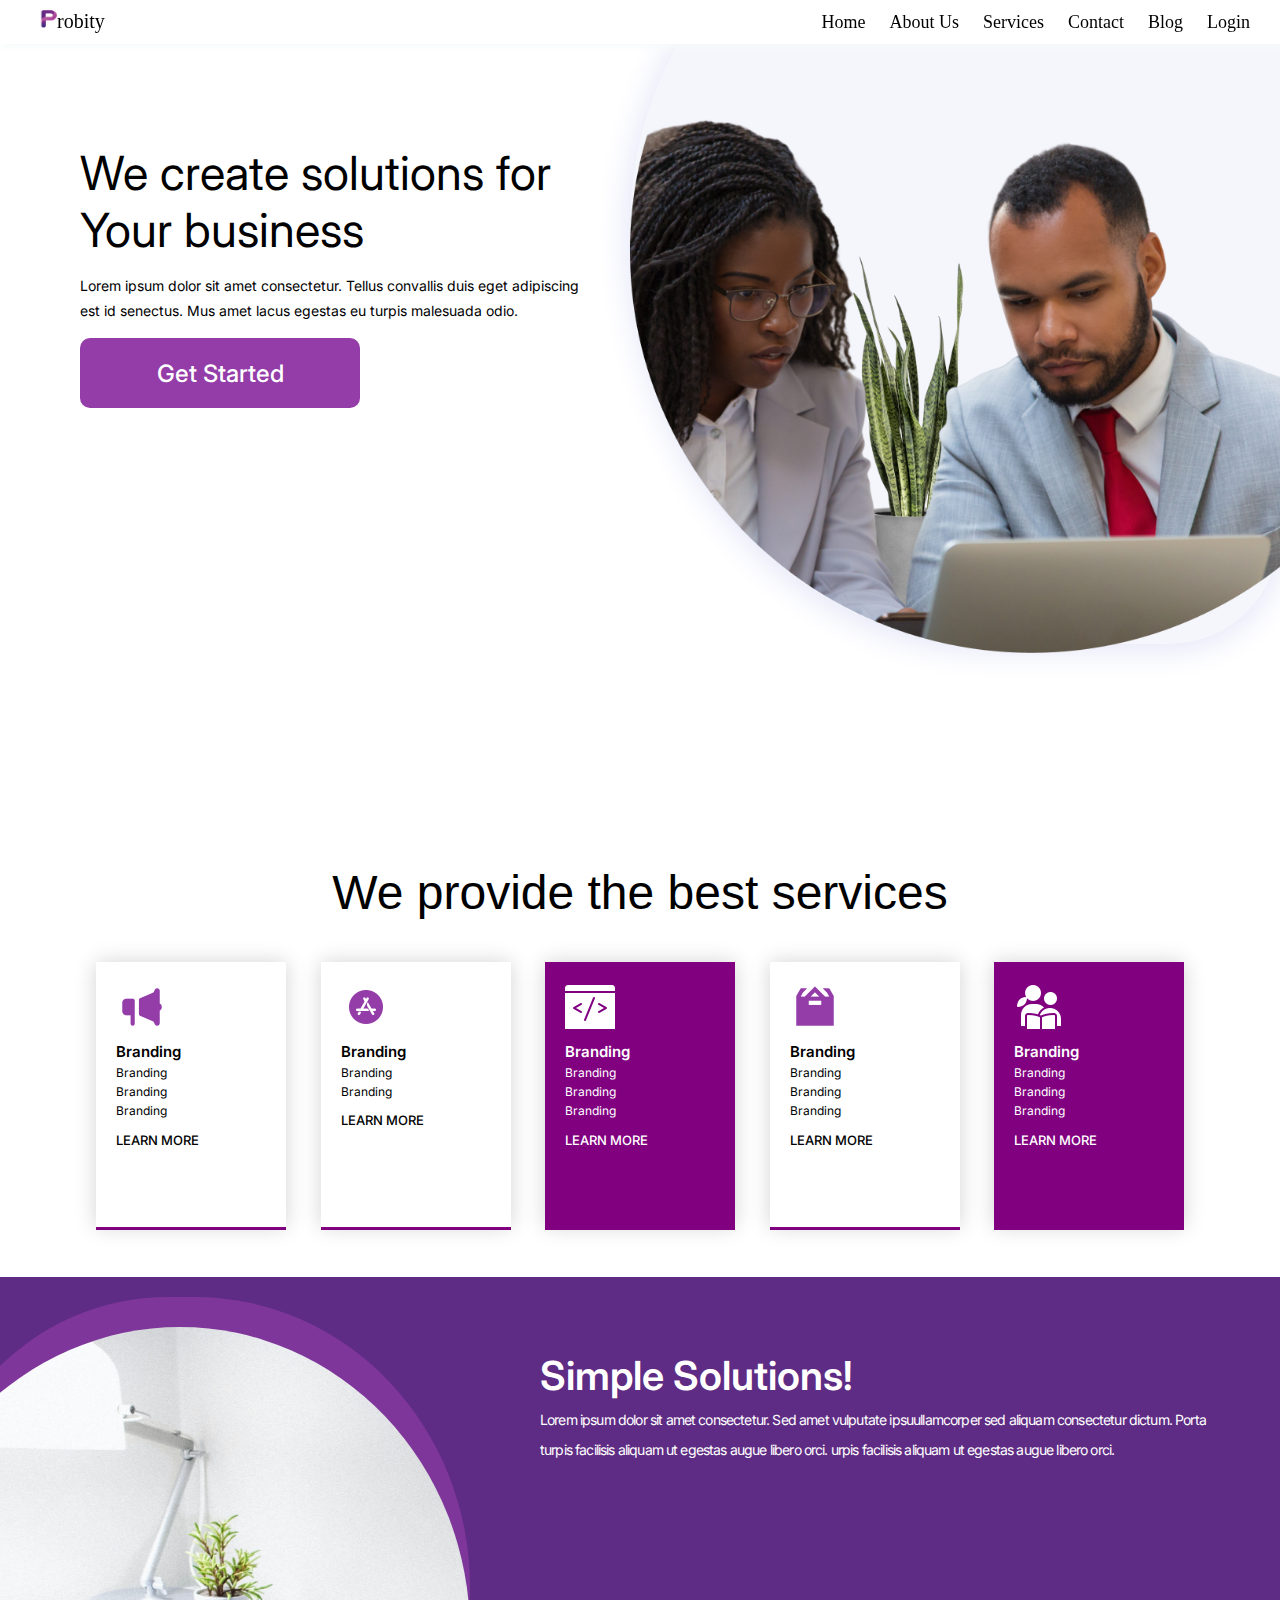
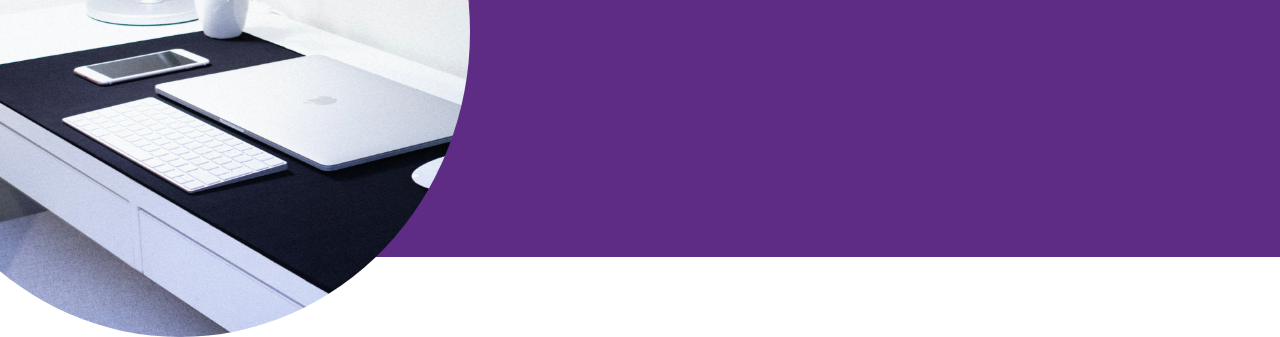
==== index.html @ b0c6412b "first commit" ====
<!DOCTYPE html>
<html lang="en">
<head>
    <meta charset="UTF-8">
    <meta http-equiv="X-UA-Compatible" content="IE=edge">
    <meta name="viewport" content="width=device-width, initial-scale=1.0">
    <link rel="preconnect" href="https://fonts.googleapis.com">
<link rel="preconnect" href="https://fonts.gstatic.com" crossorigin>
<link href="https://fonts.googleapis.com/css2?family=Inter:wght@300;400&display=swap" rel="stylesheet">
    <link rel="stylesheet" href="./css/style.css">
    <title>Probity</title>
</head>
<body>
    <nav class="header">
        <div class="logo"><img src="./img/Artboard 1 2.png" alt="logo"><span>robity</span></div>
    <div class="nav-links">
        <ul>
            <li><a href="#">Home</a></li>
            <li><a href="#">About Us</a></li>
            <li><a href="#">Services</a></li>
            <li><a href="#">Contact</a></li>
            <li><a href="#">Blog</a></li>
            <li><a href="#">Login</a></li>
        </ul>
    </div>
    </nav>
            <!-- solution-created -->
    <div class="solution-created">
        <div class="solution-created-text">
            <h1>We create solutions for Your business</h1>
            <p> Lorem ipsum dolor sit amet consectetur.
Tellus convallis duis eget adipiscing est id senectus. 
Mus amet lacus egestas eu turpis malesuada odio. </p>
<button class="get-started-purple">Get Started</button>
        </div>
        <div class="solution-created-img">
            <div class="img-circle">
            <img src="./img/Mask group.png" alt="">
        </div>
    </div>
    </div>



                <!-- services -->
    <div class="services">
        <h2>We provide the best services</h2>
        <div class="services-row">
            <div class="services-white">
                <img src="./img/Commercial.svg" alt="">
                <h3>Branding</h3>
                <ul>
                    <li>Branding</li>
                    <li>Branding</li>
                    <li>Branding</li>
                </ul>
                <h4>LEARN MORE</h4>
            </div>
            <div class="services-white">
                <img src="./img/App Store.svg" alt="">
                <h3>Branding</h3>
                <ul>
                    <li>Branding</li>
                    <!-- <li>Branding</li> -->
                    <li>Branding</li>
                </ul>
                <h4>LEARN MORE</h4>
            </div>
            <div class="services-purple">
                <img src="./img/Code.svg" alt="">
                <h3>Branding</h3>
                <ul>
                    <li>Branding</li>
                    <li>Branding</li>
                    <li>Branding</li>
                </ul>
                <h4>LEARN MORE</h4>
            </div>
            <div class="services-white">
                <img src="./img/Open Box.png" alt="">
                <h3>Branding</h3>
                <ul>
                    <li>Branding</li>
                    <li>Branding</li>
                    <li>Branding</li>
                </ul>
                <h4>LEARN MORE</h4>
            </div>
            <div class="services-purple">
                <img src="./img/Mommy and Me Classes.png" alt="">
                <h3>Branding</h3>
                <ul>
                    <li>Branding</li>
                    <li>Branding</li>
                    <li>Branding</li>
                </ul>
                <h4>LEARN MORE</h4>
            </div>
        </div>
    </div>

             <!-- simple-solution -->
    <div class="simple-solution">
        <div class="img-circle">
        <div class="simple-solution-img">
            <img src="./img/pexels-elvis-2528116.png" alt="">
        </div>
    </div>
        <div class="simple-solution-text">
            <h2>Simple Solutions!</h2>
            <p>Lorem ipsum dolor sit amet consectetur. Sed amet vulputate ipsuullamcorper sed
             aliquam consectetur dictum. Porta turpis facilisis aliquam ut egestas augue libero orci. 
                urpis facilisis aliquam  ut egestas augue libero orci.</p>
        </div>
    </div>
                <!-- Our Agency -->
    <div class="our-agency">
        <div class="our-agency-text">

        </div>
        <div class="our-agency-img">

        </div>
    </div>
              <!-- Testimonial -->
    <div class="what-clients-say">

    </div>

    <!-- footer -->
<div class="footer">
    
</div>




</body>
</html>
---- css/style.css ----
*{
    margin: 0;
    padding: 0;
}
.header{
    width: auto;
    height: 100%;
    display: flex;
    position:sticky;
    overflow: hidden;
    justify-content: space-between;
    background-color: white;
    box-shadow:6px -10px 15px #fff, 0px 3px 8px #f7f9fa;
    padding: 10px 20px 10px 39px;
    top: 0;
}
.nav-links ul li{
   display: inline-block;
   padding: 0 10px;
}
.nav-links ul li a{
    text-decoration: none;
        font-family: 'Inria Sans';
font-style: normal;
font-weight: 400;
font-size: 18px;
line-height: 24px;
color: #000000;
}

.logo img{
    width: 18px;
    height: 18px;
}
.logo span{
    margin: 0;
    padding: 0;
    font-size: 20px;
}

                /* SOLUTION CREATED */
.solution-created{
    display: flex;
    gap: 50px;
    justify-content: space-between;
}
.solution-created-text{
    padding: 100px 0 0 80px;
}
.solution-created-text h1{
    font-family: 'Inter';
font-style: normal;
font-weight: 400;
font-size: 47px;
line-height: 57px;
color: #000000;
}
.solution-created-text p{
    font-family: 'Inter';
font-style: normal;
font-weight: 400;
font-size: 14px;
line-height: 25px;
color: #000000;
padding: 15px 0;
}
.get-started-purple{
    width: 280px;
height: 70px;
background: #943DA9;
border-radius: 10px;
font-family: 'Inter';
font-style: normal;
font-weight: 500;
font-size: 24px;
line-height: 29px;
color: #FFFFFF;
border: none;
}

.solution-created-img .img-circle{
    position:relative;
    width: 650px;
    height: 750px;
    top: -150px;
    z-index: -1;
    background: #f5f6fc;
    padding:0 0 0px 0;
    border-radius: 80% 0 200px 100%;
    transform: rotate(0deg);
    /* filter: blur(15px); */
    box-shadow: 0px 3px 35px #DEE1F5;
}

.solution-created-img img{
    width: 100%;
}


            /* SERVICES */

.services{
    width: 85%;
  margin:50px auto;
}
.services h2{
    font-family: 'Inter';
    font-style: normal;
    font-weight: 500;
    font-size: 48px;
    line-height: 58px;
    color: #000000;
    text-align: center;
    padding: 20px 0;
}
.services-row{
    display: flex;
    justify-content: space-between;
    gap: 20px;
}
.services-white{
    background-color: white;
    width: 150px;
    height: 25vh;
    padding: 20px;
    box-shadow:0 3px 0  0px purple, 0 0 20px lightgrey;
}
.services-white h3{
    font-family: 'Inter';
font-style: normal;
font-weight: 600;
font-size: 15px;
line-height: 22px;
color: #000000;
padding-top: 5px;
}
.services-white h4{
    font-family: 'Inter';
font-style: normal;
font-weight: 500;
font-size: 13px;
line-height: 18px;
color: #000000;
padding-top: 10px;
}
.services-white ul li{
    list-style: none;
    font-family: 'Inter';
font-style: normal;
font-weight: 400;
font-size: 12px;
line-height: 160.02%;
color: #000000;
}
.services-purple{
    background-color:purple;
    width: 150px;
    height:25vh;
    box-shadow: 0 0 20px 0 lightgray;
    padding: 20px;
    box-shadow:0 3px 0  0px purple, 0 0 20px lightgrey;
    color: #FFFFFF;
}
.services-purple h3{
    font-family: 'Inter';
font-style: normal;
font-weight: 600;
font-size: 15px;
line-height: 22px;
padding-top: 5px;
}
.services-purple h4{
    font-family: 'Inter';
font-style: normal;
font-weight: 500;
font-size: 13px;
line-height: 18px;
padding-top: 10px;
}
.services-purple ul li{
    list-style: none;
    font-family: 'Inter';
    font-style: normal;
    font-weight: 400;
    font-size: 12px;
    line-height: 160.02%;
}



              /* SIMPLE SOLUTION */

    .simple-solution{
    display: flex;
    background: #5E2C84;
    padding: 20px;
    color: white;
    gap: 70px;
}
    .simple-solution .img-circle{
    width: 580px;
    height:580px;
    border-radius: 45% 50% 50% 50%;
    background: rgba(148, 61, 169, 0.6);
    margin-bottom: -40px;
    margin-left: -100px;
              }
.simple-solution-img img{
    width: 580px;
    height: 610px;
    border-radius: 50%;
    margin-bottom: -40px;
    margin-left: -30px;
    margin-top: 30px;
}
.simple-solution-text{
    padding: 50px 20px 0 0;
}
.simple-solution-text h2{
    font-family: 'Inter';
font-style: normal;
font-weight: 600;
font-size: 40px;
line-height: 58px;
color: #FFFFFF;
}
.simple-solution-text p{
    font-family: 'Inter';
font-style: normal;
font-weight: 400;
font-size: 14px;
line-height: 30px;
letter-spacing: -0.06em;
color: #FFFFFF;
}
.services h2{
    font-family:Arial, Helvetica, sans-serif;
    margin: 20px;
}
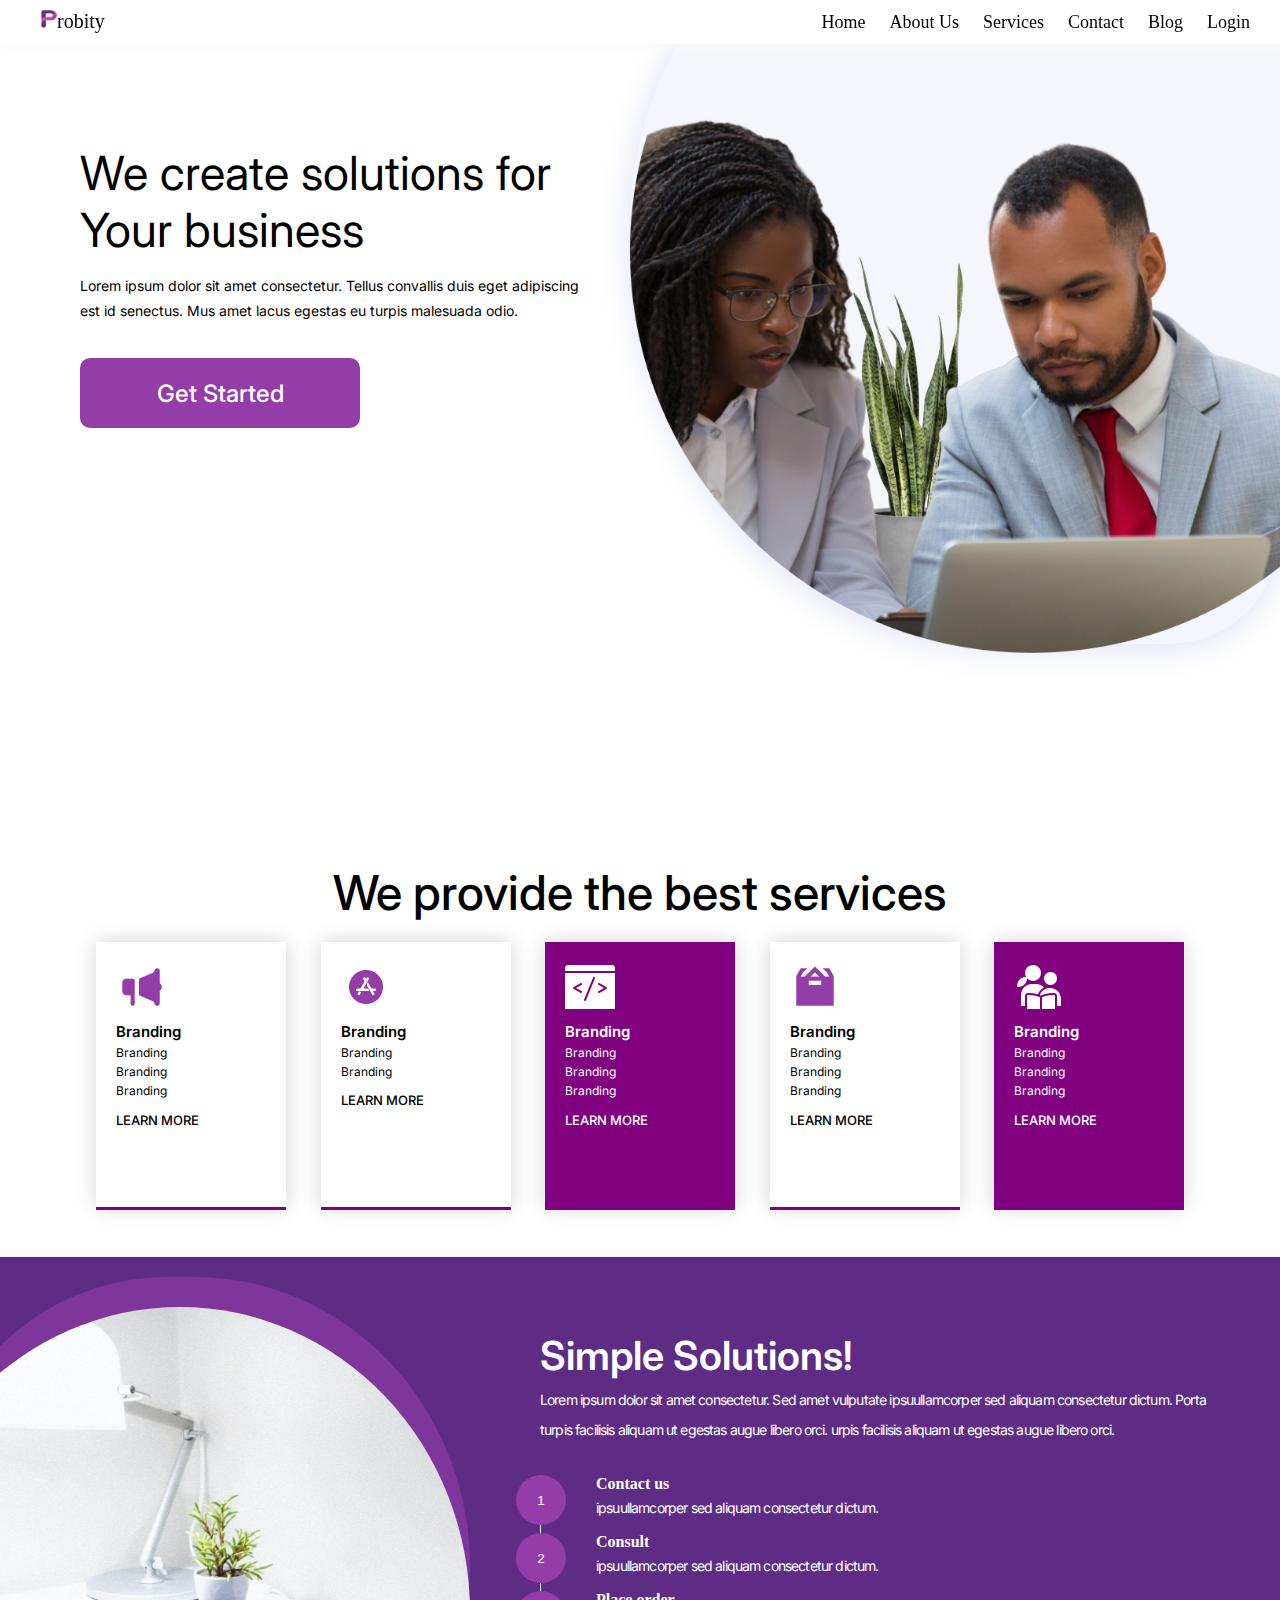
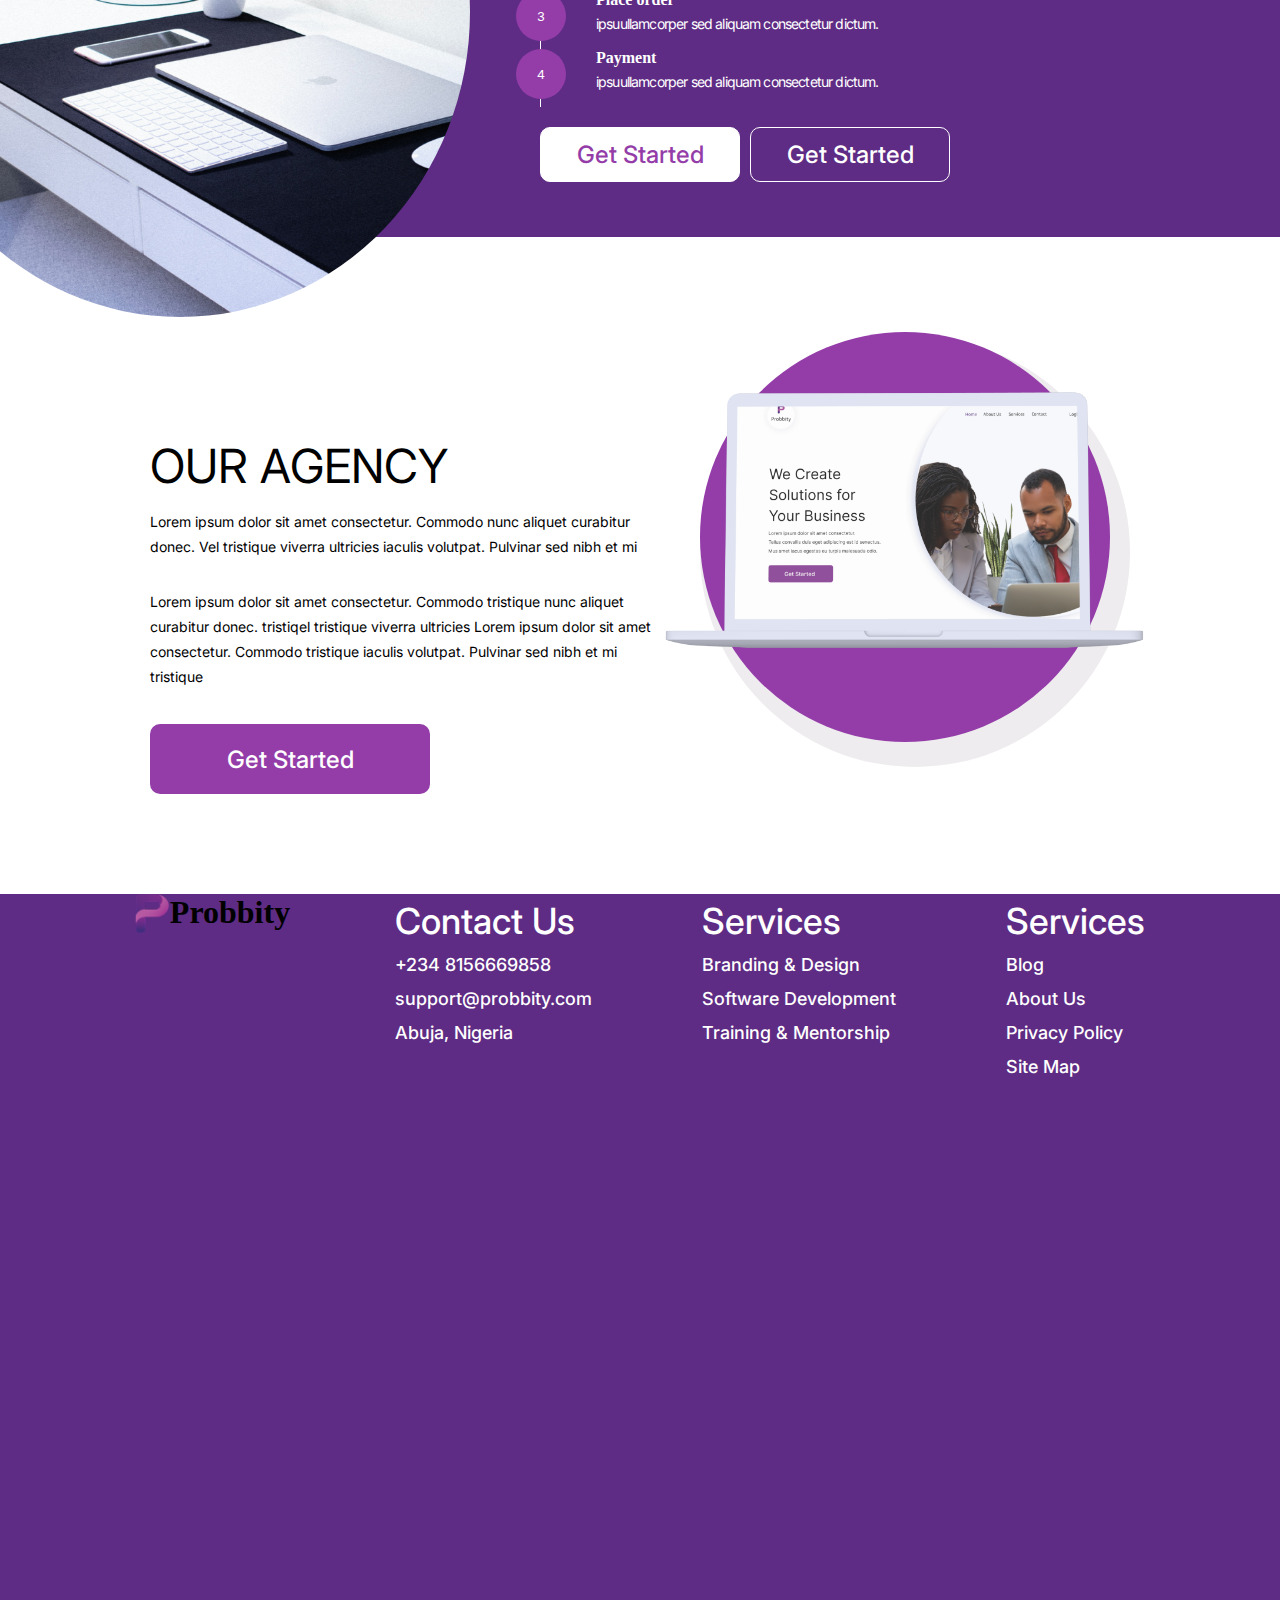
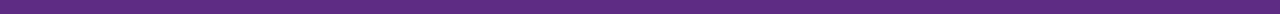
==== commit 77e9bece: "updated" ====
--- a/index.html
+++ b/index.html
@@ -8,7 +8,7 @@
 <link rel="preconnect" href="https://fonts.gstatic.com" crossorigin>
 <link href="https://fonts.googleapis.com/css2?family=Inter:wght@300;400&display=swap" rel="stylesheet">
     <link rel="stylesheet" href="./css/style.css">
-    <title>Probity</title>
+    <title>Probbity</title>
 </head>
 <body>
     <nav class="header">
@@ -111,16 +111,72 @@
             <p>Lorem ipsum dolor sit amet consectetur. Sed amet vulputate ipsuullamcorper sed
              aliquam consectetur dictum. Porta turpis facilisis aliquam ut egestas augue libero orci. 
                 urpis facilisis aliquam  ut egestas augue libero orci.</p>
-        </div>
-    </div>
+        <div class="listed-solution">
+                <div class="listed-solution-row">
+        <div class="listed-solution-col">
+      <button>1</button>
+    </div>
+        <div class="listed-solution-col">
+        <h4>Contact us</h4>
+        <p>ipsuullamcorper sed aliquam consectetur dictum.</p>
+        </div>
+    </div>
+    <div class="listed-solution-row">
+        <div class="listed-solution-col">
+      <button>2</button>
+    </div>
+        <div class="listed-solution-col">
+        <h4>Consult</h4>
+        <p>ipsuullamcorper sed aliquam consectetur dictum.</p>
+        </div>
+    </div>
+    <div class="listed-solution-row">
+        <div class="listed-solution-col">
+      <button>3</button>
+    </div>
+        <div class="listed-solution-col">
+        <h4>Place order</h4>
+        <p>ipsuullamcorper sed aliquam consectetur dictum.</p>
+        </div>
+    </div>
+    <div class="listed-solution-row">
+        <div class="listed-solution-col">
+      <button>4</button>
+    </div>
+        <div class="listed-solution-col">
+        <h4>Payment</h4>
+        <p>ipsuullamcorper sed aliquam consectetur dictum.</p>
+        </div>
+    </div>
+</div>
+<div class="btn-row">
+<button class="get-started-white">Get Started</button>
+<button>Get Started</button>
+</div>
+</div>
+</div>
                 <!-- Our Agency -->
     <div class="our-agency">
         <div class="our-agency-text">
+            <h1>OUR AGENCY</h1>
+                <p>Lorem ipsum dolor sit amet consectetur. Commodo 
+                    nunc aliquet curabitur donec. Vel tristique viverra ultricies 
+                    iaculis volutpat. Pulvinar sed nibh et mi</p>
+                    <p>Lorem ipsum dolor sit amet consectetur. Commodo tristique
+                        nunc aliquet curabitur donec. tristiqel tristique viverra ultricies
+                        Lorem ipsum dolor sit amet consectetur. Commodo tristique 
+                        iaculis volutpat. Pulvinar sed nibh et mi tristique
+                        </p>
+                        <button class="get-started-purple">Get Started</button>
 
         </div>
         <div class="our-agency-img">
-
-        </div>
+            <div class="our-agency-grey">
+            <div class="our-agency-purple">
+            <img src="./img/Rectangle (1).png" alt="">
+        </div>
+    </div>
+    </div>
     </div>
               <!-- Testimonial -->
     <div class="what-clients-say">
@@ -129,7 +185,35 @@
 
     <!-- footer -->
 <div class="footer">
-    
+    <div class="footer-col1">
+        <img src="./img/Artboard 1 2.svg" alt="">
+        <h1>Probbity</h1>
+    </div>
+    <div class="footer-col">
+        <h4>Contact Us</h4>
+        <ul>
+            <li><a href="">+234 8156669858</a></li>
+                <li><a href="">support@probbity.com</a></li>
+                <li><a href="">Abuja, Nigeria</a></li>
+        </ul>
+    </div>
+    <div class="footer-col">
+        <h4>Services</h4>
+        <ul>
+            <li><a href="">Branding & Design</a></li>
+                <li><a href="">Software Development</a></li>
+                <li><a href="">Training & Mentorship</a></li>
+        </ul>
+    </div>
+    <div class="footer-col">
+        <h4>Services</h4>
+        <ul>
+            <li><a href="">Blog</a></li>
+                <li><a href="">About Us</a></li>
+                <li><a href="">Privacy Policy</a></li>
+                <li><a href=""> Site Map</a></li>
+        </ul>
+    </div>
 </div>
 
 
--- a/css/style.css
+++ b/css/style.css
@@ -76,6 +76,7 @@
 line-height: 29px;
 color: #FFFFFF;
 border: none;
+margin-top: 20px;
 }
 
 .solution-created-img .img-circle{
@@ -113,6 +114,7 @@
     text-align: center;
     padding: 20px 0;
 }
+
 .services-row{
     display: flex;
     justify-content: space-between;
@@ -125,6 +127,9 @@
     padding: 20px;
     box-shadow:0 3px 0  0px purple, 0 0 20px lightgrey;
 }
+/* .services-white:hover{
+    box-shadow:0 3px 0  0px purple, 0 0 30px lightgrey;
+} */
 .services-white h3{
     font-family: 'Inter';
 font-style: normal;
@@ -161,6 +166,9 @@
     box-shadow:0 3px 0  0px purple, 0 0 20px lightgrey;
     color: #FFFFFF;
 }
+/* .services-purple:hover{
+    box-shadow:0 3px 0  0px purple, 0 0 50px lightgrey;
+} */
 .services-purple h3{
     font-family: 'Inter';
 font-style: normal;
@@ -233,18 +241,142 @@
 letter-spacing: -0.06em;
 color: #FFFFFF;
 }
-.services h2{
-    font-family:Arial, Helvetica, sans-serif;
-    margin: 20px;
-}
-
-
-
-
-
-
-
-
-
-
-
+
+.listed-solution{
+    margin-top: 30px;
+}
+.listed-solution-row {
+    display: flex;
+    gap: 30px;
+    padding-bottom: 8px;
+    border-left: 1px solid #fff;
+}
+
+.listed-solution-col button{
+border-radius: 50%;
+width: 50px;
+height: 50px;
+background-color: #943DA9;
+color: white;
+border: none;
+margin-left: -25px;
+}
+
+.btn-row button{
+    width: 200px;
+height: 55px;
+background: transparent;
+border-radius: 10px;
+font-family: 'Inter';
+font-style: normal;
+font-weight: 500;
+font-size: 24px;
+line-height: 29px;
+color: #ffffff;
+border: none;
+display: flex;
+flex-direction: column;
+justify-content: center;
+align-items: center;
+border: 1px solid white;
+}
+.btn-row .get-started-white{
+    color: #943DA9;
+    background-color: #FFFFFF;
+}
+.btn-row{
+    display: flex;
+    gap: 10px;
+    margin-top: 20px;
+}
+
+.our-agency{
+    display: flex;
+    margin: 100px 150px;
+    gap: 30px;
+}
+
+.our-agency-text{
+    padding: 100px 0 0 0;
+}
+
+.our-agency-text h1{
+    font-family: 'Inter';
+font-style: normal;
+font-weight: 400;
+font-size: 47px;
+line-height: 57px;
+color: #000000;
+}
+.our-agency-text p{
+    font-family: 'Inter';
+font-style: normal;
+font-weight: 400;
+font-size: 14px;
+line-height: 25px;
+color: #000000;
+padding: 15px 0;
+}
+.our-agency-purple{
+    width: 410px;
+    height: 410px;
+    border-radius: 50%;
+    background-color: #943DA9;
+    display: flex;
+flex-direction: column;
+justify-content: center;
+align-items: center;
+margin-top: -30px;
+margin-left: -20px;
+}
+.our-agency-grey{
+    width: 430px;
+    height: 430px;
+    border-radius: 50%;
+    background-color: #eeecee;
+    display: flex;
+flex-direction: column;
+justify-content: center;
+align-items: center;
+}
+.our-agency-purple img{
+    width: 480px;
+}
+
+.footer{
+    height: 80vh;
+    width: auto;
+    background-color: #5E2C84;
+    display: flex;
+    justify-content: center;
+    gap: 100px;
+}
+.footer-col h4{
+    font-family: 'Inter';
+font-style: normal;
+font-weight: 500;
+font-size: 36px;
+line-height: 44px;
+color: #FFFFFF;
+padding: 5px;
+}
+.footer-col ul li{
+    list-style: none;
+    padding: 5px;
+}
+.footer-col ul li a{
+    font-family: 'Inter';
+font-style: normal;
+font-weight: 500;
+font-size: 18px;
+line-height: 24px;
+color: #FFFFFF;
+text-decoration: none;
+}
+.footer-col1{
+    display: flex;
+}
+.footer-col1 img{
+    width: 40px;
+    height: 40px;
+}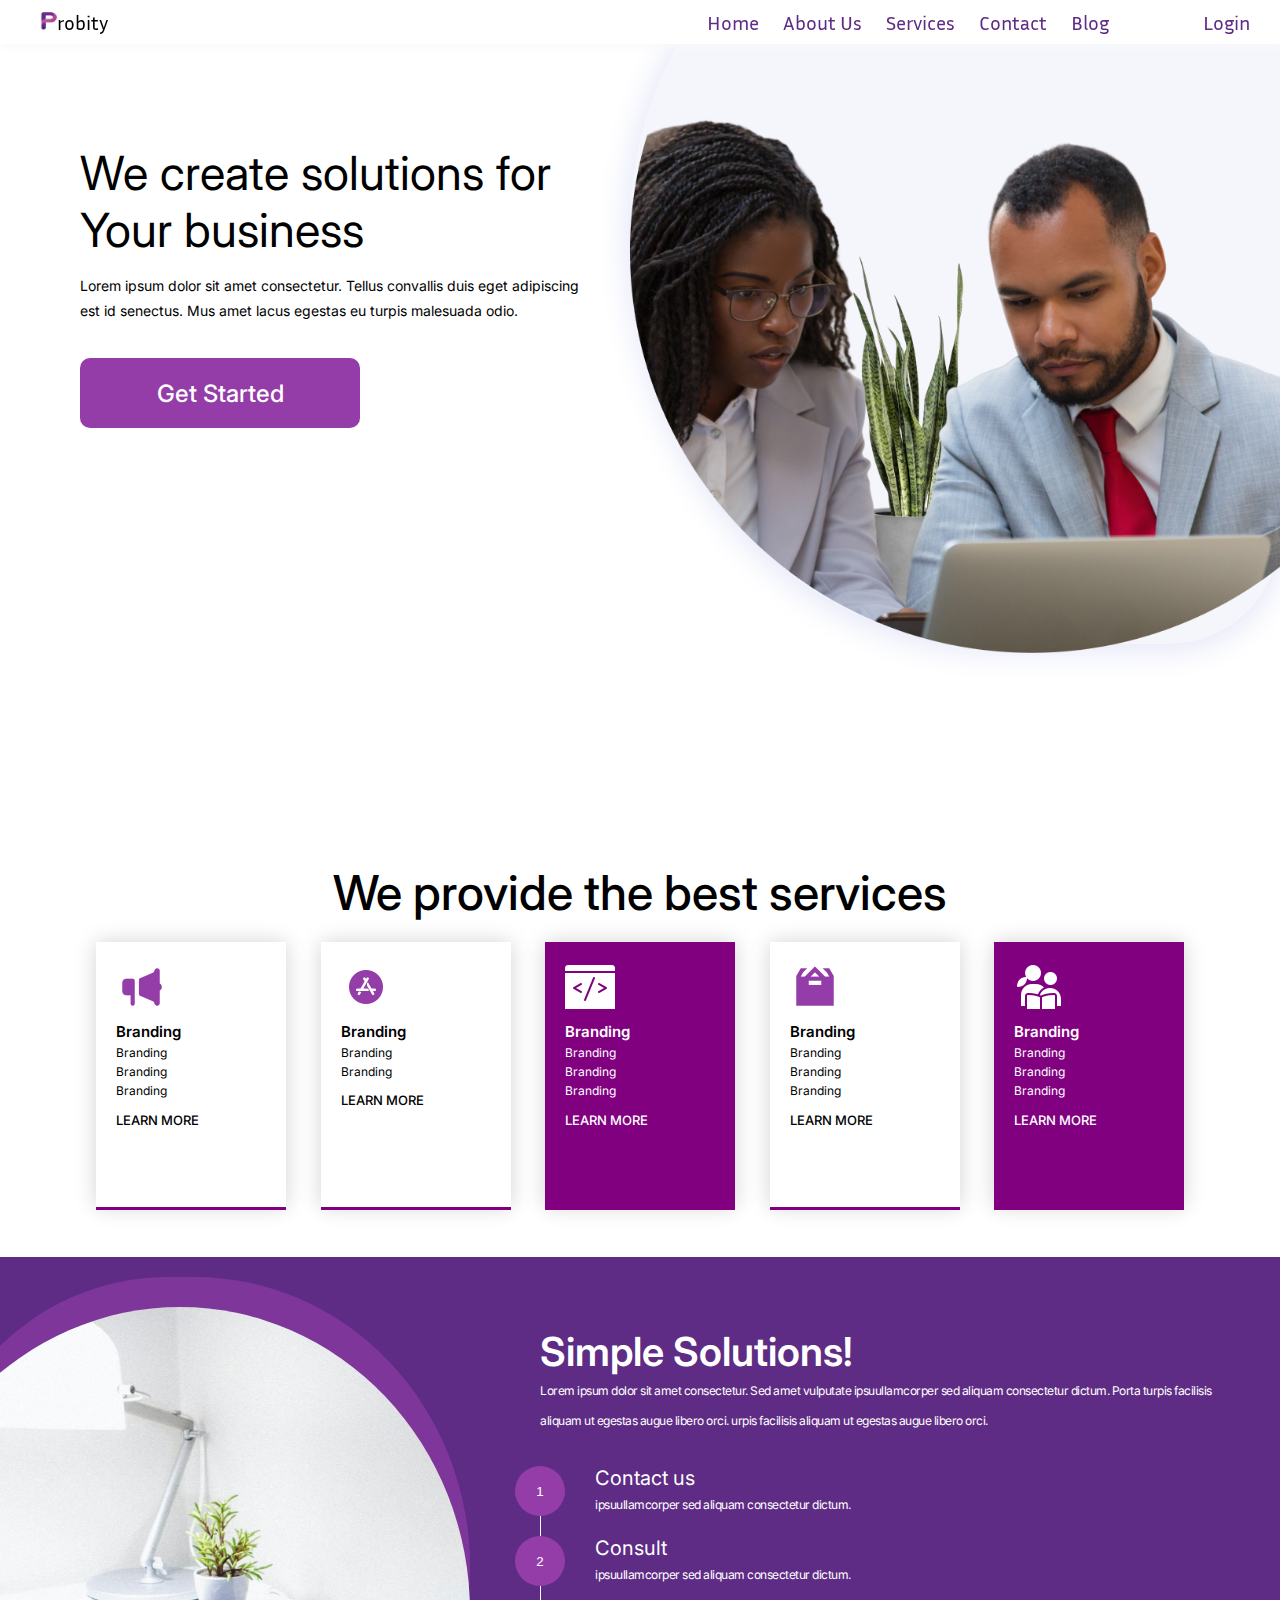
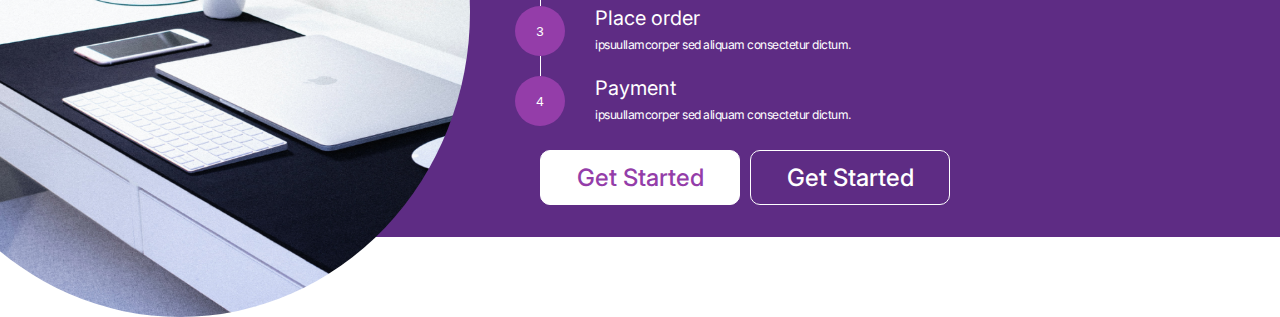
==== commit ad05c38b: "updated" ====
--- a/index.html
+++ b/index.html
@@ -20,7 +20,7 @@
             <li><a href="#">Services</a></li>
             <li><a href="#">Contact</a></li>
             <li><a href="#">Blog</a></li>
-            <li><a href="#">Login</a></li>
+            <li><a href="#" class="login">Login</a></li>
         </ul>
     </div>
     </nav>
@@ -115,6 +115,7 @@
                 <div class="listed-solution-row">
         <div class="listed-solution-col">
       <button>1</button>
+      <div class="line"></div>
     </div>
         <div class="listed-solution-col">
         <h4>Contact us</h4>
@@ -124,6 +125,7 @@
     <div class="listed-solution-row">
         <div class="listed-solution-col">
       <button>2</button>
+      <div class="line"></div>
     </div>
         <div class="listed-solution-col">
         <h4>Consult</h4>
@@ -133,6 +135,7 @@
     <div class="listed-solution-row">
         <div class="listed-solution-col">
       <button>3</button>
+      <div class="line"></div>
     </div>
         <div class="listed-solution-col">
         <h4>Place order</h4>
@@ -142,6 +145,7 @@
     <div class="listed-solution-row">
         <div class="listed-solution-col">
       <button>4</button>
+      
     </div>
         <div class="listed-solution-col">
         <h4>Payment</h4>
@@ -156,7 +160,7 @@
 </div>
 </div>
                 <!-- Our Agency -->
-    <div class="our-agency">
+    <!-- <div class="our-agency">
         <div class="our-agency-text">
             <h1>OUR AGENCY</h1>
                 <p>Lorem ipsum dolor sit amet consectetur. Commodo 
@@ -177,18 +181,29 @@
         </div>
     </div>
     </div>
-    </div>
+    </div> -->
               <!-- Testimonial -->
     <div class="what-clients-say">
 
     </div>
 
     <!-- footer -->
-<div class="footer">
+<!-- <div class="footer">
+    <div class="footer-row">
+    <div class="footer-col">
     <div class="footer-col1">
         <img src="./img/Artboard 1 2.svg" alt="">
-        <h1>Probbity</h1>
-    </div>
+        <h4>Probbity</h4>
+    </div>
+    <table>
+        <tr>
+            <td><img src="./img/Facebook.png" alt="Facebook"></td>
+            <td><img src="./img/WhatsApp.png" alt="WhatsApp"></td>
+            <td><img src="./img/Instagram.png" alt="Instagram"></td>
+        </tr>
+    </table>
+</div>
+
     <div class="footer-col">
         <h4>Contact Us</h4>
         <ul>
@@ -215,8 +230,10 @@
         </ul>
     </div>
 </div>
-
-
+<div class="footer-lgh-pur">
+    <p>Copyright 2023  Probbity. All Right Reserved</p>
+</div>
+</div> -->
 
 
 </body>
--- a/css/style.css
+++ b/css/style.css
@@ -1,3 +1,6 @@
+  @import url('https://fonts.googleapis.com/css2?family=Inria+Sans&display=swap');
+
+
 *{
     margin: 0;
     padding: 0;
@@ -14,18 +17,22 @@
     padding: 10px 20px 10px 39px;
     top: 0;
 }
+.login{
+    padding-left: 70px;
+}
 .nav-links ul li{
    display: inline-block;
    padding: 0 10px;
 }
 .nav-links ul li a{
     text-decoration: none;
-        font-family: 'Inria Sans';
-font-style: normal;
-font-weight: 400;
-font-size: 18px;
-line-height: 24px;
-color: #000000;
+    font-family: 'Inria Sans', sans-serif;
+    font-style: normal;
+    font-weight: 400;
+    font-size: 20px;
+    line-height: 24px;
+    color: #5E2C84;
+    
 }
 
 .logo img{
@@ -36,6 +43,7 @@
     margin: 0;
     padding: 0;
     font-size: 20px;
+    font-family: 'Inria Sans', sans-serif;
 }
 
                 /* SOLUTION CREATED */
@@ -229,29 +237,41 @@
 font-style: normal;
 font-weight: 600;
 font-size: 40px;
-line-height: 58px;
+/* line-height: 58px; */
 color: #FFFFFF;
 }
 .simple-solution-text p{
     font-family: 'Inter';
 font-style: normal;
 font-weight: 400;
-font-size: 14px;
+font-size: 12px;
 line-height: 30px;
-letter-spacing: -0.06em;
-color: #FFFFFF;
-}
-
+letter-spacing: -0.5px;
+color: #FFFFFF;
+}
+
+.line{
+   width: 1px;
+   height: 20px;
+   background-color: white;
+   margin-bottom: 0;
+}
 .listed-solution{
     margin-top: 30px;
 }
 .listed-solution-row {
     display: flex;
     gap: 30px;
-    padding-bottom: 8px;
-    border-left: 1px solid #fff;
-}
-
+    /* padding-bottom: 8px; */
+    /* border-left: 1px solid #fff; */
+}
+.listed-solution-col h4{
+    line-height: normal;
+    font-family: 'Inter';
+font-style: normal;
+font-weight: 400;
+font-size: 20px;
+}
 .listed-solution-col button{
 border-radius: 50%;
 width: 50px;
@@ -260,6 +280,7 @@
 color: white;
 border: none;
 margin-left: -25px;
+margin-top: 0;
 }
 
 .btn-row button{
@@ -344,12 +365,14 @@
 }
 
 .footer{
-    height: 80vh;
+    height:100%;
     width: auto;
     background-color: #5E2C84;
+}
+.footer-row{
     display: flex;
     justify-content: center;
-    gap: 100px;
+    gap: 70px;
 }
 .footer-col h4{
     font-family: 'Inter';
@@ -376,7 +399,29 @@
 .footer-col1{
     display: flex;
 }
+.footer-col1 h4{
+    font-family: 'Inria Sans', sans-serif;
+font-style: normal;
+font-weight: 400;
+font-size: 33px;
+line-height: 44px;
+color: #FFFFFF;
+}
 .footer-col1 img{
     width: 40px;
     height: 40px;
-}+}
+.footer-col1 table, td{
+border: 1px solid salmon;
+}
+
+.footer-lgh-pur p{
+    height: auto;
+    width: auto;
+    text-align: center;
+    color: white;
+    background-color: #943DA9;
+    padding: 40px 0 0px 0;
+    border-radius: 50% 50% 0 0;
+    margin-bottom: -50px;
+}
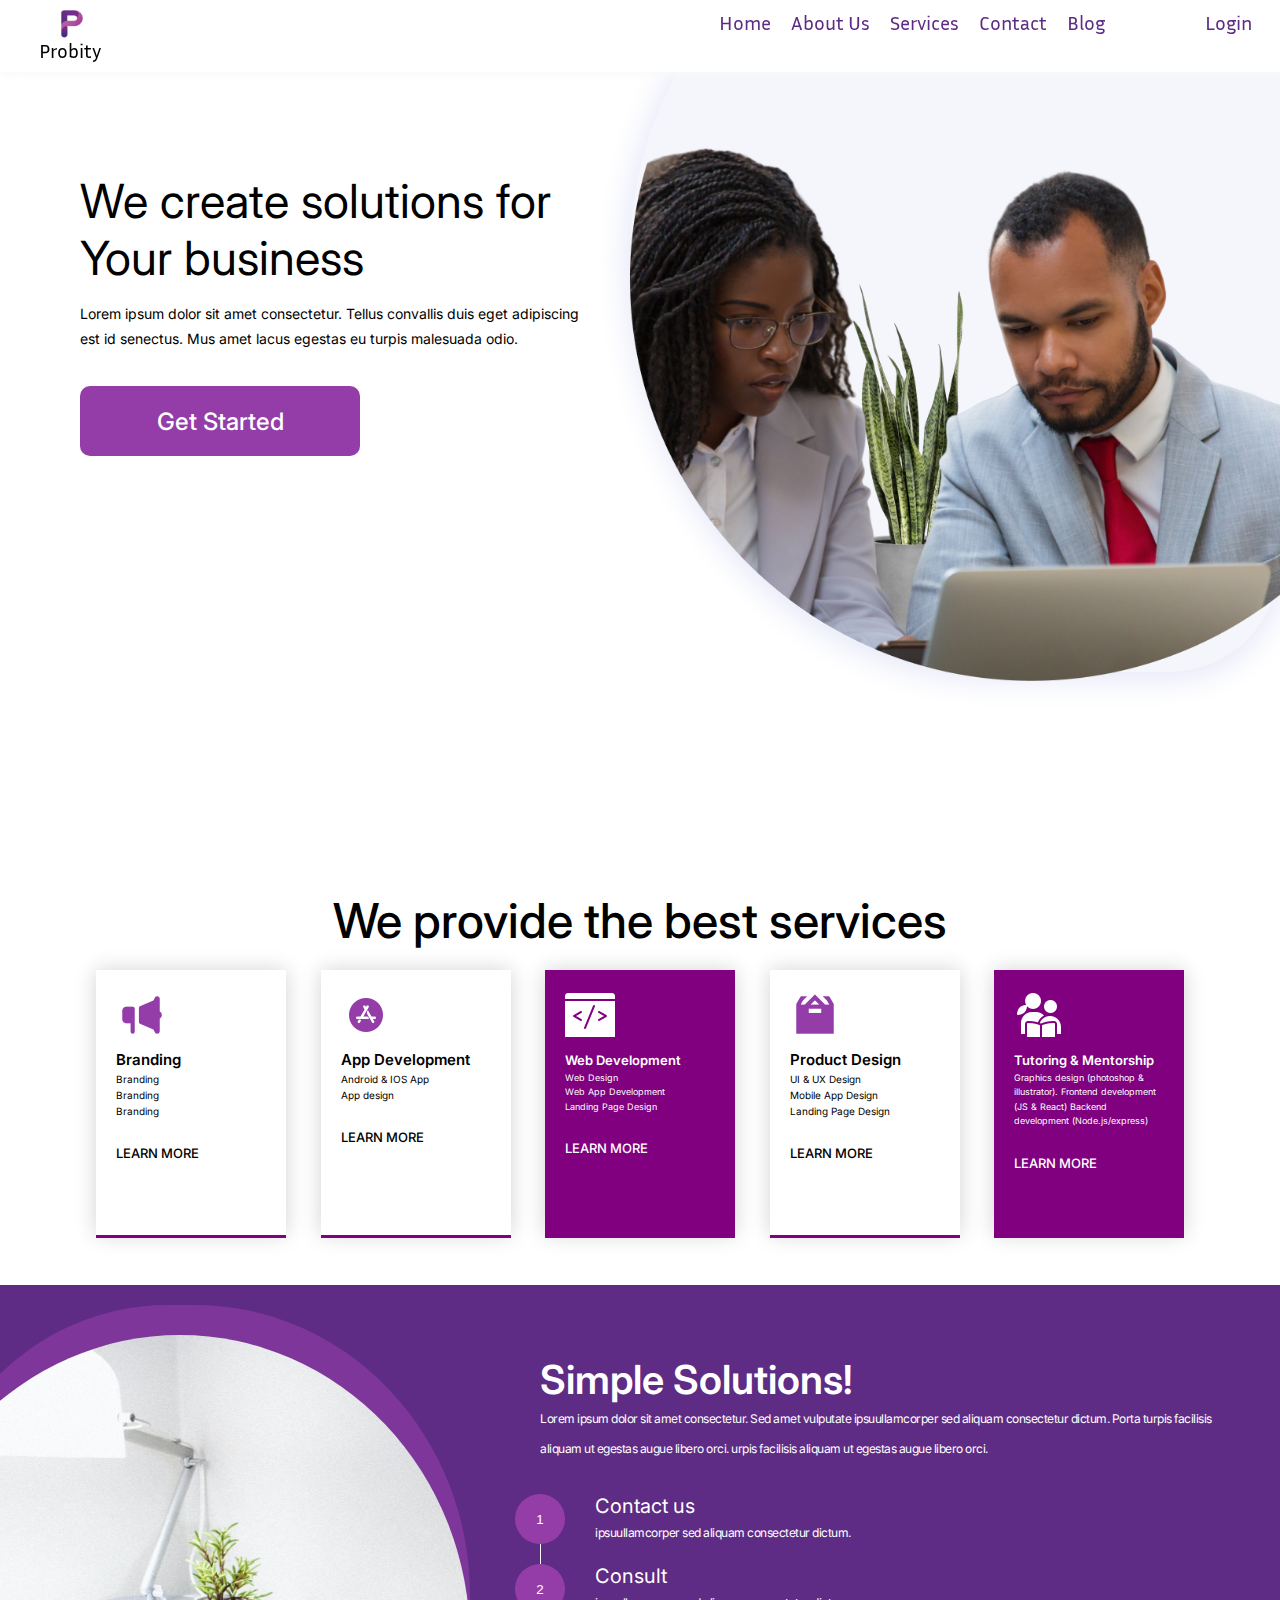
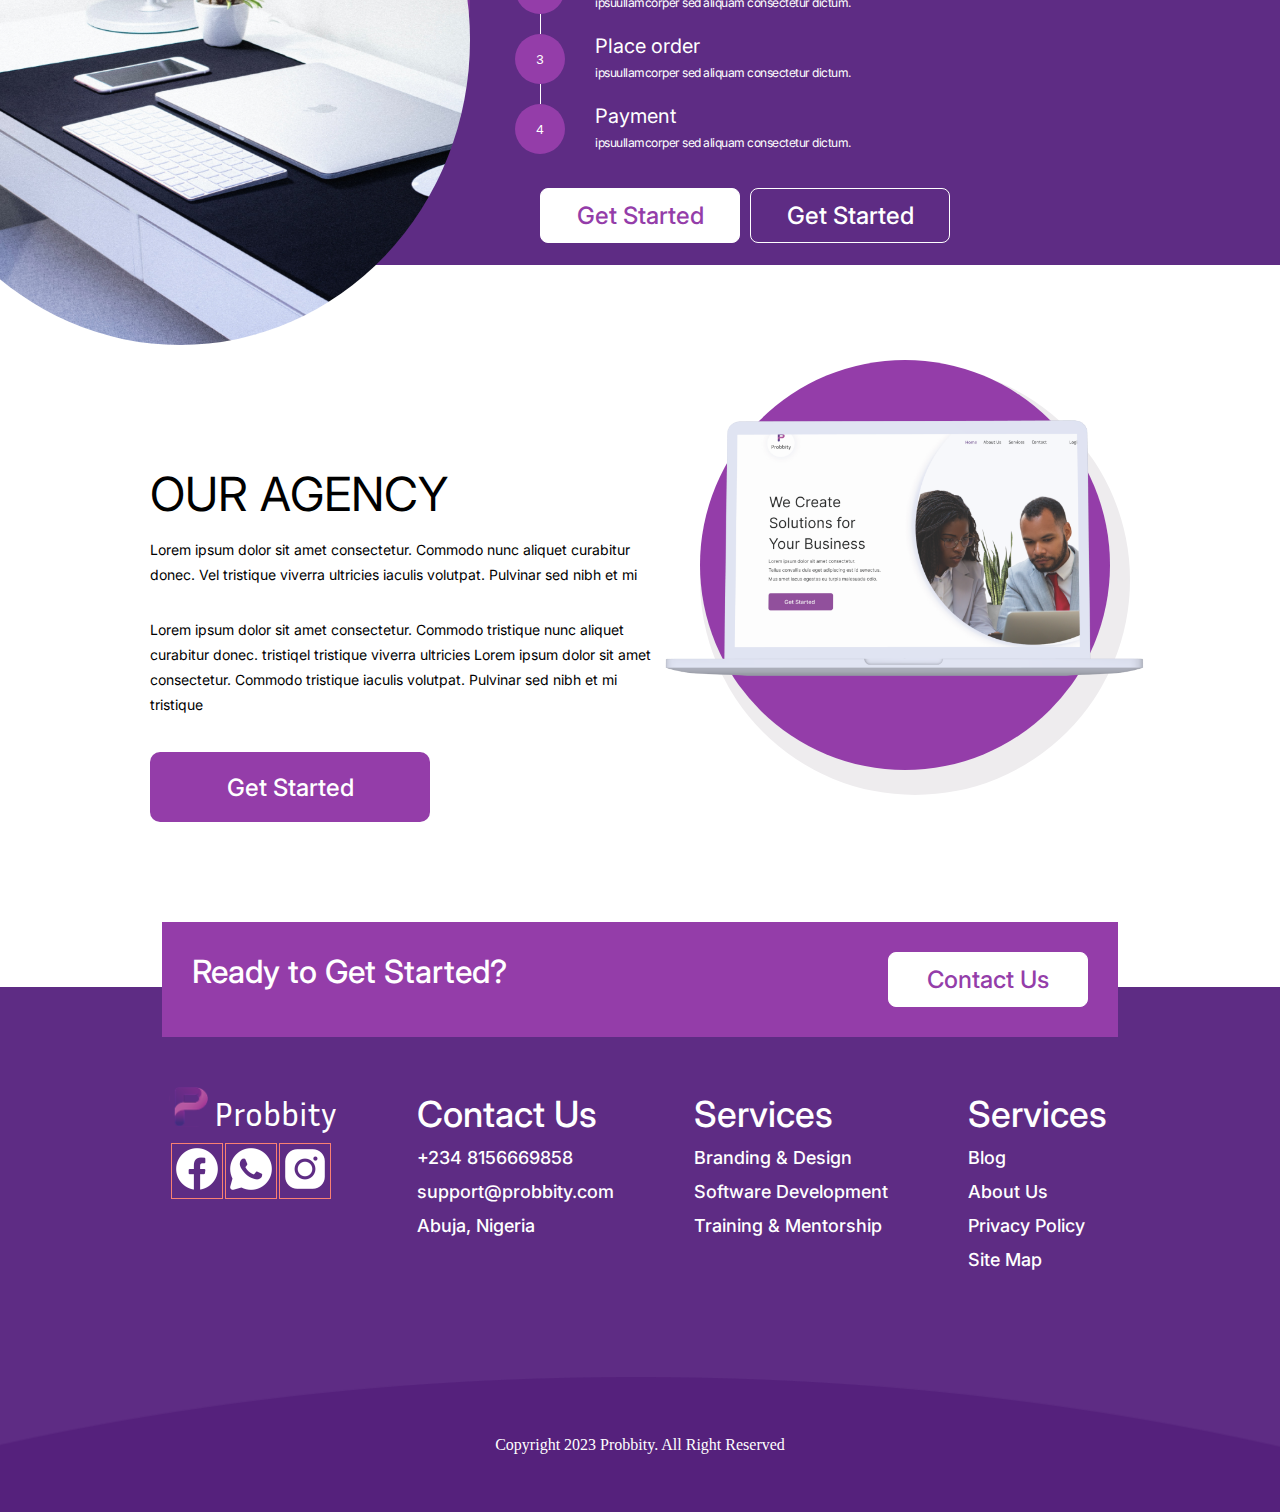
==== commit e57b50cf: "updated" ====
--- a/index.html
+++ b/index.html
@@ -7,12 +7,17 @@
     <link rel="preconnect" href="https://fonts.googleapis.com">
 <link rel="preconnect" href="https://fonts.gstatic.com" crossorigin>
 <link href="https://fonts.googleapis.com/css2?family=Inter:wght@300;400&display=swap" rel="stylesheet">
-    <link rel="stylesheet" href="./css/style.css">
+
+<link rel="stylesheet" href="./css/owl.carousel.min.css">
+   <link rel="stylesheet" href="./css/owl.theme.default.css">
+
+<link rel="stylesheet" href="./css/all.min.css">
+<link rel="stylesheet" href="./css/style.css">
     <title>Probbity</title>
 </head>
 <body>
     <nav class="header">
-        <div class="logo"><img src="./img/Artboard 1 2.png" alt="logo"><span>robity</span></div>
+        <div class="logo"><img src="./img/Artboard 1 2.png" alt="logo"><p>Probity</p></div>
     <div class="nav-links">
         <ul>
             <li><a href="#">Home</a></li>
@@ -58,41 +63,44 @@
             </div>
             <div class="services-white">
                 <img src="./img/App Store.svg" alt="">
-                <h3>Branding</h3>
-                <ul>
-                    <li>Branding</li>
+                <h3>App Development</h3>
+                <ul>
+                    <li>Android & IOS App </li>
                     <!-- <li>Branding</li> -->
-                    <li>Branding</li>
+                    <li> App design</li>
                 </ul>
                 <h4>LEARN MORE</h4>
             </div>
             <div class="services-purple">
                 <img src="./img/Code.svg" alt="">
-                <h3>Branding</h3>
-                <ul>
-                    <li>Branding</li>
-                    <li>Branding</li>
-                    <li>Branding</li>
+                <h3>Web Development</h3>
+                <ul>
+                    <li>Web Design</li>
+                    <li>Web App Development</li>
+                    <li>Landing Page Design</li>
                 </ul>
                 <h4>LEARN MORE</h4>
             </div>
             <div class="services-white">
                 <img src="./img/Open Box.png" alt="">
-                <h3>Branding</h3>
-                <ul>
-                    <li>Branding</li>
-                    <li>Branding</li>
-                    <li>Branding</li>
+                <h3>Product Design</h3>
+                <ul>
+                    <li>UI & UX Design</li>
+                    <li>Mobile App Design</li>
+                    <li>Landing Page Design</li>
                 </ul>
                 <h4>LEARN MORE</h4>
             </div>
             <div class="services-purple">
                 <img src="./img/Mommy and Me Classes.png" alt="">
-                <h3>Branding</h3>
-                <ul>
-                    <li>Branding</li>
-                    <li>Branding</li>
-                    <li>Branding</li>
+                <h3>Tutoring & Mentorship</h3>
+                <ul>
+                    <li>Graphics design (photoshop & 
+                        illustrator).
+                        Frontend development (JS & React)
+                        Backend development 
+                        (Node.js/express)</li>
+                    
                 </ul>
                 <h4>LEARN MORE</h4>
             </div>
@@ -160,7 +168,7 @@
 </div>
 </div>
                 <!-- Our Agency -->
-    <!-- <div class="our-agency">
+    <div class="our-agency">
         <div class="our-agency-text">
             <h1>OUR AGENCY</h1>
                 <p>Lorem ipsum dolor sit amet consectetur. Commodo 
@@ -181,14 +189,44 @@
         </div>
     </div>
     </div>
+    </div>
+              <!-- Testimonial -->
+    <!-- <div class="what-clients-say">
+        <div class="owl-theme">
+            <div class="owl-nav">
+        <h4>What Client Say</h4>
+    </div>
+    </div>
+        <div class="owl-carousel">
+            <div class="item">
+                <h2>Hello</h2>
+        </div>
+        <div class="item">
+            <h2>Hello</h2>
+    </div>
+    <div class="item">
+        <h2>Hello</h2>
+</div>
+<div class="item">
+    <h2>Hello</h2>
+</div>
+<div class="item">
+    <h2>Hello</h2>
+</div>
+ </div>
     </div> -->
-              <!-- Testimonial -->
-    <div class="what-clients-say">
-
+
+    
+    <!-- Ready To Start -->
+    <div class="ready-to-start">
+        <h3>Ready to Get Started?</h3>
+        <div class="btn-row">
+        <button class="get-started-white">Contact Us</button>
+    </div>
     </div>
 
     <!-- footer -->
-<!-- <div class="footer">
+<div class="footer">
     <div class="footer-row">
     <div class="footer-col">
     <div class="footer-col1">
@@ -233,8 +271,35 @@
 <div class="footer-lgh-pur">
     <p>Copyright 2023  Probbity. All Right Reserved</p>
 </div>
-</div> -->
-
+</div>
+
+<script src="./js/script.js"></script>
+<script src="./js/jquery.min.js"></script>
+<script src="./js/owl.carousel.min.js"></script>
+
+
+<script>
+       $('.owl-carousel').owlCarousel({
+    loop:true,
+    margin:10,
+    responsiveClass:true,
+    responsive:{
+        0:{
+            items:1,
+            nav:true
+        },
+        600:{
+            items:2,
+            nav:false
+        },
+        1000:{
+            items:4,
+            nav:true,
+            loop:false
+        }
+    }
+})
+</script>
 
 </body>
 </html>--- a/css/all.min.css
+++ b/css/all.min.css
@@ -0,0 +1,6 @@
+/*!
+ * Font Awesome Free 6.1.1 by @fontawesome - https://fontawesome.com
+ * License - https://fontawesome.com/license/free (Icons: CC BY 4.0, Fonts: SIL OFL 1.1, Code: MIT License)
+ * Copyright 2022 Fonticons, Inc.
+ */
+.fa{font-family:var(--fa-style-family,"Font Awesome 6 Free");font-weight:var(--fa-style,900)}.fa,.fa-brands,.fa-duotone,.fa-light,.fa-regular,.fa-solid,.fa-thin,.fab,.fad,.fal,.far,.fas,.fat{-moz-osx-font-smoothing:grayscale;-webkit-font-smoothing:antialiased;display:var(--fa-display,inline-block);font-style:normal;font-variant:normal;line-height:1;text-rendering:auto}.fa-1x{font-size:1em}.fa-2x{font-size:2em}.fa-3x{font-size:3em}.fa-4x{font-size:4em}.fa-5x{font-size:5em}.fa-6x{font-size:6em}.fa-7x{font-size:7em}.fa-8x{font-size:8em}.fa-9x{font-size:9em}.fa-10x{font-size:10em}.fa-2xs{font-size:.625em;line-height:.1em;vertical-align:.225em}.fa-xs{font-size:.75em;line-height:.08333em;vertical-align:.125em}.fa-sm{font-size:.875em;line-height:.07143em;vertical-align:.05357em}.fa-lg{font-size:1.25em;line-height:.05em;vertical-align:-.075em}.fa-xl{font-size:1.5em;line-height:.04167em;vertical-align:-.125em}.fa-2xl{font-size:2em;line-height:.03125em;vertical-align:-.1875em}.fa-fw{text-align:center;width:1.25em}.fa-ul{list-style-type:none;margin-left:var(--fa-li-margin,2.5em);padding-left:0}.fa-ul>li{position:relative}.fa-li{left:calc(var(--fa-li-width, 2em)*-1);position:absolute;text-align:center;width:var(--fa-li-width,2em);line-height:inherit}.fa-border{border-radius:var(--fa-border-radius,.1em);border:var(--fa-border-width,.08em) var(--fa-border-style,solid) var(--fa-border-color,#eee);padding:var(--fa-border-padding,.2em .25em .15em)}.fa-pull-left{float:left;margin-right:var(--fa-pull-margin,.3em)}.fa-pull-right{float:right;margin-left:var(--fa-pull-margin,.3em)}.fa-beat{-webkit-animation-name:fa-beat;animation-name:fa-beat;-webkit-animation-delay:var(--fa-animation-delay,0);animation-delay:var(--fa-animation-delay,0);-webkit-animation-direction:var(--fa-animation-direction,normal);animation-direction:var(--fa-animation-direction,normal);-webkit-animation-duration:var(--fa-animation-duration,1s);animation-duration:var(--fa-animation-duration,1s);-webkit-animation-iteration-count:var(--fa-animation-iteration-count,infinite);animation-iteration-count:var(--fa-animation-iteration-count,infinite);-webkit-animation-timing-function:var(--fa-animation-timing,ease-in-out);animation-timing-function:var(--fa-animation-timing,ease-in-out)}.fa-bounce{-webkit-animation-name:fa-bounce;animation-name:fa-bounce;-webkit-animation-delay:var(--fa-animation-delay,0);animation-delay:var(--fa-animation-delay,0);-webkit-animation-direction:var(--fa-animation-direction,normal);animation-direction:var(--fa-animation-direction,normal);-webkit-animation-duration:var(--fa-animation-duration,1s);animation-duration:var(--fa-animation-duration,1s);-webkit-animation-iteration-count:var(--fa-animation-iteration-count,infinite);animation-iteration-count:var(--fa-animation-iteration-count,infinite);-webkit-animation-timing-function:var(--fa-animation-timing,cubic-bezier(.28,.84,.42,1));animation-timing-function:var(--fa-animation-timing,cubic-bezier(.28,.84,.42,1))}.fa-fade{-webkit-animation-name:fa-fade;animation-name:fa-fade;-webkit-animation-iteration-count:var(--fa-animation-iteration-count,infinite);animation-iteration-count:var(--fa-animation-iteration-count,infinite);-webkit-animation-timing-function:var(--fa-animation-timing,cubic-bezier(.4,0,.6,1));animation-timing-function:var(--fa-animation-timing,cubic-bezier(.4,0,.6,1))}.fa-beat-fade,.fa-fade{-webkit-animation-delay:var(--fa-animation-delay,0);animation-delay:var(--fa-animation-delay,0);-webkit-animation-direction:var(--fa-animation-direction,normal);animation-direction:var(--fa-animation-direction,normal);-webkit-animation-duration:var(--fa-animation-duration,1s);animation-duration:var(--fa-animation-duration,1s)}.fa-beat-fade{-webkit-animation-name:fa-beat-fade;animation-name:fa-beat-fade;-webkit-animation-iteration-count:var(--fa-animation-iteration-count,infinite);animation-iteration-count:var(--fa-animation-iteration-count,infinite);-webkit-animation-timing-function:var(--fa-animation-timing,cubic-bezier(.4,0,.6,1));animation-timing-function:var(--fa-animation-timing,cubic-bezier(.4,0,.6,1))}.fa-flip{-webkit-animation-name:fa-flip;animation-name:fa-flip;-webkit-animation-delay:var(--fa-animation-delay,0);animation-delay:var(--fa-animation-delay,0);-webkit-animation-direction:var(--fa-animation-direction,normal);animation-direction:var(--fa-animation-direction,normal);-webkit-animation-duration:var(--fa-animation-duration,1s);animation-duration:var(--fa-animation-duration,1s);-webkit-animation-iteration-count:var(--fa-animation-iteration-count,infinite);animation-iteration-count:var(--fa-animation-iteration-count,infinite);-webkit-animation-timing-function:var(--fa-animation-timing,ease-in-out);animation-timing-function:var(--fa-animation-timing,ease-in-out)}.fa-shake{-webkit-animation-name:fa-shake;animation-name:fa-shake;-webkit-animation-duration:var(--fa-animation-duration,1s);animation-duration:var(--fa-animation-duration,1s);-webkit-animation-iteration-count:var(--fa-animation-iteration-count,infinite);animation-iteration-count:var(--fa-animation-iteration-count,infinite);-webkit-animation-timing-function:var(--fa-animation-timing,linear);animation-timing-function:var(--fa-animation-timing,linear)}.fa-shake,.fa-spin{-webkit-animation-delay:var(--fa-animation-delay,0);animation-delay:var(--fa-animation-delay,0);-webkit-animation-direction:var(--fa-animation-direction,normal);animation-direction:var(--fa-animation-direction,normal)}.fa-spin{-webkit-animation-name:fa-spin;animation-name:fa-spin;-webkit-animation-duration:var(--fa-animation-duration,2s);animation-duration:var(--fa-animation-duration,2s);-webkit-animation-iteration-count:var(--fa-animation-iteration-count,infinite);animation-iteration-count:var(--fa-animation-iteration-count,infinite);-webkit-animation-timing-function:var(--fa-animation-timing,linear);animation-timing-function:var(--fa-animation-timing,linear)}.fa-spin-reverse{--fa-animation-direction:reverse}.fa-pulse,.fa-spin-pulse{-webkit-animation-name:fa-spin;animation-name:fa-spin;-webkit-animation-direction:var(--fa-animation-direction,normal);animation-direction:var(--fa-animation-direction,normal);-webkit-animation-duration:var(--fa-animation-duration,1s);animation-duration:var(--fa-animation-duration,1s);-webkit-animation-iteration-count:var(--fa-animation-iteration-count,infinite);animation-iteration-count:var(--fa-animation-iteration-count,infinite);-webkit-animation-timing-function:var(--fa-animation-timing,steps(8));animation-timing-function:var(--fa-animation-timing,steps(8))}@media (prefers-reduced-motion:reduce){.fa-beat,.fa-beat-fade,.fa-bounce,.fa-fade,.fa-flip,.fa-pulse,.fa-shake,.fa-spin,.fa-spin-pulse{-webkit-animation-delay:-1ms;animation-delay:-1ms;-webkit-animation-duration:1ms;animation-duration:1ms;-webkit-animation-iteration-count:1;animation-iteration-count:1;transition-delay:0s;transition-duration:0s}}@-webkit-keyframes fa-beat{0%,90%{-webkit-transform:scale(1);transform:scale(1)}45%{-webkit-transform:scale(var(--fa-beat-scale,1.25));transform:scale(var(--fa-beat-scale,1.25))}}@keyframes fa-beat{0%,90%{-webkit-transform:scale(1);transform:scale(1)}45%{-webkit-transform:scale(var(--fa-beat-scale,1.25));transform:scale(var(--fa-beat-scale,1.25))}}@-webkit-keyframes fa-bounce{0%{-webkit-transform:scale(1) translateY(0);transform:scale(1) translateY(0)}10%{-webkit-transform:scale(var(--fa-bounce-start-scale-x,1.1),var(--fa-bounce-start-scale-y,.9)) translateY(0);transform:scale(var(--fa-bounce-start-scale-x,1.1),var(--fa-bounce-start-scale-y,.9)) translateY(0)}30%{-webkit-transform:scale(var(--fa-bounce-jump-scale-x,.9),var(--fa-bounce-jump-scale-y,1.1)) translateY(var(--fa-bounce-height,-.5em));transform:scale(var(--fa-bounce-jump-scale-x,.9),var(--fa-bounce-jump-scale-y,1.1)) translateY(var(--fa-bounce-height,-.5em))}50%{-webkit-transform:scale(var(--fa-bounce-land-scale-x,1.05),var(--fa-bounce-land-scale-y,.95)) translateY(0);transform:scale(var(--fa-bounce-land-scale-x,1.05),var(--fa-bounce-land-scale-y,.95)) translateY(0)}57%{-webkit-transform:scale(1) translateY(var(--fa-bounce-rebound,-.125em));transform:scale(1) translateY(var(--fa-bounce-rebound,-.125em))}64%{-webkit-transform:scale(1) translateY(0);transform:scale(1) translateY(0)}to{-webkit-transform:scale(1) translateY(0);transform:scale(1) translateY(0)}}@keyframes fa-bounce{0%{-webkit-transform:scale(1) translateY(0);transform:scale(1) translateY(0)}10%{-webkit-transform:scale(var(--fa-bounce-start-scale-x,1.1),var(--fa-bounce-start-scale-y,.9)) translateY(0);transform:scale(var(--fa-bounce-start-scale-x,1.1),var(--fa-bounce-start-scale-y,.9)) translateY(0)}30%{-webkit-transform:scale(var(--fa-bounce-jump-scale-x,.9),var(--fa-bounce-jump-scale-y,1.1)) translateY(var(--fa-bounce-height,-.5em));transform:scale(var(--fa-bounce-jump-scale-x,.9),var(--fa-bounce-jump-scale-y,1.1)) translateY(var(--fa-bounce-height,-.5em))}50%{-webkit-transform:scale(var(--fa-bounce-land-scale-x,1.05),var(--fa-bounce-land-scale-y,.95)) translateY(0);transform:scale(var(--fa-bounce-land-scale-x,1.05),var(--fa-bounce-land-scale-y,.95)) translateY(0)}57%{-webkit-transform:scale(1) translateY(var(--fa-bounce-rebound,-.125em));transform:scale(1) translateY(var(--fa-bounce-rebound,-.125em))}64%{-webkit-transform:scale(1) translateY(0);transform:scale(1) translateY(0)}to{-webkit-transform:scale(1) translateY(0);transform:scale(1) translateY(0)}}@-webkit-keyframes fa-fade{50%{opacity:var(--fa-fade-opacity,.4)}}@keyframes fa-fade{50%{opacity:var(--fa-fade-opacity,.4)}}@-webkit-keyframes fa-beat-fade{0%,to{opacity:var(--fa-beat-fade-opacity,.4);-webkit-transform:scale(1);transform:scale(1)}50%{opacity:1;-webkit-transform:scale(var(--fa-beat-fade-scale,1.125));transform:scale(var(--fa-beat-fade-scale,1.125))}}@keyframes fa-beat-fade{0%,to{opacity:var(--fa-beat-fade-opacity,.4);-webkit-transform:scale(1);transform:scale(1)}50%{opacity:1;-webkit-transform:scale(var(--fa-beat-fade-scale,1.125));transform:scale(var(--fa-beat-fade-scale,1.125))}}@-webkit-keyframes fa-flip{50%{-webkit-transform:rotate3d(var(--fa-flip-x,0),var(--fa-flip-y,1),var(--fa-flip-z,0),var(--fa-flip-angle,-180deg));transform:rotate3d(var(--fa-flip-x,0),var(--fa-flip-y,1),var(--fa-flip-z,0),var(--fa-flip-angle,-180deg))}}@keyframes fa-flip{50%{-webkit-transform:rotate3d(var(--fa-flip-x,0),var(--fa-flip-y,1),var(--fa-flip-z,0),var(--fa-flip-angle,-180deg));transform:rotate3d(var(--fa-flip-x,0),var(--fa-flip-y,1),var(--fa-flip-z,0),var(--fa-flip-angle,-180deg))}}@-webkit-keyframes fa-shake{0%{-webkit-transform:rotate(-15deg);transform:rotate(-15deg)}4%{-webkit-transform:rotate(15deg);transform:rotate(15deg)}8%,24%{-webkit-transform:rotate(-18deg);transform:rotate(-18deg)}12%,28%{-webkit-transform:rotate(18deg);transform:rotate(18deg)}16%{-webkit-transform:rotate(-22deg);transform:rotate(-22deg)}20%{-webkit-transform:rotate(22deg);transform:rotate(22deg)}32%{-webkit-transform:rotate(-12deg);transform:rotate(-12deg)}36%{-webkit-transform:rotate(12deg);transform:rotate(12deg)}40%,to{-webkit-transform:rotate(0deg);transform:rotate(0deg)}}@keyframes fa-shake{0%{-webkit-transform:rotate(-15deg);transform:rotate(-15deg)}4%{-webkit-transform:rotate(15deg);transform:rotate(15deg)}8%,24%{-webkit-transform:rotate(-18deg);transform:rotate(-18deg)}12%,28%{-webkit-transform:rotate(18deg);transform:rotate(18deg)}16%{-webkit-transform:rotate(-22deg);transform:rotate(-22deg)}20%{-webkit-transform:rotate(22deg);transform:rotate(22deg)}32%{-webkit-transform:rotate(-12deg);transform:rotate(-12deg)}36%{-webkit-transform:rotate(12deg);transform:rotate(12deg)}40%,to{-webkit-transform:rotate(0deg);transform:rotate(0deg)}}@-webkit-keyframes fa-spin{0%{-webkit-transform:rotate(0deg);transform:rotate(0deg)}to{-webkit-transform:rotate(1turn);transform:rotate(1turn)}}@keyframes fa-spin{0%{-webkit-transform:rotate(0deg);transform:rotate(0deg)}to{-webkit-transform:rotate(1turn);transform:rotate(1turn)}}.fa-rotate-90{-webkit-transform:rotate(90deg);transform:rotate(90deg)}.fa-rotate-180{-webkit-transform:rotate(180deg);transform:rotate(180deg)}.fa-rotate-270{-webkit-transform:rotate(270deg);transform:rotate(270deg)}.fa-flip-horizontal{-webkit-transform:scaleX(-1);transform:scaleX(-1)}.fa-flip-vertical{-webkit-transform:scaleY(-1);transform:scaleY(-1)}.fa-flip-both,.fa-flip-horizontal.fa-flip-vertical{-webkit-transform:scale(-1);transform:scale(-1)}.fa-rotate-by{-webkit-transform:rotate(var(--fa-rotate-angle,none));transform:rotate(var(--fa-rotate-angle,none))}.fa-stack{display:inline-block;height:2em;line-height:2em;position:relative;vertical-align:middle;width:2.5em}.fa-stack-1x,.fa-stack-2x{left:0;position:absolute;text-align:center;width:100%;z-index:var(--fa-stack-z-index,auto)}.fa-stack-1x{line-height:inherit}.fa-stack-2x{font-size:2em}.fa-inverse{color:var(--fa-inverse,#fff)}.fa-0:before{content:"\30"}.fa-1:before{content:"\31"}.fa-2:before{content:"\32"}.fa-3:before{content:"\33"}.fa-4:before{content:"\34"}.fa-5:before{content:"\35"}.fa-6:before{content:"\36"}.fa-7:before{content:"\37"}.fa-8:before{content:"\38"}.fa-9:before{content:"\39"}.fa-a:before{content:"\41"}.fa-address-book:before,.fa-contact-book:before{content:"\f2b9"}.fa-address-card:before,.fa-contact-card:before,.fa-vcard:before{content:"\f2bb"}.fa-align-center:before{content:"\f037"}.fa-align-justify:before{content:"\f039"}.fa-align-left:before{content:"\f036"}.fa-align-right:before{content:"\f038"}.fa-anchor:before{content:"\f13d"}.fa-anchor-circle-check:before{content:"\e4aa"}.fa-anchor-circle-exclamation:before{content:"\e4ab"}.fa-anchor-circle-xmark:before{content:"\e4ac"}.fa-anchor-lock:before{content:"\e4ad"}.fa-angle-down:before{content:"\f107"}.fa-angle-left:before{content:"\f104"}.fa-angle-right:before{content:"\f105"}.fa-angle-up:before{content:"\f106"}.fa-angle-double-down:before,.fa-angles-down:before{content:"\f103"}.fa-angle-double-left:before,.fa-angles-left:before{content:"\f100"}.fa-angle-double-right:before,.fa-angles-right:before{content:"\f101"}.fa-angle-double-up:before,.fa-angles-up:before{content:"\f102"}.fa-ankh:before{content:"\f644"}.fa-apple-alt:before,.fa-apple-whole:before{content:"\f5d1"}.fa-archway:before{content:"\f557"}.fa-arrow-down:before{content:"\f063"}.fa-arrow-down-1-9:before,.fa-sort-numeric-asc:before,.fa-sort-numeric-down:before{content:"\f162"}.fa-arrow-down-9-1:before,.fa-sort-numeric-desc:before,.fa-sort-numeric-down-alt:before{content:"\f886"}.fa-arrow-down-a-z:before,.fa-sort-alpha-asc:before,.fa-sort-alpha-down:before{content:"\f15d"}.fa-arrow-down-long:before,.fa-long-arrow-down:before{content:"\f175"}.fa-arrow-down-short-wide:before,.fa-sort-amount-desc:before,.fa-sort-amount-down-alt:before{content:"\f884"}.fa-arrow-down-up-across-line:before{content:"\e4af"}.fa-arrow-down-up-lock:before{content:"\e4b0"}.fa-arrow-down-wide-short:before,.fa-sort-amount-asc:before,.fa-sort-amount-down:before{content:"\f160"}.fa-arrow-down-z-a:before,.fa-sort-alpha-desc:before,.fa-sort-alpha-down-alt:before{content:"\f881"}.fa-arrow-left:before{content:"\f060"}.fa-arrow-left-long:before,.fa-long-arrow-left:before{content:"\f177"}.fa-arrow-pointer:before,.fa-mouse-pointer:before{content:"\f245"}.fa-arrow-right:before{content:"\f061"}.fa-arrow-right-arrow-left:before,.fa-exchange:before{content:"\f0ec"}.fa-arrow-right-from-bracket:before,.fa-sign-out:before{content:"\f08b"}.fa-arrow-right-long:before,.fa-long-arrow-right:before{content:"\f178"}.fa-arrow-right-to-bracket:before,.fa-sign-in:before{content:"\f090"}.fa-arrow-right-to-city:before{content:"\e4b3"}.fa-arrow-left-rotate:before,.fa-arrow-rotate-back:before,.fa-arrow-rotate-backward:before,.fa-arrow-rotate-left:before,.fa-undo:before{content:"\f0e2"}.fa-arrow-right-rotate:before,.fa-arrow-rotate-forward:before,.fa-arrow-rotate-right:before,.fa-redo:before{content:"\f01e"}.fa-arrow-trend-down:before{content:"\e097"}.fa-arrow-trend-up:before{content:"\e098"}.fa-arrow-turn-down:before,.fa-level-down:before{content:"\f149"}.fa-arrow-turn-up:before,.fa-level-up:before{content:"\f148"}.fa-arrow-up:before{content:"\f062"}.fa-arrow-up-1-9:before,.fa-sort-numeric-up:before{content:"\f163"}.fa-arrow-up-9-1:before,.fa-sort-numeric-up-alt:before{content:"\f887"}.fa-arrow-up-a-z:before,.fa-sort-alpha-up:before{content:"\f15e"}.fa-arrow-up-from-bracket:before{content:"\e09a"}.fa-arrow-up-from-ground-water:before{content:"\e4b5"}.fa-arrow-up-from-water-pump:before{content:"\e4b6"}.fa-arrow-up-long:before,.fa-long-arrow-up:before{content:"\f176"}.fa-arrow-up-right-dots:before{content:"\e4b7"}.fa-arrow-up-right-from-square:before,.fa-external-link:before{content:"\f08e"}.fa-arrow-up-short-wide:before,.fa-sort-amount-up-alt:before{content:"\f885"}.fa-arrow-up-wide-short:before,.fa-sort-amount-up:before{content:"\f161"}.fa-arrow-up-z-a:before,.fa-sort-alpha-up-alt:before{content:"\f882"}.fa-arrows-down-to-line:before{content:"\e4b8"}.fa-arrows-down-to-people:before{content:"\e4b9"}.fa-arrows-h:before,.fa-arrows-left-right:before{content:"\f07e"}.fa-arrows-left-right-to-line:before{content:"\e4ba"}.fa-arrows-rotate:before,.fa-refresh:before,.fa-sync:before{content:"\f021"}.fa-arrows-spin:before{content:"\e4bb"}.fa-arrows-split-up-and-left:before{content:"\e4bc"}.fa-arrows-to-circle:before{content:"\e4bd"}.fa-arrows-to-dot:before{content:"\e4be"}.fa-arrows-to-eye:before{content:"\e4bf"}.fa-arrows-turn-right:before{content:"\e4c0"}.fa-arrows-turn-to-dots:before{content:"\e4c1"}.fa-arrows-up-down:before,.fa-arrows-v:before{content:"\f07d"}.fa-arrows-up-down-left-right:before,.fa-arrows:before{content:"\f047"}.fa-arrows-up-to-line:before{content:"\e4c2"}.fa-asterisk:before{content:"\2a"}.fa-at:before{content:"\40"}.fa-atom:before{content:"\f5d2"}.fa-audio-description:before{content:"\f29e"}.fa-austral-sign:before{content:"\e0a9"}.fa-award:before{content:"\f559"}.fa-b:before{content:"\42"}.fa-baby:before{content:"\f77c"}.fa-baby-carriage:before,.fa-carriage-baby:before{content:"\f77d"}.fa-backward:before{content:"\f04a"}.fa-backward-fast:before,.fa-fast-backward:before{content:"\f049"}.fa-backward-step:before,.fa-step-backward:before{content:"\f048"}.fa-bacon:before{content:"\f7e5"}.fa-bacteria:before{content:"\e059"}.fa-bacterium:before{content:"\e05a"}.fa-bag-shopping:before,.fa-shopping-bag:before{content:"\f290"}.fa-bahai:before{content:"\f666"}.fa-baht-sign:before{content:"\e0ac"}.fa-ban:before,.fa-cancel:before{content:"\f05e"}.fa-ban-smoking:before,.fa-smoking-ban:before{content:"\f54d"}.fa-band-aid:before,.fa-bandage:before{content:"\f462"}.fa-barcode:before{content:"\f02a"}.fa-bars:before,.fa-navicon:before{content:"\f0c9"}.fa-bars-progress:before,.fa-tasks-alt:before{content:"\f828"}.fa-bars-staggered:before,.fa-reorder:before,.fa-stream:before{content:"\f550"}.fa-baseball-ball:before,.fa-baseball:before{content:"\f433"}.fa-baseball-bat-ball:before{content:"\f432"}.fa-basket-shopping:before,.fa-shopping-basket:before{content:"\f291"}.fa-basketball-ball:before,.fa-basketball:before{content:"\f434"}.fa-bath:before,.fa-bathtub:before{content:"\f2cd"}.fa-battery-0:before,.fa-battery-empty:before{content:"\f244"}.fa-battery-5:before,.fa-battery-full:before,.fa-battery:before{content:"\f240"}.fa-battery-3:before,.fa-battery-half:before{content:"\f242"}.fa-battery-2:before,.fa-battery-quarter:before{content:"\f243"}.fa-battery-4:before,.fa-battery-three-quarters:before{content:"\f241"}.fa-bed:before{content:"\f236"}.fa-bed-pulse:before,.fa-procedures:before{content:"\f487"}.fa-beer-mug-empty:before,.fa-beer:before{content:"\f0fc"}.fa-bell:before{content:"\f0f3"}.fa-bell-concierge:before,.fa-concierge-bell:before{content:"\f562"}.fa-bell-slash:before{content:"\f1f6"}.fa-bezier-curve:before{content:"\f55b"}.fa-bicycle:before{content:"\f206"}.fa-binoculars:before{content:"\f1e5"}.fa-biohazard:before{content:"\f780"}.fa-bitcoin-sign:before{content:"\e0b4"}.fa-blender:before{content:"\f517"}.fa-blender-phone:before{content:"\f6b6"}.fa-blog:before{content:"\f781"}.fa-bold:before{content:"\f032"}.fa-bolt:before,.fa-zap:before{content:"\f0e7"}.fa-bolt-lightning:before{content:"\e0b7"}.fa-bomb:before{content:"\f1e2"}.fa-bone:before{content:"\f5d7"}.fa-bong:before{content:"\f55c"}.fa-book:before{content:"\f02d"}.fa-atlas:before,.fa-book-atlas:before{content:"\f558"}.fa-bible:before,.fa-book-bible:before{content:"\f647"}.fa-book-bookmark:before{content:"\e0bb"}.fa-book-journal-whills:before,.fa-journal-whills:before{content:"\f66a"}.fa-book-medical:before{content:"\f7e6"}.fa-book-open:before{content:"\f518"}.fa-book-open-reader:before,.fa-book-reader:before{content:"\f5da"}.fa-book-quran:before,.fa-quran:before{content:"\f687"}.fa-book-dead:before,.fa-book-skull:before{content:"\f6b7"}.fa-bookmark:before{content:"\f02e"}.fa-border-all:before{content:"\f84c"}.fa-border-none:before{content:"\f850"}.fa-border-style:before,.fa-border-top-left:before{content:"\f853"}.fa-bore-hole:before{content:"\e4c3"}.fa-bottle-droplet:before{content:"\e4c4"}.fa-bottle-water:before{content:"\e4c5"}.fa-bowl-food:before{content:"\e4c6"}.fa-bowl-rice:before{content:"\e2eb"}.fa-bowling-ball:before{content:"\f436"}.fa-box:before{content:"\f466"}.fa-archive:before,.fa-box-archive:before{content:"\f187"}.fa-box-open:before{content:"\f49e"}.fa-box-tissue:before{content:"\e05b"}.fa-boxes-packing:before{content:"\e4c7"}.fa-boxes-alt:before,.fa-boxes-stacked:before,.fa-boxes:before{content:"\f468"}.fa-braille:before{content:"\f2a1"}.fa-brain:before{content:"\f5dc"}.fa-brazilian-real-sign:before{content:"\e46c"}.fa-bread-slice:before{content:"\f7ec"}.fa-bridge:before{content:"\e4c8"}.fa-bridge-circle-check:before{content:"\e4c9"}.fa-bridge-circle-exclamation:before{content:"\e4ca"}.fa-bridge-circle-xmark:before{content:"\e4cb"}.fa-bridge-lock:before{content:"\e4cc"}.fa-bridge-water:before{content:"\e4ce"}.fa-briefcase:before{content:"\f0b1"}.fa-briefcase-medical:before{content:"\f469"}.fa-broom:before{content:"\f51a"}.fa-broom-ball:before,.fa-quidditch-broom-ball:before,.fa-quidditch:before{content:"\f458"}.fa-brush:before{content:"\f55d"}.fa-bucket:before{content:"\e4cf"}.fa-bug:before{content:"\f188"}.fa-bug-slash:before{content:"\e490"}.fa-bugs:before{content:"\e4d0"}.fa-building:before{content:"\f1ad"}.fa-building-circle-arrow-right:before{content:"\e4d1"}.fa-building-circle-check:before{content:"\e4d2"}.fa-building-circle-exclamation:before{content:"\e4d3"}.fa-building-circle-xmark:before{content:"\e4d4"}.fa-bank:before,.fa-building-columns:before,.fa-institution:before,.fa-museum:before,.fa-university:before{content:"\f19c"}.fa-building-flag:before{content:"\e4d5"}.fa-building-lock:before{content:"\e4d6"}.fa-building-ngo:before{content:"\e4d7"}.fa-building-shield:before{content:"\e4d8"}.fa-building-un:before{content:"\e4d9"}.fa-building-user:before{content:"\e4da"}.fa-building-wheat:before{content:"\e4db"}.fa-bullhorn:before{content:"\f0a1"}.fa-bullseye:before{content:"\f140"}.fa-burger:before,.fa-hamburger:before{content:"\f805"}.fa-burst:before{content:"\e4dc"}.fa-bus:before{content:"\f207"}.fa-bus-alt:before,.fa-bus-simple:before{content:"\f55e"}.fa-briefcase-clock:before,.fa-business-time:before{content:"\f64a"}.fa-c:before{content:"\43"}.fa-birthday-cake:before,.fa-cake-candles:before,.fa-cake:before{content:"\f1fd"}.fa-calculator:before{content:"\f1ec"}.fa-calendar:before{content:"\f133"}.fa-calendar-check:before{content:"\f274"}.fa-calendar-day:before{content:"\f783"}.fa-calendar-alt:before,.fa-calendar-days:before{content:"\f073"}.fa-calendar-minus:before{content:"\f272"}.fa-calendar-plus:before{content:"\f271"}.fa-calendar-week:before{content:"\f784"}.fa-calendar-times:before,.fa-calendar-xmark:before{content:"\f273"}.fa-camera-alt:before,.fa-camera:before{content:"\f030"}.fa-camera-retro:before{content:"\f083"}.fa-camera-rotate:before{content:"\e0d8"}.fa-campground:before{content:"\f6bb"}.fa-candy-cane:before{content:"\f786"}.fa-cannabis:before{content:"\f55f"}.fa-capsules:before{content:"\f46b"}.fa-automobile:before,.fa-car:before{content:"\f1b9"}.fa-battery-car:before,.fa-car-battery:before{content:"\f5df"}.fa-car-burst:before,.fa-car-crash:before{content:"\f5e1"}.fa-car-on:before{content:"\e4dd"}.fa-car-alt:before,.fa-car-rear:before{content:"\f5de"}.fa-car-side:before{content:"\f5e4"}.fa-car-tunnel:before{content:"\e4de"}.fa-caravan:before{content:"\f8ff"}.fa-caret-down:before{content:"\f0d7"}.fa-caret-left:before{content:"\f0d9"}.fa-caret-right:before{content:"\f0da"}.fa-caret-up:before{content:"\f0d8"}.fa-carrot:before{content:"\f787"}.fa-cart-arrow-down:before{content:"\f218"}.fa-cart-flatbed:before,.fa-dolly-flatbed:before{content:"\f474"}.fa-cart-flatbed-suitcase:before,.fa-luggage-cart:before{content:"\f59d"}.fa-cart-plus:before{content:"\f217"}.fa-cart-shopping:before,.fa-shopping-cart:before{content:"\f07a"}.fa-cash-register:before{content:"\f788"}.fa-cat:before{content:"\f6be"}.fa-cedi-sign:before{content:"\e0df"}.fa-cent-sign:before{content:"\e3f5"}.fa-certificate:before{content:"\f0a3"}.fa-chair:before{content:"\f6c0"}.fa-blackboard:before,.fa-chalkboard:before{content:"\f51b"}.fa-chalkboard-teacher:before,.fa-chalkboard-user:before{content:"\f51c"}.fa-champagne-glasses:before,.fa-glass-cheers:before{content:"\f79f"}.fa-charging-station:before{content:"\f5e7"}.fa-area-chart:before,.fa-chart-area:before{content:"\f1fe"}.fa-bar-chart:before,.fa-chart-bar:before{content:"\f080"}.fa-chart-column:before{content:"\e0e3"}.fa-chart-gantt:before{content:"\e0e4"}.fa-chart-line:before,.fa-line-chart:before{content:"\f201"}.fa-chart-pie:before,.fa-pie-chart:before{content:"\f200"}.fa-chart-simple:before{content:"\e473"}.fa-check:before{content:"\f00c"}.fa-check-double:before{content:"\f560"}.fa-check-to-slot:before,.fa-vote-yea:before{content:"\f772"}.fa-cheese:before{content:"\f7ef"}.fa-chess:before{content:"\f439"}.fa-chess-bishop:before{content:"\f43a"}.fa-chess-board:before{content:"\f43c"}.fa-chess-king:before{content:"\f43f"}.fa-chess-knight:before{content:"\f441"}.fa-chess-pawn:before{content:"\f443"}.fa-chess-queen:before{content:"\f445"}.fa-chess-rook:before{content:"\f447"}.fa-chevron-down:before{content:"\f078"}.fa-chevron-left:before{content:"\f053"}.fa-chevron-right:before{content:"\f054"}.fa-chevron-up:before{content:"\f077"}.fa-child:before{content:"\f1ae"}.fa-child-dress:before{content:"\e59c"}.fa-child-reaching:before{content:"\e59d"}.fa-child-rifle:before{content:"\e4e0"}.fa-children:before{content:"\e4e1"}.fa-church:before{content:"\f51d"}.fa-circle:before{content:"\f111"}.fa-arrow-circle-down:before,.fa-circle-arrow-down:before{content:"\f0ab"}.fa-arrow-circle-left:before,.fa-circle-arrow-left:before{content:"\f0a8"}.fa-arrow-circle-right:before,.fa-circle-arrow-right:before{content:"\f0a9"}.fa-arrow-circle-up:before,.fa-circle-arrow-up:before{content:"\f0aa"}.fa-check-circle:before,.fa-circle-check:before{content:"\f058"}.fa-chevron-circle-down:before,.fa-circle-chevron-down:before{content:"\f13a"}.fa-chevron-circle-left:before,.fa-circle-chevron-left:before{content:"\f137"}.fa-chevron-circle-right:before,.fa-circle-chevron-right:before{content:"\f138"}.fa-chevron-circle-up:before,.fa-circle-chevron-up:before{content:"\f139"}.fa-circle-dollar-to-slot:before,.fa-donate:before{content:"\f4b9"}.fa-circle-dot:before,.fa-dot-circle:before{content:"\f192"}.fa-arrow-alt-circle-down:before,.fa-circle-down:before{content:"\f358"}.fa-circle-exclamation:before,.fa-exclamation-circle:before{content:"\f06a"}.fa-circle-h:before,.fa-hospital-symbol:before{content:"\f47e"}.fa-adjust:before,.fa-circle-half-stroke:before{content:"\f042"}.fa-circle-info:before,.fa-info-circle:before{content:"\f05a"}.fa-arrow-alt-circle-left:before,.fa-circle-left:before{content:"\f359"}.fa-circle-minus:before,.fa-minus-circle:before{content:"\f056"}.fa-circle-nodes:before{content:"\e4e2"}.fa-circle-notch:before{content:"\f1ce"}.fa-circle-pause:before,.fa-pause-circle:before{content:"\f28b"}.fa-circle-play:before,.fa-play-circle:before{content:"\f144"}.fa-circle-plus:before,.fa-plus-circle:before{content:"\f055"}.fa-circle-question:before,.fa-question-circle:before{content:"\f059"}.fa-circle-radiation:before,.fa-radiation-alt:before{content:"\f7ba"}.fa-arrow-alt-circle-right:before,.fa-circle-right:before{content:"\f35a"}.fa-circle-stop:before,.fa-stop-circle:before{content:"\f28d"}.fa-arrow-alt-circle-up:before,.fa-circle-up:before{content:"\f35b"}.fa-circle-user:before,.fa-user-circle:before{content:"\f2bd"}.fa-circle-xmark:before,.fa-times-circle:before,.fa-xmark-circle:before{content:"\f057"}.fa-city:before{content:"\f64f"}.fa-clapperboard:before{content:"\e131"}.fa-clipboard:before{content:"\f328"}.fa-clipboard-check:before{content:"\f46c"}.fa-clipboard-list:before{content:"\f46d"}.fa-clipboard-question:before{content:"\e4e3"}.fa-clipboard-user:before{content:"\f7f3"}.fa-clock-four:before,.fa-clock:before{content:"\f017"}.fa-clock-rotate-left:before,.fa-history:before{content:"\f1da"}.fa-clone:before{content:"\f24d"}.fa-closed-captioning:before{content:"\f20a"}.fa-cloud:before{content:"\f0c2"}.fa-cloud-arrow-down:before,.fa-cloud-download-alt:before,.fa-cloud-download:before{content:"\f0ed"}.fa-cloud-arrow-up:before,.fa-cloud-upload-alt:before,.fa-cloud-upload:before{content:"\f0ee"}.fa-cloud-bolt:before,.fa-thunderstorm:before{content:"\f76c"}.fa-cloud-meatball:before{content:"\f73b"}.fa-cloud-moon:before{content:"\f6c3"}.fa-cloud-moon-rain:before{content:"\f73c"}.fa-cloud-rain:before{content:"\f73d"}.fa-cloud-showers-heavy:before{content:"\f740"}.fa-cloud-showers-water:before{content:"\e4e4"}.fa-cloud-sun:before{content:"\f6c4"}.fa-cloud-sun-rain:before{content:"\f743"}.fa-clover:before{content:"\e139"}.fa-code:before{content:"\f121"}.fa-code-branch:before{content:"\f126"}.fa-code-commit:before{content:"\f386"}.fa-code-compare:before{content:"\e13a"}.fa-code-fork:before{content:"\e13b"}.fa-code-merge:before{content:"\f387"}.fa-code-pull-request:before{content:"\e13c"}.fa-coins:before{content:"\f51e"}.fa-colon-sign:before{content:"\e140"}.fa-comment:before{content:"\f075"}.fa-comment-dollar:before{content:"\f651"}.fa-comment-dots:before,.fa-commenting:before{content:"\f4ad"}.fa-comment-medical:before{content:"\f7f5"}.fa-comment-slash:before{content:"\f4b3"}.fa-comment-sms:before,.fa-sms:before{content:"\f7cd"}.fa-comments:before{content:"\f086"}.fa-comments-dollar:before{content:"\f653"}.fa-compact-disc:before{content:"\f51f"}.fa-compass:before{content:"\f14e"}.fa-compass-drafting:before,.fa-drafting-compass:before{content:"\f568"}.fa-compress:before{content:"\f066"}.fa-computer:before{content:"\e4e5"}.fa-computer-mouse:before,.fa-mouse:before{content:"\f8cc"}.fa-cookie:before{content:"\f563"}.fa-cookie-bite:before{content:"\f564"}.fa-copy:before{content:"\f0c5"}.fa-copyright:before{content:"\f1f9"}.fa-couch:before{content:"\f4b8"}.fa-cow:before{content:"\f6c8"}.fa-credit-card-alt:before,.fa-credit-card:before{content:"\f09d"}.fa-crop:before{content:"\f125"}.fa-crop-alt:before,.fa-crop-simple:before{content:"\f565"}.fa-cross:before{content:"\f654"}.fa-crosshairs:before{content:"\f05b"}.fa-crow:before{content:"\f520"}.fa-crown:before{content:"\f521"}.fa-crutch:before{content:"\f7f7"}.fa-cruzeiro-sign:before{content:"\e152"}.fa-cube:before{content:"\f1b2"}.fa-cubes:before{content:"\f1b3"}.fa-cubes-stacked:before{content:"\e4e6"}.fa-d:before{content:"\44"}.fa-database:before{content:"\f1c0"}.fa-backspace:before,.fa-delete-left:before{content:"\f55a"}.fa-democrat:before{content:"\f747"}.fa-desktop-alt:before,.fa-desktop:before{content:"\f390"}.fa-dharmachakra:before{content:"\f655"}.fa-diagram-next:before{content:"\e476"}.fa-diagram-predecessor:before{content:"\e477"}.fa-diagram-project:before,.fa-project-diagram:before{content:"\f542"}.fa-diagram-successor:before{content:"\e47a"}.fa-diamond:before{content:"\f219"}.fa-diamond-turn-right:before,.fa-directions:before{content:"\f5eb"}.fa-dice:before{content:"\f522"}.fa-dice-d20:before{content:"\f6cf"}.fa-dice-d6:before{content:"\f6d1"}.fa-dice-five:before{content:"\f523"}.fa-dice-four:before{content:"\f524"}.fa-dice-one:before{content:"\f525"}.fa-dice-six:before{content:"\f526"}.fa-dice-three:before{content:"\f527"}.fa-dice-two:before{content:"\f528"}.fa-disease:before{content:"\f7fa"}.fa-display:before{content:"\e163"}.fa-divide:before{content:"\f529"}.fa-dna:before{content:"\f471"}.fa-dog:before{content:"\f6d3"}.fa-dollar-sign:before,.fa-dollar:before,.fa-usd:before{content:"\24"}.fa-dolly-box:before,.fa-dolly:before{content:"\f472"}.fa-dong-sign:before{content:"\e169"}.fa-door-closed:before{content:"\f52a"}.fa-door-open:before{content:"\f52b"}.fa-dove:before{content:"\f4ba"}.fa-compress-alt:before,.fa-down-left-and-up-right-to-center:before{content:"\f422"}.fa-down-long:before,.fa-long-arrow-alt-down:before{content:"\f309"}.fa-download:before{content:"\f019"}.fa-dragon:before{content:"\f6d5"}.fa-draw-polygon:before{content:"\f5ee"}.fa-droplet:before,.fa-tint:before{content:"\f043"}.fa-droplet-slash:before,.fa-tint-slash:before{content:"\f5c7"}.fa-drum:before{content:"\f569"}.fa-drum-steelpan:before{content:"\f56a"}.fa-drumstick-bite:before{content:"\f6d7"}.fa-dumbbell:before{content:"\f44b"}.fa-dumpster:before{content:"\f793"}.fa-dumpster-fire:before{content:"\f794"}.fa-dungeon:before{content:"\f6d9"}.fa-e:before{content:"\45"}.fa-deaf:before,.fa-deafness:before,.fa-ear-deaf:before,.fa-hard-of-hearing:before{content:"\f2a4"}.fa-assistive-listening-systems:before,.fa-ear-listen:before{content:"\f2a2"}.fa-earth-africa:before,.fa-globe-africa:before{content:"\f57c"}.fa-earth-america:before,.fa-earth-americas:before,.fa-earth:before,.fa-globe-americas:before{content:"\f57d"}.fa-earth-asia:before,.fa-globe-asia:before{content:"\f57e"}.fa-earth-europe:before,.fa-globe-europe:before{content:"\f7a2"}.fa-earth-oceania:before,.fa-globe-oceania:before{content:"\e47b"}.fa-egg:before{content:"\f7fb"}.fa-eject:before{content:"\f052"}.fa-elevator:before{content:"\e16d"}.fa-ellipsis-h:before,.fa-ellipsis:before{content:"\f141"}.fa-ellipsis-v:before,.fa-ellipsis-vertical:before{content:"\f142"}.fa-envelope:before{content:"\f0e0"}.fa-envelope-circle-check:before{content:"\e4e8"}.fa-envelope-open:before{content:"\f2b6"}.fa-envelope-open-text:before{content:"\f658"}.fa-envelopes-bulk:before,.fa-mail-bulk:before{content:"\f674"}.fa-equals:before{content:"\3d"}.fa-eraser:before{content:"\f12d"}.fa-ethernet:before{content:"\f796"}.fa-eur:before,.fa-euro-sign:before,.fa-euro:before{content:"\f153"}.fa-exclamation:before{content:"\21"}.fa-expand:before{content:"\f065"}.fa-explosion:before{content:"\e4e9"}.fa-eye:before{content:"\f06e"}.fa-eye-dropper-empty:before,.fa-eye-dropper:before,.fa-eyedropper:before{content:"\f1fb"}.fa-eye-low-vision:before,.fa-low-vision:before{content:"\f2a8"}.fa-eye-slash:before{content:"\f070"}.fa-f:before{content:"\46"}.fa-angry:before,.fa-face-angry:before{content:"\f556"}.fa-dizzy:before,.fa-face-dizzy:before{content:"\f567"}.fa-face-flushed:before,.fa-flushed:before{content:"\f579"}.fa-face-frown:before,.fa-frown:before{content:"\f119"}.fa-face-frown-open:before,.fa-frown-open:before{content:"\f57a"}.fa-face-grimace:before,.fa-grimace:before{content:"\f57f"}.fa-face-grin:before,.fa-grin:before{content:"\f580"}.fa-face-grin-beam:before,.fa-grin-beam:before{content:"\f582"}.fa-face-grin-beam-sweat:before,.fa-grin-beam-sweat:before{content:"\f583"}.fa-face-grin-hearts:before,.fa-grin-hearts:before{content:"\f584"}.fa-face-grin-squint:before,.fa-grin-squint:before{content:"\f585"}.fa-face-grin-squint-tears:before,.fa-grin-squint-tears:before{content:"\f586"}.fa-face-grin-stars:before,.fa-grin-stars:before{content:"\f587"}.fa-face-grin-tears:before,.fa-grin-tears:before{content:"\f588"}.fa-face-grin-tongue:before,.fa-grin-tongue:before{content:"\f589"}.fa-face-grin-tongue-squint:before,.fa-grin-tongue-squint:before{content:"\f58a"}.fa-face-grin-tongue-wink:before,.fa-grin-tongue-wink:before{content:"\f58b"}.fa-face-grin-wide:before,.fa-grin-alt:before{content:"\f581"}.fa-face-grin-wink:before,.fa-grin-wink:before{content:"\f58c"}.fa-face-kiss:before,.fa-kiss:before{content:"\f596"}.fa-face-kiss-beam:before,.fa-kiss-beam:before{content:"\f597"}.fa-face-kiss-wink-heart:before,.fa-kiss-wink-heart:before{content:"\f598"}.fa-face-laugh:before,.fa-laugh:before{content:"\f599"}.fa-face-laugh-beam:before,.fa-laugh-beam:before{content:"\f59a"}.fa-face-laugh-squint:before,.fa-laugh-squint:before{content:"\f59b"}.fa-face-laugh-wink:before,.fa-laugh-wink:before{content:"\f59c"}.fa-face-meh:before,.fa-meh:before{content:"\f11a"}.fa-face-meh-blank:before,.fa-meh-blank:before{content:"\f5a4"}.fa-face-rolling-eyes:before,.fa-meh-rolling-eyes:before{content:"\f5a5"}.fa-face-sad-cry:before,.fa-sad-cry:before{content:"\f5b3"}.fa-face-sad-tear:before,.fa-sad-tear:before{content:"\f5b4"}.fa-face-smile:before,.fa-smile:before{content:"\f118"}.fa-face-smile-beam:before,.fa-smile-beam:before{content:"\f5b8"}.fa-face-smile-wink:before,.fa-smile-wink:before{content:"\f4da"}.fa-face-surprise:before,.fa-surprise:before{content:"\f5c2"}.fa-face-tired:before,.fa-tired:before{content:"\f5c8"}.fa-fan:before{content:"\f863"}.fa-faucet:before{content:"\e005"}.fa-faucet-drip:before{content:"\e006"}.fa-fax:before{content:"\f1ac"}.fa-feather:before{content:"\f52d"}.fa-feather-alt:before,.fa-feather-pointed:before{content:"\f56b"}.fa-ferry:before{content:"\e4ea"}.fa-file:before{content:"\f15b"}.fa-file-arrow-down:before,.fa-file-download:before{content:"\f56d"}.fa-file-arrow-up:before,.fa-file-upload:before{content:"\f574"}.fa-file-audio:before{content:"\f1c7"}.fa-file-circle-check:before{content:"\e493"}.fa-file-circle-exclamation:before{content:"\e4eb"}.fa-file-circle-minus:before{content:"\e4ed"}.fa-file-circle-plus:before{content:"\e4ee"}.fa-file-circle-question:before{content:"\e4ef"}.fa-file-circle-xmark:before{content:"\e494"}.fa-file-code:before{content:"\f1c9"}.fa-file-contract:before{content:"\f56c"}.fa-file-csv:before{content:"\f6dd"}.fa-file-excel:before{content:"\f1c3"}.fa-arrow-right-from-file:before,.fa-file-export:before{content:"\f56e"}.fa-file-image:before{content:"\f1c5"}.fa-arrow-right-to-file:before,.fa-file-import:before{content:"\f56f"}.fa-file-invoice:before{content:"\f570"}.fa-file-invoice-dollar:before{content:"\f571"}.fa-file-alt:before,.fa-file-lines:before,.fa-file-text:before{content:"\f15c"}.fa-file-medical:before{content:"\f477"}.fa-file-pdf:before{content:"\f1c1"}.fa-file-edit:before,.fa-file-pen:before{content:"\f31c"}.fa-file-powerpoint:before{content:"\f1c4"}.fa-file-prescription:before{content:"\f572"}.fa-file-shield:before{content:"\e4f0"}.fa-file-signature:before{content:"\f573"}.fa-file-video:before{content:"\f1c8"}.fa-file-medical-alt:before,.fa-file-waveform:before{content:"\f478"}.fa-file-word:before{content:"\f1c2"}.fa-file-archive:before,.fa-file-zipper:before{content:"\f1c6"}.fa-fill:before{content:"\f575"}.fa-fill-drip:before{content:"\f576"}.fa-film:before{content:"\f008"}.fa-filter:before{content:"\f0b0"}.fa-filter-circle-dollar:before,.fa-funnel-dollar:before{content:"\f662"}.fa-filter-circle-xmark:before{content:"\e17b"}.fa-fingerprint:before{content:"\f577"}.fa-fire:before{content:"\f06d"}.fa-fire-burner:before{content:"\e4f1"}.fa-fire-extinguisher:before{content:"\f134"}.fa-fire-alt:before,.fa-fire-flame-curved:before{content:"\f7e4"}.fa-burn:before,.fa-fire-flame-simple:before{content:"\f46a"}.fa-fish:before{content:"\f578"}.fa-fish-fins:before{content:"\e4f2"}.fa-flag:before{content:"\f024"}.fa-flag-checkered:before{content:"\f11e"}.fa-flag-usa:before{content:"\f74d"}.fa-flask:before{content:"\f0c3"}.fa-flask-vial:before{content:"\e4f3"}.fa-floppy-disk:before,.fa-save:before{content:"\f0c7"}.fa-florin-sign:before{content:"\e184"}.fa-folder-blank:before,.fa-folder:before{content:"\f07b"}.fa-folder-closed:before{content:"\e185"}.fa-folder-minus:before{content:"\f65d"}.fa-folder-open:before{content:"\f07c"}.fa-folder-plus:before{content:"\f65e"}.fa-folder-tree:before{content:"\f802"}.fa-font:before{content:"\f031"}.fa-football-ball:before,.fa-football:before{content:"\f44e"}.fa-forward:before{content:"\f04e"}.fa-fast-forward:before,.fa-forward-fast:before{content:"\f050"}.fa-forward-step:before,.fa-step-forward:before{content:"\f051"}.fa-franc-sign:before{content:"\e18f"}.fa-frog:before{content:"\f52e"}.fa-futbol-ball:before,.fa-futbol:before,.fa-soccer-ball:before{content:"\f1e3"}.fa-g:before{content:"\47"}.fa-gamepad:before{content:"\f11b"}.fa-gas-pump:before{content:"\f52f"}.fa-dashboard:before,.fa-gauge-med:before,.fa-gauge:before,.fa-tachometer-alt-average:before{content:"\f624"}.fa-gauge-high:before,.fa-tachometer-alt-fast:before,.fa-tachometer-alt:before{content:"\f625"}.fa-gauge-simple-med:before,.fa-gauge-simple:before,.fa-tachometer-average:before{content:"\f629"}.fa-gauge-simple-high:before,.fa-tachometer-fast:before,.fa-tachometer:before{content:"\f62a"}.fa-gavel:before,.fa-legal:before{content:"\f0e3"}.fa-cog:before,.fa-gear:before{content:"\f013"}.fa-cogs:before,.fa-gears:before{content:"\f085"}.fa-gem:before{content:"\f3a5"}.fa-genderless:before{content:"\f22d"}.fa-ghost:before{content:"\f6e2"}.fa-gift:before{content:"\f06b"}.fa-gifts:before{content:"\f79c"}.fa-glass-water:before{content:"\e4f4"}.fa-glass-water-droplet:before{content:"\e4f5"}.fa-glasses:before{content:"\f530"}.fa-globe:before{content:"\f0ac"}.fa-golf-ball-tee:before,.fa-golf-ball:before{content:"\f450"}.fa-gopuram:before{content:"\f664"}.fa-graduation-cap:before,.fa-mortar-board:before{content:"\f19d"}.fa-greater-than:before{content:"\3e"}.fa-greater-than-equal:before{content:"\f532"}.fa-grip-horizontal:before,.fa-grip:before{content:"\f58d"}.fa-grip-lines:before{content:"\f7a4"}.fa-grip-lines-vertical:before{content:"\f7a5"}.fa-grip-vertical:before{content:"\f58e"}.fa-group-arrows-rotate:before{content:"\e4f6"}.fa-guarani-sign:before{content:"\e19a"}.fa-guitar:before{content:"\f7a6"}.fa-gun:before{content:"\e19b"}.fa-h:before{content:"\48"}.fa-hammer:before{content:"\f6e3"}.fa-hamsa:before{content:"\f665"}.fa-hand-paper:before,.fa-hand:before{content:"\f256"}.fa-hand-back-fist:before,.fa-hand-rock:before{content:"\f255"}.fa-allergies:before,.fa-hand-dots:before{content:"\f461"}.fa-fist-raised:before,.fa-hand-fist:before{content:"\f6de"}.fa-hand-holding:before{content:"\f4bd"}.fa-hand-holding-dollar:before,.fa-hand-holding-usd:before{content:"\f4c0"}.fa-hand-holding-droplet:before,.fa-hand-holding-water:before{content:"\f4c1"}.fa-hand-holding-hand:before{content:"\e4f7"}.fa-hand-holding-heart:before{content:"\f4be"}.fa-hand-holding-medical:before{content:"\e05c"}.fa-hand-lizard:before{content:"\f258"}.fa-hand-middle-finger:before{content:"\f806"}.fa-hand-peace:before{content:"\f25b"}.fa-hand-point-down:before{content:"\f0a7"}.fa-hand-point-left:before{content:"\f0a5"}.fa-hand-point-right:before{content:"\f0a4"}.fa-hand-point-up:before{content:"\f0a6"}.fa-hand-pointer:before{content:"\f25a"}.fa-hand-scissors:before{content:"\f257"}.fa-hand-sparkles:before{content:"\e05d"}.fa-hand-spock:before{content:"\f259"}.fa-handcuffs:before{content:"\e4f8"}.fa-hands:before,.fa-sign-language:before,.fa-signing:before{content:"\f2a7"}.fa-american-sign-language-interpreting:before,.fa-asl-interpreting:before,.fa-hands-american-sign-language-interpreting:before,.fa-hands-asl-interpreting:before{content:"\f2a3"}.fa-hands-bound:before{content:"\e4f9"}.fa-hands-bubbles:before,.fa-hands-wash:before{content:"\e05e"}.fa-hands-clapping:before{content:"\e1a8"}.fa-hands-holding:before{content:"\f4c2"}.fa-hands-holding-child:before{content:"\e4fa"}.fa-hands-holding-circle:before{content:"\e4fb"}.fa-hands-praying:before,.fa-praying-hands:before{content:"\f684"}.fa-handshake:before{content:"\f2b5"}.fa-hands-helping:before,.fa-handshake-angle:before{content:"\f4c4"}.fa-handshake-alt:before,.fa-handshake-simple:before{content:"\f4c6"}.fa-handshake-alt-slash:before,.fa-handshake-simple-slash:before{content:"\e05f"}.fa-handshake-slash:before{content:"\e060"}.fa-hanukiah:before{content:"\f6e6"}.fa-hard-drive:before,.fa-hdd:before{content:"\f0a0"}.fa-hashtag:before{content:"\23"}.fa-hat-cowboy:before{content:"\f8c0"}.fa-hat-cowboy-side:before{content:"\f8c1"}.fa-hat-wizard:before{content:"\f6e8"}.fa-head-side-cough:before{content:"\e061"}.fa-head-side-cough-slash:before{content:"\e062"}.fa-head-side-mask:before{content:"\e063"}.fa-head-side-virus:before{content:"\e064"}.fa-header:before,.fa-heading:before{content:"\f1dc"}.fa-headphones:before{content:"\f025"}.fa-headphones-alt:before,.fa-headphones-simple:before{content:"\f58f"}.fa-headset:before{content:"\f590"}.fa-heart:before{content:"\f004"}.fa-heart-circle-bolt:before{content:"\e4fc"}.fa-heart-circle-check:before{content:"\e4fd"}.fa-heart-circle-exclamation:before{content:"\e4fe"}.fa-heart-circle-minus:before{content:"\e4ff"}.fa-heart-circle-plus:before{content:"\e500"}.fa-heart-circle-xmark:before{content:"\e501"}.fa-heart-broken:before,.fa-heart-crack:before{content:"\f7a9"}.fa-heart-pulse:before,.fa-heartbeat:before{content:"\f21e"}.fa-helicopter:before{content:"\f533"}.fa-helicopter-symbol:before{content:"\e502"}.fa-hard-hat:before,.fa-hat-hard:before,.fa-helmet-safety:before{content:"\f807"}.fa-helmet-un:before{content:"\e503"}.fa-highlighter:before{content:"\f591"}.fa-hill-avalanche:before{content:"\e507"}.fa-hill-rockslide:before{content:"\e508"}.fa-hippo:before{content:"\f6ed"}.fa-hockey-puck:before{content:"\f453"}.fa-holly-berry:before{content:"\f7aa"}.fa-horse:before{content:"\f6f0"}.fa-horse-head:before{content:"\f7ab"}.fa-hospital-alt:before,.fa-hospital-wide:before,.fa-hospital:before{content:"\f0f8"}.fa-hospital-user:before{content:"\f80d"}.fa-hot-tub-person:before,.fa-hot-tub:before{content:"\f593"}.fa-hotdog:before{content:"\f80f"}.fa-hotel:before{content:"\f594"}.fa-hourglass-2:before,.fa-hourglass-half:before,.fa-hourglass:before{content:"\f254"}.fa-hourglass-empty:before{content:"\f252"}.fa-hourglass-3:before,.fa-hourglass-end:before{content:"\f253"}.fa-hourglass-1:before,.fa-hourglass-start:before{content:"\f251"}.fa-home-alt:before,.fa-home-lg-alt:before,.fa-home:before,.fa-house:before{content:"\f015"}.fa-home-lg:before,.fa-house-chimney:before{content:"\e3af"}.fa-house-chimney-crack:before,.fa-house-damage:before{content:"\f6f1"}.fa-clinic-medical:before,.fa-house-chimney-medical:before{content:"\f7f2"}.fa-house-chimney-user:before{content:"\e065"}.fa-house-chimney-window:before{content:"\e00d"}.fa-house-circle-check:before{content:"\e509"}.fa-house-circle-exclamation:before{content:"\e50a"}.fa-house-circle-xmark:before{content:"\e50b"}.fa-house-crack:before{content:"\e3b1"}.fa-house-fire:before{content:"\e50c"}.fa-house-flag:before{content:"\e50d"}.fa-house-flood-water:before{content:"\e50e"}.fa-house-flood-water-circle-arrow-right:before{content:"\e50f"}.fa-house-laptop:before,.fa-laptop-house:before{content:"\e066"}.fa-house-lock:before{content:"\e510"}.fa-house-medical:before{content:"\e3b2"}.fa-house-medical-circle-check:before{content:"\e511"}.fa-house-medical-circle-exclamation:before{content:"\e512"}.fa-house-medical-circle-xmark:before{content:"\e513"}.fa-house-medical-flag:before{content:"\e514"}.fa-house-signal:before{content:"\e012"}.fa-house-tsunami:before{content:"\e515"}.fa-home-user:before,.fa-house-user:before{content:"\e1b0"}.fa-hryvnia-sign:before,.fa-hryvnia:before{content:"\f6f2"}.fa-hurricane:before{content:"\f751"}.fa-i:before{content:"\49"}.fa-i-cursor:before{content:"\f246"}.fa-ice-cream:before{content:"\f810"}.fa-icicles:before{content:"\f7ad"}.fa-heart-music-camera-bolt:before,.fa-icons:before{content:"\f86d"}.fa-id-badge:before{content:"\f2c1"}.fa-drivers-license:before,.fa-id-card:before{content:"\f2c2"}.fa-id-card-alt:before,.fa-id-card-clip:before{content:"\f47f"}.fa-igloo:before{content:"\f7ae"}.fa-image:before{content:"\f03e"}.fa-image-portrait:before,.fa-portrait:before{content:"\f3e0"}.fa-images:before{content:"\f302"}.fa-inbox:before{content:"\f01c"}.fa-indent:before{content:"\f03c"}.fa-indian-rupee-sign:before,.fa-indian-rupee:before,.fa-inr:before{content:"\e1bc"}.fa-industry:before{content:"\f275"}.fa-infinity:before{content:"\f534"}.fa-info:before{content:"\f129"}.fa-italic:before{content:"\f033"}.fa-j:before{content:"\4a"}.fa-jar:before{content:"\e516"}.fa-jar-wheat:before{content:"\e517"}.fa-jedi:before{content:"\f669"}.fa-fighter-jet:before,.fa-jet-fighter:before{content:"\f0fb"}.fa-jet-fighter-up:before{content:"\e518"}.fa-joint:before{content:"\f595"}.fa-jug-detergent:before{content:"\e519"}.fa-k:before{content:"\4b"}.fa-kaaba:before{content:"\f66b"}.fa-key:before{content:"\f084"}.fa-keyboard:before{content:"\f11c"}.fa-khanda:before{content:"\f66d"}.fa-kip-sign:before{content:"\e1c4"}.fa-first-aid:before,.fa-kit-medical:before{content:"\f479"}.fa-kitchen-set:before{content:"\e51a"}.fa-kiwi-bird:before{content:"\f535"}.fa-l:before{content:"\4c"}.fa-land-mine-on:before{content:"\e51b"}.fa-landmark:before{content:"\f66f"}.fa-landmark-alt:before,.fa-landmark-dome:before{content:"\f752"}.fa-landmark-flag:before{content:"\e51c"}.fa-language:before{content:"\f1ab"}.fa-laptop:before{content:"\f109"}.fa-laptop-code:before{content:"\f5fc"}.fa-laptop-file:before{content:"\e51d"}.fa-laptop-medical:before{content:"\f812"}.fa-lari-sign:before{content:"\e1c8"}.fa-layer-group:before{content:"\f5fd"}.fa-leaf:before{content:"\f06c"}.fa-left-long:before,.fa-long-arrow-alt-left:before{content:"\f30a"}.fa-arrows-alt-h:before,.fa-left-right:before{content:"\f337"}.fa-lemon:before{content:"\f094"}.fa-less-than:before{content:"\3c"}.fa-less-than-equal:before{content:"\f537"}.fa-life-ring:before{content:"\f1cd"}.fa-lightbulb:before{content:"\f0eb"}.fa-lines-leaning:before{content:"\e51e"}.fa-chain:before,.fa-link:before{content:"\f0c1"}.fa-chain-broken:before,.fa-chain-slash:before,.fa-link-slash:before,.fa-unlink:before{content:"\f127"}.fa-lira-sign:before{content:"\f195"}.fa-list-squares:before,.fa-list:before{content:"\f03a"}.fa-list-check:before,.fa-tasks:before{content:"\f0ae"}.fa-list-1-2:before,.fa-list-numeric:before,.fa-list-ol:before{content:"\f0cb"}.fa-list-dots:before,.fa-list-ul:before{content:"\f0ca"}.fa-litecoin-sign:before{content:"\e1d3"}.fa-location-arrow:before{content:"\f124"}.fa-location-crosshairs:before,.fa-location:before{content:"\f601"}.fa-location-dot:before,.fa-map-marker-alt:before{content:"\f3c5"}.fa-location-pin:before,.fa-map-marker:before{content:"\f041"}.fa-location-pin-lock:before{content:"\e51f"}.fa-lock:before{content:"\f023"}.fa-lock-open:before{content:"\f3c1"}.fa-locust:before{content:"\e520"}.fa-lungs:before{content:"\f604"}.fa-lungs-virus:before{content:"\e067"}.fa-m:before{content:"\4d"}.fa-magnet:before{content:"\f076"}.fa-magnifying-glass:before,.fa-search:before{content:"\f002"}.fa-magnifying-glass-arrow-right:before{content:"\e521"}.fa-magnifying-glass-chart:before{content:"\e522"}.fa-magnifying-glass-dollar:before,.fa-search-dollar:before{content:"\f688"}.fa-magnifying-glass-location:before,.fa-search-location:before{content:"\f689"}.fa-magnifying-glass-minus:before,.fa-search-minus:before{content:"\f010"}.fa-magnifying-glass-plus:before,.fa-search-plus:before{content:"\f00e"}.fa-manat-sign:before{content:"\e1d5"}.fa-map:before{content:"\f279"}.fa-map-location:before,.fa-map-marked:before{content:"\f59f"}.fa-map-location-dot:before,.fa-map-marked-alt:before{content:"\f5a0"}.fa-map-pin:before{content:"\f276"}.fa-marker:before{content:"\f5a1"}.fa-mars:before{content:"\f222"}.fa-mars-and-venus:before{content:"\f224"}.fa-mars-and-venus-burst:before{content:"\e523"}.fa-mars-double:before{content:"\f227"}.fa-mars-stroke:before{content:"\f229"}.fa-mars-stroke-h:before,.fa-mars-stroke-right:before{content:"\f22b"}.fa-mars-stroke-up:before,.fa-mars-stroke-v:before{content:"\f22a"}.fa-glass-martini-alt:before,.fa-martini-glass:before{content:"\f57b"}.fa-cocktail:before,.fa-martini-glass-citrus:before{content:"\f561"}.fa-glass-martini:before,.fa-martini-glass-empty:before{content:"\f000"}.fa-mask:before{content:"\f6fa"}.fa-mask-face:before{content:"\e1d7"}.fa-mask-ventilator:before{content:"\e524"}.fa-masks-theater:before,.fa-theater-masks:before{content:"\f630"}.fa-mattress-pillow:before{content:"\e525"}.fa-expand-arrows-alt:before,.fa-maximize:before{content:"\f31e"}.fa-medal:before{content:"\f5a2"}.fa-memory:before{content:"\f538"}.fa-menorah:before{content:"\f676"}.fa-mercury:before{content:"\f223"}.fa-comment-alt:before,.fa-message:before{content:"\f27a"}.fa-meteor:before{content:"\f753"}.fa-microchip:before{content:"\f2db"}.fa-microphone:before{content:"\f130"}.fa-microphone-alt:before,.fa-microphone-lines:before{content:"\f3c9"}.fa-microphone-alt-slash:before,.fa-microphone-lines-slash:before{content:"\f539"}.fa-microphone-slash:before{content:"\f131"}.fa-microscope:before{content:"\f610"}.fa-mill-sign:before{content:"\e1ed"}.fa-compress-arrows-alt:before,.fa-minimize:before{content:"\f78c"}.fa-minus:before,.fa-subtract:before{content:"\f068"}.fa-mitten:before{content:"\f7b5"}.fa-mobile-android:before,.fa-mobile-phone:before,.fa-mobile:before{content:"\f3ce"}.fa-mobile-button:before{content:"\f10b"}.fa-mobile-retro:before{content:"\e527"}.fa-mobile-android-alt:before,.fa-mobile-screen:before{content:"\f3cf"}.fa-mobile-alt:before,.fa-mobile-screen-button:before{content:"\f3cd"}.fa-money-bill:before{content:"\f0d6"}.fa-money-bill-1:before,.fa-money-bill-alt:before{content:"\f3d1"}.fa-money-bill-1-wave:before,.fa-money-bill-wave-alt:before{content:"\f53b"}.fa-money-bill-transfer:before{content:"\e528"}.fa-money-bill-trend-up:before{content:"\e529"}.fa-money-bill-wave:before{content:"\f53a"}.fa-money-bill-wheat:before{content:"\e52a"}.fa-money-bills:before{content:"\e1f3"}.fa-money-check:before{content:"\f53c"}.fa-money-check-alt:before,.fa-money-check-dollar:before{content:"\f53d"}.fa-monument:before{content:"\f5a6"}.fa-moon:before{content:"\f186"}.fa-mortar-pestle:before{content:"\f5a7"}.fa-mosque:before{content:"\f678"}.fa-mosquito:before{content:"\e52b"}.fa-mosquito-net:before{content:"\e52c"}.fa-motorcycle:before{content:"\f21c"}.fa-mound:before{content:"\e52d"}.fa-mountain:before{content:"\f6fc"}.fa-mountain-city:before{content:"\e52e"}.fa-mountain-sun:before{content:"\e52f"}.fa-mug-hot:before{content:"\f7b6"}.fa-coffee:before,.fa-mug-saucer:before{content:"\f0f4"}.fa-music:before{content:"\f001"}.fa-n:before{content:"\4e"}.fa-naira-sign:before{content:"\e1f6"}.fa-network-wired:before{content:"\f6ff"}.fa-neuter:before{content:"\f22c"}.fa-newspaper:before{content:"\f1ea"}.fa-not-equal:before{content:"\f53e"}.fa-note-sticky:before,.fa-sticky-note:before{content:"\f249"}.fa-notes-medical:before{content:"\f481"}.fa-o:before{content:"\4f"}.fa-object-group:before{content:"\f247"}.fa-object-ungroup:before{content:"\f248"}.fa-oil-can:before{content:"\f613"}.fa-oil-well:before{content:"\e532"}.fa-om:before{content:"\f679"}.fa-otter:before{content:"\f700"}.fa-dedent:before,.fa-outdent:before{content:"\f03b"}.fa-p:before{content:"\50"}.fa-pager:before{content:"\f815"}.fa-paint-roller:before{content:"\f5aa"}.fa-paint-brush:before,.fa-paintbrush:before{content:"\f1fc"}.fa-palette:before{content:"\f53f"}.fa-pallet:before{content:"\f482"}.fa-panorama:before{content:"\e209"}.fa-paper-plane:before{content:"\f1d8"}.fa-paperclip:before{content:"\f0c6"}.fa-parachute-box:before{content:"\f4cd"}.fa-paragraph:before{content:"\f1dd"}.fa-passport:before{content:"\f5ab"}.fa-file-clipboard:before,.fa-paste:before{content:"\f0ea"}.fa-pause:before{content:"\f04c"}.fa-paw:before{content:"\f1b0"}.fa-peace:before{content:"\f67c"}.fa-pen:before{content:"\f304"}.fa-pen-alt:before,.fa-pen-clip:before{content:"\f305"}.fa-pen-fancy:before{content:"\f5ac"}.fa-pen-nib:before{content:"\f5ad"}.fa-pen-ruler:before,.fa-pencil-ruler:before{content:"\f5ae"}.fa-edit:before,.fa-pen-to-square:before{content:"\f044"}.fa-pencil-alt:before,.fa-pencil:before{content:"\f303"}.fa-people-arrows-left-right:before,.fa-people-arrows:before{content:"\e068"}.fa-people-carry-box:before,.fa-people-carry:before{content:"\f4ce"}.fa-people-group:before{content:"\e533"}.fa-people-line:before{content:"\e534"}.fa-people-pulling:before{content:"\e535"}.fa-people-robbery:before{content:"\e536"}.fa-people-roof:before{content:"\e537"}.fa-pepper-hot:before{content:"\f816"}.fa-percent:before,.fa-percentage:before{content:"\25"}.fa-male:before,.fa-person:before{content:"\f183"}.fa-person-arrow-down-to-line:before{content:"\e538"}.fa-person-arrow-up-from-line:before{content:"\e539"}.fa-biking:before,.fa-person-biking:before{content:"\f84a"}.fa-person-booth:before{content:"\f756"}.fa-person-breastfeeding:before{content:"\e53a"}.fa-person-burst:before{content:"\e53b"}.fa-person-cane:before{content:"\e53c"}.fa-person-chalkboard:before{content:"\e53d"}.fa-person-circle-check:before{content:"\e53e"}.fa-person-circle-exclamation:before{content:"\e53f"}.fa-person-circle-minus:before{content:"\e540"}.fa-person-circle-plus:before{content:"\e541"}.fa-person-circle-question:before{content:"\e542"}.fa-person-circle-xmark:before{content:"\e543"}.fa-digging:before,.fa-person-digging:before{content:"\f85e"}.fa-diagnoses:before,.fa-person-dots-from-line:before{content:"\f470"}.fa-female:before,.fa-person-dress:before{content:"\f182"}.fa-person-dress-burst:before{content:"\e544"}.fa-person-drowning:before{content:"\e545"}.fa-person-falling:before{content:"\e546"}.fa-person-falling-burst:before{content:"\e547"}.fa-person-half-dress:before{content:"\e548"}.fa-person-harassing:before{content:"\e549"}.fa-hiking:before,.fa-person-hiking:before{content:"\f6ec"}.fa-person-military-pointing:before{content:"\e54a"}.fa-person-military-rifle:before{content:"\e54b"}.fa-person-military-to-person:before{content:"\e54c"}.fa-person-praying:before,.fa-pray:before{content:"\f683"}.fa-person-pregnant:before{content:"\e31e"}.fa-person-rays:before{content:"\e54d"}.fa-person-rifle:before{content:"\e54e"}.fa-person-running:before,.fa-running:before{content:"\f70c"}.fa-person-shelter:before{content:"\e54f"}.fa-person-skating:before,.fa-skating:before{content:"\f7c5"}.fa-person-skiing:before,.fa-skiing:before{content:"\f7c9"}.fa-person-skiing-nordic:before,.fa-skiing-nordic:before{content:"\f7ca"}.fa-person-snowboarding:before,.fa-snowboarding:before{content:"\f7ce"}.fa-person-swimming:before,.fa-swimmer:before{content:"\f5c4"}.fa-person-through-window:before{content:"\e433"}.fa-person-walking:before,.fa-walking:before{content:"\f554"}.fa-person-walking-arrow-loop-left:before{content:"\e551"}.fa-person-walking-arrow-right:before{content:"\e552"}.fa-person-walking-dashed-line-arrow-right:before{content:"\e553"}.fa-person-walking-luggage:before{content:"\e554"}.fa-blind:before,.fa-person-walking-with-cane:before{content:"\f29d"}.fa-peseta-sign:before{content:"\e221"}.fa-peso-sign:before{content:"\e222"}.fa-phone:before{content:"\f095"}.fa-phone-alt:before,.fa-phone-flip:before{content:"\f879"}.fa-phone-slash:before{content:"\f3dd"}.fa-phone-volume:before,.fa-volume-control-phone:before{content:"\f2a0"}.fa-photo-film:before,.fa-photo-video:before{content:"\f87c"}.fa-piggy-bank:before{content:"\f4d3"}.fa-pills:before{content:"\f484"}.fa-pizza-slice:before{content:"\f818"}.fa-place-of-worship:before{content:"\f67f"}.fa-plane:before{content:"\f072"}.fa-plane-arrival:before{content:"\f5af"}.fa-plane-circle-check:before{content:"\e555"}.fa-plane-circle-exclamation:before{content:"\e556"}.fa-plane-circle-xmark:before{content:"\e557"}.fa-plane-departure:before{content:"\f5b0"}.fa-plane-lock:before{content:"\e558"}.fa-plane-slash:before{content:"\e069"}.fa-plane-up:before{content:"\e22d"}.fa-plant-wilt:before{content:"\e43b"}.fa-plate-wheat:before{content:"\e55a"}.fa-play:before{content:"\f04b"}.fa-plug:before{content:"\f1e6"}.fa-plug-circle-bolt:before{content:"\e55b"}.fa-plug-circle-check:before{content:"\e55c"}.fa-plug-circle-exclamation:before{content:"\e55d"}.fa-plug-circle-minus:before{content:"\e55e"}.fa-plug-circle-plus:before{content:"\e55f"}.fa-plug-circle-xmark:before{content:"\e560"}.fa-add:before,.fa-plus:before{content:"\2b"}.fa-plus-minus:before{content:"\e43c"}.fa-podcast:before{content:"\f2ce"}.fa-poo:before{content:"\f2fe"}.fa-poo-bolt:before,.fa-poo-storm:before{content:"\f75a"}.fa-poop:before{content:"\f619"}.fa-power-off:before{content:"\f011"}.fa-prescription:before{content:"\f5b1"}.fa-prescription-bottle:before{content:"\f485"}.fa-prescription-bottle-alt:before,.fa-prescription-bottle-medical:before{content:"\f486"}.fa-print:before{content:"\f02f"}.fa-pump-medical:before{content:"\e06a"}.fa-pump-soap:before{content:"\e06b"}.fa-puzzle-piece:before{content:"\f12e"}.fa-q:before{content:"\51"}.fa-qrcode:before{content:"\f029"}.fa-question:before{content:"\3f"}.fa-quote-left-alt:before,.fa-quote-left:before{content:"\f10d"}.fa-quote-right-alt:before,.fa-quote-right:before{content:"\f10e"}.fa-r:before{content:"\52"}.fa-radiation:before{content:"\f7b9"}.fa-radio:before{content:"\f8d7"}.fa-rainbow:before{content:"\f75b"}.fa-ranking-star:before{content:"\e561"}.fa-receipt:before{content:"\f543"}.fa-record-vinyl:before{content:"\f8d9"}.fa-ad:before,.fa-rectangle-ad:before{content:"\f641"}.fa-list-alt:before,.fa-rectangle-list:before{content:"\f022"}.fa-rectangle-times:before,.fa-rectangle-xmark:before,.fa-times-rectangle:before,.fa-window-close:before{content:"\f410"}.fa-recycle:before{content:"\f1b8"}.fa-registered:before{content:"\f25d"}.fa-repeat:before{content:"\f363"}.fa-mail-reply:before,.fa-reply:before{content:"\f3e5"}.fa-mail-reply-all:before,.fa-reply-all:before{content:"\f122"}.fa-republican:before{content:"\f75e"}.fa-restroom:before{content:"\f7bd"}.fa-retweet:before{content:"\f079"}.fa-ribbon:before{content:"\f4d6"}.fa-right-from-bracket:before,.fa-sign-out-alt:before{content:"\f2f5"}.fa-exchange-alt:before,.fa-right-left:before{content:"\f362"}.fa-long-arrow-alt-right:before,.fa-right-long:before{content:"\f30b"}.fa-right-to-bracket:before,.fa-sign-in-alt:before{content:"\f2f6"}.fa-ring:before{content:"\f70b"}.fa-road:before{content:"\f018"}.fa-road-barrier:before{content:"\e562"}.fa-road-bridge:before{content:"\e563"}.fa-road-circle-check:before{content:"\e564"}.fa-road-circle-exclamation:before{content:"\e565"}.fa-road-circle-xmark:before{content:"\e566"}.fa-road-lock:before{content:"\e567"}.fa-road-spikes:before{content:"\e568"}.fa-robot:before{content:"\f544"}.fa-rocket:before{content:"\f135"}.fa-rotate:before,.fa-sync-alt:before{content:"\f2f1"}.fa-rotate-back:before,.fa-rotate-backward:before,.fa-rotate-left:before,.fa-undo-alt:before{content:"\f2ea"}.fa-redo-alt:before,.fa-rotate-forward:before,.fa-rotate-right:before{content:"\f2f9"}.fa-route:before{content:"\f4d7"}.fa-feed:before,.fa-rss:before{content:"\f09e"}.fa-rouble:before,.fa-rub:before,.fa-ruble-sign:before,.fa-ruble:before{content:"\f158"}.fa-rug:before{content:"\e569"}.fa-ruler:before{content:"\f545"}.fa-ruler-combined:before{content:"\f546"}.fa-ruler-horizontal:before{content:"\f547"}.fa-ruler-vertical:before{content:"\f548"}.fa-rupee-sign:before,.fa-rupee:before{content:"\f156"}.fa-rupiah-sign:before{content:"\e23d"}.fa-s:before{content:"\53"}.fa-sack-dollar:before{content:"\f81d"}.fa-sack-xmark:before{content:"\e56a"}.fa-sailboat:before{content:"\e445"}.fa-satellite:before{content:"\f7bf"}.fa-satellite-dish:before{content:"\f7c0"}.fa-balance-scale:before,.fa-scale-balanced:before{content:"\f24e"}.fa-balance-scale-left:before,.fa-scale-unbalanced:before{content:"\f515"}.fa-balance-scale-right:before,.fa-scale-unbalanced-flip:before{content:"\f516"}.fa-school:before{content:"\f549"}.fa-school-circle-check:before{content:"\e56b"}.fa-school-circle-exclamation:before{content:"\e56c"}.fa-school-circle-xmark:before{content:"\e56d"}.fa-school-flag:before{content:"\e56e"}.fa-school-lock:before{content:"\e56f"}.fa-cut:before,.fa-scissors:before{content:"\f0c4"}.fa-screwdriver:before{content:"\f54a"}.fa-screwdriver-wrench:before,.fa-tools:before{content:"\f7d9"}.fa-scroll:before{content:"\f70e"}.fa-scroll-torah:before,.fa-torah:before{content:"\f6a0"}.fa-sd-card:before{content:"\f7c2"}.fa-section:before{content:"\e447"}.fa-seedling:before,.fa-sprout:before{content:"\f4d8"}.fa-server:before{content:"\f233"}.fa-shapes:before,.fa-triangle-circle-square:before{content:"\f61f"}.fa-arrow-turn-right:before,.fa-mail-forward:before,.fa-share:before{content:"\f064"}.fa-share-from-square:before,.fa-share-square:before{content:"\f14d"}.fa-share-alt:before,.fa-share-nodes:before{content:"\f1e0"}.fa-sheet-plastic:before{content:"\e571"}.fa-ils:before,.fa-shekel-sign:before,.fa-shekel:before,.fa-sheqel-sign:before,.fa-sheqel:before{content:"\f20b"}.fa-shield-blank:before,.fa-shield:before{content:"\f132"}.fa-shield-cat:before{content:"\e572"}.fa-shield-dog:before{content:"\e573"}.fa-shield-alt:before,.fa-shield-halved:before{content:"\f3ed"}.fa-shield-heart:before{content:"\e574"}.fa-shield-virus:before{content:"\e06c"}.fa-ship:before{content:"\f21a"}.fa-shirt:before,.fa-t-shirt:before,.fa-tshirt:before{content:"\f553"}.fa-shoe-prints:before{content:"\f54b"}.fa-shop:before,.fa-store-alt:before{content:"\f54f"}.fa-shop-lock:before{content:"\e4a5"}.fa-shop-slash:before,.fa-store-alt-slash:before{content:"\e070"}.fa-shower:before{content:"\f2cc"}.fa-shrimp:before{content:"\e448"}.fa-random:before,.fa-shuffle:before{content:"\f074"}.fa-shuttle-space:before,.fa-space-shuttle:before{content:"\f197"}.fa-sign-hanging:before,.fa-sign:before{content:"\f4d9"}.fa-signal-5:before,.fa-signal-perfect:before,.fa-signal:before{content:"\f012"}.fa-signature:before{content:"\f5b7"}.fa-map-signs:before,.fa-signs-post:before{content:"\f277"}.fa-sim-card:before{content:"\f7c4"}.fa-sink:before{content:"\e06d"}.fa-sitemap:before{content:"\f0e8"}.fa-skull:before{content:"\f54c"}.fa-skull-crossbones:before{content:"\f714"}.fa-slash:before{content:"\f715"}.fa-sleigh:before{content:"\f7cc"}.fa-sliders-h:before,.fa-sliders:before{content:"\f1de"}.fa-smog:before{content:"\f75f"}.fa-smoking:before{content:"\f48d"}.fa-snowflake:before{content:"\f2dc"}.fa-snowman:before{content:"\f7d0"}.fa-snowplow:before{content:"\f7d2"}.fa-soap:before{content:"\e06e"}.fa-socks:before{content:"\f696"}.fa-solar-panel:before{content:"\f5ba"}.fa-sort:before,.fa-unsorted:before{content:"\f0dc"}.fa-sort-desc:before,.fa-sort-down:before{content:"\f0dd"}.fa-sort-asc:before,.fa-sort-up:before{content:"\f0de"}.fa-spa:before{content:"\f5bb"}.fa-pastafarianism:before,.fa-spaghetti-monster-flying:before{content:"\f67b"}.fa-spell-check:before{content:"\f891"}.fa-spider:before{content:"\f717"}.fa-spinner:before{content:"\f110"}.fa-splotch:before{content:"\f5bc"}.fa-spoon:before,.fa-utensil-spoon:before{content:"\f2e5"}.fa-spray-can:before{content:"\f5bd"}.fa-air-freshener:before,.fa-spray-can-sparkles:before{content:"\f5d0"}.fa-square:before{content:"\f0c8"}.fa-external-link-square:before,.fa-square-arrow-up-right:before{content:"\f14c"}.fa-caret-square-down:before,.fa-square-caret-down:before{content:"\f150"}.fa-caret-square-left:before,.fa-square-caret-left:before{content:"\f191"}.fa-caret-square-right:before,.fa-square-caret-right:before{content:"\f152"}.fa-caret-square-up:before,.fa-square-caret-up:before{content:"\f151"}.fa-check-square:before,.fa-square-check:before{content:"\f14a"}.fa-envelope-square:before,.fa-square-envelope:before{content:"\f199"}.fa-square-full:before{content:"\f45c"}.fa-h-square:before,.fa-square-h:before{content:"\f0fd"}.fa-minus-square:before,.fa-square-minus:before{content:"\f146"}.fa-square-nfi:before{content:"\e576"}.fa-parking:before,.fa-square-parking:before{content:"\f540"}.fa-pen-square:before,.fa-pencil-square:before,.fa-square-pen:before{content:"\f14b"}.fa-square-person-confined:before{content:"\e577"}.fa-phone-square:before,.fa-square-phone:before{content:"\f098"}.fa-phone-square-alt:before,.fa-square-phone-flip:before{content:"\f87b"}.fa-plus-square:before,.fa-square-plus:before{content:"\f0fe"}.fa-poll-h:before,.fa-square-poll-horizontal:before{content:"\f682"}.fa-poll:before,.fa-square-poll-vertical:before{content:"\f681"}.fa-square-root-alt:before,.fa-square-root-variable:before{content:"\f698"}.fa-rss-square:before,.fa-square-rss:before{content:"\f143"}.fa-share-alt-square:before,.fa-square-share-nodes:before{content:"\f1e1"}.fa-external-link-square-alt:before,.fa-square-up-right:before{content:"\f360"}.fa-square-virus:before{content:"\e578"}.fa-square-xmark:before,.fa-times-square:before,.fa-xmark-square:before{content:"\f2d3"}.fa-rod-asclepius:before,.fa-rod-snake:before,.fa-staff-aesculapius:before,.fa-staff-snake:before{content:"\e579"}.fa-stairs:before{content:"\e289"}.fa-stamp:before{content:"\f5bf"}.fa-star:before{content:"\f005"}.fa-star-and-crescent:before{content:"\f699"}.fa-star-half:before{content:"\f089"}.fa-star-half-alt:before,.fa-star-half-stroke:before{content:"\f5c0"}.fa-star-of-david:before{content:"\f69a"}.fa-star-of-life:before{content:"\f621"}.fa-gbp:before,.fa-pound-sign:before,.fa-sterling-sign:before{content:"\f154"}.fa-stethoscope:before{content:"\f0f1"}.fa-stop:before{content:"\f04d"}.fa-stopwatch:before{content:"\f2f2"}.fa-stopwatch-20:before{content:"\e06f"}.fa-store:before{content:"\f54e"}.fa-store-slash:before{content:"\e071"}.fa-street-view:before{content:"\f21d"}.fa-strikethrough:before{content:"\f0cc"}.fa-stroopwafel:before{content:"\f551"}.fa-subscript:before{content:"\f12c"}.fa-suitcase:before{content:"\f0f2"}.fa-medkit:before,.fa-suitcase-medical:before{content:"\f0fa"}.fa-suitcase-rolling:before{content:"\f5c1"}.fa-sun:before{content:"\f185"}.fa-sun-plant-wilt:before{content:"\e57a"}.fa-superscript:before{content:"\f12b"}.fa-swatchbook:before{content:"\f5c3"}.fa-synagogue:before{content:"\f69b"}.fa-syringe:before{content:"\f48e"}.fa-t:before{content:"\54"}.fa-table:before{content:"\f0ce"}.fa-table-cells:before,.fa-th:before{content:"\f00a"}.fa-table-cells-large:before,.fa-th-large:before{content:"\f009"}.fa-columns:before,.fa-table-columns:before{content:"\f0db"}.fa-table-list:before,.fa-th-list:before{content:"\f00b"}.fa-ping-pong-paddle-ball:before,.fa-table-tennis-paddle-ball:before,.fa-table-tennis:before{content:"\f45d"}.fa-tablet-android:before,.fa-tablet:before{content:"\f3fb"}.fa-tablet-button:before{content:"\f10a"}.fa-tablet-alt:before,.fa-tablet-screen-button:before{content:"\f3fa"}.fa-tablets:before{content:"\f490"}.fa-digital-tachograph:before,.fa-tachograph-digital:before{content:"\f566"}.fa-tag:before{content:"\f02b"}.fa-tags:before{content:"\f02c"}.fa-tape:before{content:"\f4db"}.fa-tarp:before{content:"\e57b"}.fa-tarp-droplet:before{content:"\e57c"}.fa-cab:before,.fa-taxi:before{content:"\f1ba"}.fa-teeth:before{content:"\f62e"}.fa-teeth-open:before{content:"\f62f"}.fa-temperature-arrow-down:before,.fa-temperature-down:before{content:"\e03f"}.fa-temperature-arrow-up:before,.fa-temperature-up:before{content:"\e040"}.fa-temperature-0:before,.fa-temperature-empty:before,.fa-thermometer-0:before,.fa-thermometer-empty:before{content:"\f2cb"}.fa-temperature-4:before,.fa-temperature-full:before,.fa-thermometer-4:before,.fa-thermometer-full:before{content:"\f2c7"}.fa-temperature-2:before,.fa-temperature-half:before,.fa-thermometer-2:before,.fa-thermometer-half:before{content:"\f2c9"}.fa-temperature-high:before{content:"\f769"}.fa-temperature-low:before{content:"\f76b"}.fa-temperature-1:before,.fa-temperature-quarter:before,.fa-thermometer-1:before,.fa-thermometer-quarter:before{content:"\f2ca"}.fa-temperature-3:before,.fa-temperature-three-quarters:before,.fa-thermometer-3:before,.fa-thermometer-three-quarters:before{content:"\f2c8"}.fa-tenge-sign:before,.fa-tenge:before{content:"\f7d7"}.fa-tent:before{content:"\e57d"}.fa-tent-arrow-down-to-line:before{content:"\e57e"}.fa-tent-arrow-left-right:before{content:"\e57f"}.fa-tent-arrow-turn-left:before{content:"\e580"}.fa-tent-arrows-down:before{content:"\e581"}.fa-tents:before{content:"\e582"}.fa-terminal:before{content:"\f120"}.fa-text-height:before{content:"\f034"}.fa-remove-format:before,.fa-text-slash:before{content:"\f87d"}.fa-text-width:before{content:"\f035"}.fa-thermometer:before{content:"\f491"}.fa-thumbs-down:before{content:"\f165"}.fa-thumbs-up:before{content:"\f164"}.fa-thumb-tack:before,.fa-thumbtack:before{content:"\f08d"}.fa-ticket:before{content:"\f145"}.fa-ticket-alt:before,.fa-ticket-simple:before{content:"\f3ff"}.fa-timeline:before{content:"\e29c"}.fa-toggle-off:before{content:"\f204"}.fa-toggle-on:before{content:"\f205"}.fa-toilet:before{content:"\f7d8"}.fa-toilet-paper:before{content:"\f71e"}.fa-toilet-paper-slash:before{content:"\e072"}.fa-toilet-portable:before{content:"\e583"}.fa-toilets-portable:before{content:"\e584"}.fa-toolbox:before{content:"\f552"}.fa-tooth:before{content:"\f5c9"}.fa-torii-gate:before{content:"\f6a1"}.fa-tornado:before{content:"\f76f"}.fa-broadcast-tower:before,.fa-tower-broadcast:before{content:"\f519"}.fa-tower-cell:before{content:"\e585"}.fa-tower-observation:before{content:"\e586"}.fa-tractor:before{content:"\f722"}.fa-trademark:before{content:"\f25c"}.fa-traffic-light:before{content:"\f637"}.fa-trailer:before{content:"\e041"}.fa-train:before{content:"\f238"}.fa-subway:before,.fa-train-subway:before{content:"\f239"}.fa-train-tram:before,.fa-tram:before{content:"\f7da"}.fa-transgender-alt:before,.fa-transgender:before{content:"\f225"}.fa-trash:before{content:"\f1f8"}.fa-trash-arrow-up:before,.fa-trash-restore:before{content:"\f829"}.fa-trash-alt:before,.fa-trash-can:before{content:"\f2ed"}.fa-trash-can-arrow-up:before,.fa-trash-restore-alt:before{content:"\f82a"}.fa-tree:before{content:"\f1bb"}.fa-tree-city:before{content:"\e587"}.fa-exclamation-triangle:before,.fa-triangle-exclamation:before,.fa-warning:before{content:"\f071"}.fa-trophy:before{content:"\f091"}.fa-trowel:before{content:"\e589"}.fa-trowel-bricks:before{content:"\e58a"}.fa-truck:before{content:"\f0d1"}.fa-truck-arrow-right:before{content:"\e58b"}.fa-truck-droplet:before{content:"\e58c"}.fa-shipping-fast:before,.fa-truck-fast:before{content:"\f48b"}.fa-truck-field:before{content:"\e58d"}.fa-truck-field-un:before{content:"\e58e"}.fa-truck-front:before{content:"\e2b7"}.fa-ambulance:before,.fa-truck-medical:before{content:"\f0f9"}.fa-truck-monster:before{content:"\f63b"}.fa-truck-moving:before{content:"\f4df"}.fa-truck-pickup:before{content:"\f63c"}.fa-truck-plane:before{content:"\e58f"}.fa-truck-loading:before,.fa-truck-ramp-box:before{content:"\f4de"}.fa-teletype:before,.fa-tty:before{content:"\f1e4"}.fa-try:before,.fa-turkish-lira-sign:before,.fa-turkish-lira:before{content:"\e2bb"}.fa-level-down-alt:before,.fa-turn-down:before{content:"\f3be"}.fa-level-up-alt:before,.fa-turn-up:before{content:"\f3bf"}.fa-television:before,.fa-tv-alt:before,.fa-tv:before{content:"\f26c"}.fa-u:before{content:"\55"}.fa-umbrella:before{content:"\f0e9"}.fa-umbrella-beach:before{content:"\f5ca"}.fa-underline:before{content:"\f0cd"}.fa-universal-access:before{content:"\f29a"}.fa-unlock:before{content:"\f09c"}.fa-unlock-alt:before,.fa-unlock-keyhole:before{content:"\f13e"}.fa-arrows-alt-v:before,.fa-up-down:before{content:"\f338"}.fa-arrows-alt:before,.fa-up-down-left-right:before{content:"\f0b2"}.fa-long-arrow-alt-up:before,.fa-up-long:before{content:"\f30c"}.fa-expand-alt:before,.fa-up-right-and-down-left-from-center:before{content:"\f424"}.fa-external-link-alt:before,.fa-up-right-from-square:before{content:"\f35d"}.fa-upload:before{content:"\f093"}.fa-user:before{content:"\f007"}.fa-user-astronaut:before{content:"\f4fb"}.fa-user-check:before{content:"\f4fc"}.fa-user-clock:before{content:"\f4fd"}.fa-user-doctor:before,.fa-user-md:before{content:"\f0f0"}.fa-user-cog:before,.fa-user-gear:before{content:"\f4fe"}.fa-user-graduate:before{content:"\f501"}.fa-user-friends:before,.fa-user-group:before{content:"\f500"}.fa-user-injured:before{content:"\f728"}.fa-user-alt:before,.fa-user-large:before{content:"\f406"}.fa-user-alt-slash:before,.fa-user-large-slash:before{content:"\f4fa"}.fa-user-lock:before{content:"\f502"}.fa-user-minus:before{content:"\f503"}.fa-user-ninja:before{content:"\f504"}.fa-user-nurse:before{content:"\f82f"}.fa-user-edit:before,.fa-user-pen:before{content:"\f4ff"}.fa-user-plus:before{content:"\f234"}.fa-user-secret:before{content:"\f21b"}.fa-user-shield:before{content:"\f505"}.fa-user-slash:before{content:"\f506"}.fa-user-tag:before{content:"\f507"}.fa-user-tie:before{content:"\f508"}.fa-user-times:before,.fa-user-xmark:before{content:"\f235"}.fa-users:before{content:"\f0c0"}.fa-users-between-lines:before{content:"\e591"}.fa-users-cog:before,.fa-users-gear:before{content:"\f509"}.fa-users-line:before{content:"\e592"}.fa-users-rays:before{content:"\e593"}.fa-users-rectangle:before{content:"\e594"}.fa-users-slash:before{content:"\e073"}.fa-users-viewfinder:before{content:"\e595"}.fa-cutlery:before,.fa-utensils:before{content:"\f2e7"}.fa-v:before{content:"\56"}.fa-shuttle-van:before,.fa-van-shuttle:before{content:"\f5b6"}.fa-vault:before{content:"\e2c5"}.fa-vector-square:before{content:"\f5cb"}.fa-venus:before{content:"\f221"}.fa-venus-double:before{content:"\f226"}.fa-venus-mars:before{content:"\f228"}.fa-vest:before{content:"\e085"}.fa-vest-patches:before{content:"\e086"}.fa-vial:before{content:"\f492"}.fa-vial-circle-check:before{content:"\e596"}.fa-vial-virus:before{content:"\e597"}.fa-vials:before{content:"\f493"}.fa-video-camera:before,.fa-video:before{content:"\f03d"}.fa-video-slash:before{content:"\f4e2"}.fa-vihara:before{content:"\f6a7"}.fa-virus:before{content:"\e074"}.fa-virus-covid:before{content:"\e4a8"}.fa-virus-covid-slash:before{content:"\e4a9"}.fa-virus-slash:before{content:"\e075"}.fa-viruses:before{content:"\e076"}.fa-voicemail:before{content:"\f897"}.fa-volcano:before{content:"\f770"}.fa-volleyball-ball:before,.fa-volleyball:before{content:"\f45f"}.fa-volume-high:before,.fa-volume-up:before{content:"\f028"}.fa-volume-down:before,.fa-volume-low:before{content:"\f027"}.fa-volume-off:before{content:"\f026"}.fa-volume-mute:before,.fa-volume-times:before,.fa-volume-xmark:before{content:"\f6a9"}.fa-vr-cardboard:before{content:"\f729"}.fa-w:before{content:"\57"}.fa-walkie-talkie:before{content:"\f8ef"}.fa-wallet:before{content:"\f555"}.fa-magic:before,.fa-wand-magic:before{content:"\f0d0"}.fa-magic-wand-sparkles:before,.fa-wand-magic-sparkles:before{content:"\e2ca"}.fa-wand-sparkles:before{content:"\f72b"}.fa-warehouse:before{content:"\f494"}.fa-water:before{content:"\f773"}.fa-ladder-water:before,.fa-swimming-pool:before,.fa-water-ladder:before{content:"\f5c5"}.fa-wave-square:before{content:"\f83e"}.fa-weight-hanging:before{content:"\f5cd"}.fa-weight-scale:before,.fa-weight:before{content:"\f496"}.fa-wheat-alt:before,.fa-wheat-awn:before{content:"\e2cd"}.fa-wheat-awn-circle-exclamation:before{content:"\e598"}.fa-wheelchair:before{content:"\f193"}.fa-wheelchair-alt:before,.fa-wheelchair-move:before{content:"\e2ce"}.fa-glass-whiskey:before,.fa-whiskey-glass:before{content:"\f7a0"}.fa-wifi-3:before,.fa-wifi-strong:before,.fa-wifi:before{content:"\f1eb"}.fa-wind:before{content:"\f72e"}.fa-window-maximize:before{content:"\f2d0"}.fa-window-minimize:before{content:"\f2d1"}.fa-window-restore:before{content:"\f2d2"}.fa-wine-bottle:before{content:"\f72f"}.fa-wine-glass:before{content:"\f4e3"}.fa-wine-glass-alt:before,.fa-wine-glass-empty:before{content:"\f5ce"}.fa-krw:before,.fa-won-sign:before,.fa-won:before{content:"\f159"}.fa-worm:before{content:"\e599"}.fa-wrench:before{content:"\f0ad"}.fa-x:before{content:"\58"}.fa-x-ray:before{content:"\f497"}.fa-close:before,.fa-multiply:before,.fa-remove:before,.fa-times:before,.fa-xmark:before{content:"\f00d"}.fa-xmarks-lines:before{content:"\e59a"}.fa-y:before{content:"\59"}.fa-cny:before,.fa-jpy:before,.fa-rmb:before,.fa-yen-sign:before,.fa-yen:before{content:"\f157"}.fa-yin-yang:before{content:"\f6ad"}.fa-z:before{content:"\5a"}.fa-sr-only,.fa-sr-only-focusable:not(:focus),.sr-only,.sr-only-focusable:not(:focus){position:absolute;width:1px;height:1px;padding:0;margin:-1px;overflow:hidden;clip:rect(0,0,0,0);white-space:nowrap;border-width:0}:host,:root{--fa-font-brands:normal 400 1em/1 "Font Awesome 6 Brands"}@font-face{font-family:"Font Awesome 6 Brands";font-style:normal;font-weight:400;font-display:block;src:url(../webfonts/fa-brands-400.woff2) format("woff2"),url(../webfonts/fa-brands-400.ttf) format("truetype")}.fa-brands,.fab{font-family:"Font Awesome 6 Brands";font-weight:400}.fa-42-group:before,.fa-innosoft:before{content:"\e080"}.fa-500px:before{content:"\f26e"}.fa-accessible-icon:before{content:"\f368"}.fa-accusoft:before{content:"\f369"}.fa-adn:before{content:"\f170"}.fa-adversal:before{content:"\f36a"}.fa-affiliatetheme:before{content:"\f36b"}.fa-airbnb:before{content:"\f834"}.fa-algolia:before{content:"\f36c"}.fa-alipay:before{content:"\f642"}.fa-amazon:before{content:"\f270"}.fa-amazon-pay:before{content:"\f42c"}.fa-amilia:before{content:"\f36d"}.fa-android:before{content:"\f17b"}.fa-angellist:before{content:"\f209"}.fa-angrycreative:before{content:"\f36e"}.fa-angular:before{content:"\f420"}.fa-app-store:before{content:"\f36f"}.fa-app-store-ios:before{content:"\f370"}.fa-apper:before{content:"\f371"}.fa-apple:before{content:"\f179"}.fa-apple-pay:before{content:"\f415"}.fa-artstation:before{content:"\f77a"}.fa-asymmetrik:before{content:"\f372"}.fa-atlassian:before{content:"\f77b"}.fa-audible:before{content:"\f373"}.fa-autoprefixer:before{content:"\f41c"}.fa-avianex:before{content:"\f374"}.fa-aviato:before{content:"\f421"}.fa-aws:before{content:"\f375"}.fa-bandcamp:before{content:"\f2d5"}.fa-battle-net:before{content:"\f835"}.fa-behance:before{content:"\f1b4"}.fa-behance-square:before{content:"\f1b5"}.fa-bilibili:before{content:"\e3d9"}.fa-bimobject:before{content:"\f378"}.fa-bitbucket:before{content:"\f171"}.fa-bitcoin:before{content:"\f379"}.fa-bity:before{content:"\f37a"}.fa-black-tie:before{content:"\f27e"}.fa-blackberry:before{content:"\f37b"}.fa-blogger:before{content:"\f37c"}.fa-blogger-b:before{content:"\f37d"}.fa-bluetooth:before{content:"\f293"}.fa-bluetooth-b:before{content:"\f294"}.fa-bootstrap:before{content:"\f836"}.fa-bots:before{content:"\e340"}.fa-btc:before{content:"\f15a"}.fa-buffer:before{content:"\f837"}.fa-buromobelexperte:before{content:"\f37f"}.fa-buy-n-large:before{content:"\f8a6"}.fa-buysellads:before{content:"\f20d"}.fa-canadian-maple-leaf:before{content:"\f785"}.fa-cc-amazon-pay:before{content:"\f42d"}.fa-cc-amex:before{content:"\f1f3"}.fa-cc-apple-pay:before{content:"\f416"}.fa-cc-diners-club:before{content:"\f24c"}.fa-cc-discover:before{content:"\f1f2"}.fa-cc-jcb:before{content:"\f24b"}.fa-cc-mastercard:before{content:"\f1f1"}.fa-cc-paypal:before{content:"\f1f4"}.fa-cc-stripe:before{content:"\f1f5"}.fa-cc-visa:before{content:"\f1f0"}.fa-centercode:before{content:"\f380"}.fa-centos:before{content:"\f789"}.fa-chrome:before{content:"\f268"}.fa-chromecast:before{content:"\f838"}.fa-cloudflare:before{content:"\e07d"}.fa-cloudscale:before{content:"\f383"}.fa-cloudsmith:before{content:"\f384"}.fa-cloudversify:before{content:"\f385"}.fa-cmplid:before{content:"\e360"}.fa-codepen:before{content:"\f1cb"}.fa-codiepie:before{content:"\f284"}.fa-confluence:before{content:"\f78d"}.fa-connectdevelop:before{content:"\f20e"}.fa-contao:before{content:"\f26d"}.fa-cotton-bureau:before{content:"\f89e"}.fa-cpanel:before{content:"\f388"}.fa-creative-commons:before{content:"\f25e"}.fa-creative-commons-by:before{content:"\f4e7"}.fa-creative-commons-nc:before{content:"\f4e8"}.fa-creative-commons-nc-eu:before{content:"\f4e9"}.fa-creative-commons-nc-jp:before{content:"\f4ea"}.fa-creative-commons-nd:before{content:"\f4eb"}.fa-creative-commons-pd:before{content:"\f4ec"}.fa-creative-commons-pd-alt:before{content:"\f4ed"}.fa-creative-commons-remix:before{content:"\f4ee"}.fa-creative-commons-sa:before{content:"\f4ef"}.fa-creative-commons-sampling:before{content:"\f4f0"}.fa-creative-commons-sampling-plus:before{content:"\f4f1"}.fa-creative-commons-share:before{content:"\f4f2"}.fa-creative-commons-zero:before{content:"\f4f3"}.fa-critical-role:before{content:"\f6c9"}.fa-css3:before{content:"\f13c"}.fa-css3-alt:before{content:"\f38b"}.fa-cuttlefish:before{content:"\f38c"}.fa-d-and-d:before{content:"\f38d"}.fa-d-and-d-beyond:before{content:"\f6ca"}.fa-dailymotion:before{content:"\e052"}.fa-dashcube:before{content:"\f210"}.fa-deezer:before{content:"\e077"}.fa-delicious:before{content:"\f1a5"}.fa-deploydog:before{content:"\f38e"}.fa-deskpro:before{content:"\f38f"}.fa-dev:before{content:"\f6cc"}.fa-deviantart:before{content:"\f1bd"}.fa-dhl:before{content:"\f790"}.fa-diaspora:before{content:"\f791"}.fa-digg:before{content:"\f1a6"}.fa-digital-ocean:before{content:"\f391"}.fa-discord:before{content:"\f392"}.fa-discourse:before{content:"\f393"}.fa-dochub:before{content:"\f394"}.fa-docker:before{content:"\f395"}.fa-draft2digital:before{content:"\f396"}.fa-dribbble:before{content:"\f17d"}.fa-dribbble-square:before{content:"\f397"}.fa-dropbox:before{content:"\f16b"}.fa-drupal:before{content:"\f1a9"}.fa-dyalog:before{content:"\f399"}.fa-earlybirds:before{content:"\f39a"}.fa-ebay:before{content:"\f4f4"}.fa-edge:before{content:"\f282"}.fa-edge-legacy:before{content:"\e078"}.fa-elementor:before{content:"\f430"}.fa-ello:before{content:"\f5f1"}.fa-ember:before{content:"\f423"}.fa-empire:before{content:"\f1d1"}.fa-envira:before{content:"\f299"}.fa-erlang:before{content:"\f39d"}.fa-ethereum:before{content:"\f42e"}.fa-etsy:before{content:"\f2d7"}.fa-evernote:before{content:"\f839"}.fa-expeditedssl:before{content:"\f23e"}.fa-facebook:before{content:"\f09a"}.fa-facebook-f:before{content:"\f39e"}.fa-facebook-messenger:before{content:"\f39f"}.fa-facebook-square:before{content:"\f082"}.fa-fantasy-flight-games:before{content:"\f6dc"}.fa-fedex:before{content:"\f797"}.fa-fedora:before{content:"\f798"}.fa-figma:before{content:"\f799"}.fa-firefox:before{content:"\f269"}.fa-firefox-browser:before{content:"\e007"}.fa-first-order:before{content:"\f2b0"}.fa-first-order-alt:before{content:"\f50a"}.fa-firstdraft:before{content:"\f3a1"}.fa-flickr:before{content:"\f16e"}.fa-flipboard:before{content:"\f44d"}.fa-fly:before{content:"\f417"}.fa-font-awesome-flag:before,.fa-font-awesome-logo-full:before,.fa-font-awesome:before{content:"\f2b4"}.fa-fonticons:before{content:"\f280"}.fa-fonticons-fi:before{content:"\f3a2"}.fa-fort-awesome:before{content:"\f286"}.fa-fort-awesome-alt:before{content:"\f3a3"}.fa-forumbee:before{content:"\f211"}.fa-foursquare:before{content:"\f180"}.fa-free-code-camp:before{content:"\f2c5"}.fa-freebsd:before{content:"\f3a4"}.fa-fulcrum:before{content:"\f50b"}.fa-galactic-republic:before{content:"\f50c"}.fa-galactic-senate:before{content:"\f50d"}.fa-get-pocket:before{content:"\f265"}.fa-gg:before{content:"\f260"}.fa-gg-circle:before{content:"\f261"}.fa-git:before{content:"\f1d3"}.fa-git-alt:before{content:"\f841"}.fa-git-square:before{content:"\f1d2"}.fa-github:before{content:"\f09b"}.fa-github-alt:before{content:"\f113"}.fa-github-square:before{content:"\f092"}.fa-gitkraken:before{content:"\f3a6"}.fa-gitlab:before{content:"\f296"}.fa-gitter:before{content:"\f426"}.fa-glide:before{content:"\f2a5"}.fa-glide-g:before{content:"\f2a6"}.fa-gofore:before{content:"\f3a7"}.fa-golang:before{content:"\e40f"}.fa-goodreads:before{content:"\f3a8"}.fa-goodreads-g:before{content:"\f3a9"}.fa-google:before{content:"\f1a0"}.fa-google-drive:before{content:"\f3aa"}.fa-google-pay:before{content:"\e079"}.fa-google-play:before{content:"\f3ab"}.fa-google-plus:before{content:"\f2b3"}.fa-google-plus-g:before{content:"\f0d5"}.fa-google-plus-square:before{content:"\f0d4"}.fa-google-wallet:before{content:"\f1ee"}.fa-gratipay:before{content:"\f184"}.fa-grav:before{content:"\f2d6"}.fa-gripfire:before{content:"\f3ac"}.fa-grunt:before{content:"\f3ad"}.fa-guilded:before{content:"\e07e"}.fa-gulp:before{content:"\f3ae"}.fa-hacker-news:before{content:"\f1d4"}.fa-hacker-news-square:before{content:"\f3af"}.fa-hackerrank:before{content:"\f5f7"}.fa-hashnode:before{content:"\e499"}.fa-hips:before{content:"\f452"}.fa-hire-a-helper:before{content:"\f3b0"}.fa-hive:before{content:"\e07f"}.fa-hooli:before{content:"\f427"}.fa-hornbill:before{content:"\f592"}.fa-hotjar:before{content:"\f3b1"}.fa-houzz:before{content:"\f27c"}.fa-html5:before{content:"\f13b"}.fa-hubspot:before{content:"\f3b2"}.fa-ideal:before{content:"\e013"}.fa-imdb:before{content:"\f2d8"}.fa-instagram:before{content:"\f16d"}.fa-instagram-square:before{content:"\e055"}.fa-instalod:before{content:"\e081"}.fa-intercom:before{content:"\f7af"}.fa-internet-explorer:before{content:"\f26b"}.fa-invision:before{content:"\f7b0"}.fa-ioxhost:before{content:"\f208"}.fa-itch-io:before{content:"\f83a"}.fa-itunes:before{content:"\f3b4"}.fa-itunes-note:before{content:"\f3b5"}.fa-java:before{content:"\f4e4"}.fa-jedi-order:before{content:"\f50e"}.fa-jenkins:before{content:"\f3b6"}.fa-jira:before{content:"\f7b1"}.fa-joget:before{content:"\f3b7"}.fa-joomla:before{content:"\f1aa"}.fa-js:before{content:"\f3b8"}.fa-js-square:before{content:"\f3b9"}.fa-jsfiddle:before{content:"\f1cc"}.fa-kaggle:before{content:"\f5fa"}.fa-keybase:before{content:"\f4f5"}.fa-keycdn:before{content:"\f3ba"}.fa-kickstarter:before{content:"\f3bb"}.fa-kickstarter-k:before{content:"\f3bc"}.fa-korvue:before{content:"\f42f"}.fa-laravel:before{content:"\f3bd"}.fa-lastfm:before{content:"\f202"}.fa-lastfm-square:before{content:"\f203"}.fa-leanpub:before{content:"\f212"}.fa-less:before{content:"\f41d"}.fa-line:before{content:"\f3c0"}.fa-linkedin:before{content:"\f08c"}.fa-linkedin-in:before{content:"\f0e1"}.fa-linode:before{content:"\f2b8"}.fa-linux:before{content:"\f17c"}.fa-lyft:before{content:"\f3c3"}.fa-magento:before{content:"\f3c4"}.fa-mailchimp:before{content:"\f59e"}.fa-mandalorian:before{content:"\f50f"}.fa-markdown:before{content:"\f60f"}.fa-mastodon:before{content:"\f4f6"}.fa-maxcdn:before{content:"\f136"}.fa-mdb:before{content:"\f8ca"}.fa-medapps:before{content:"\f3c6"}.fa-medium-m:before,.fa-medium:before{content:"\f23a"}.fa-medrt:before{content:"\f3c8"}.fa-meetup:before{content:"\f2e0"}.fa-megaport:before{content:"\f5a3"}.fa-mendeley:before{content:"\f7b3"}.fa-microblog:before{content:"\e01a"}.fa-microsoft:before{content:"\f3ca"}.fa-mix:before{content:"\f3cb"}.fa-mixcloud:before{content:"\f289"}.fa-mixer:before{content:"\e056"}.fa-mizuni:before{content:"\f3cc"}.fa-modx:before{content:"\f285"}.fa-monero:before{content:"\f3d0"}.fa-napster:before{content:"\f3d2"}.fa-neos:before{content:"\f612"}.fa-nfc-directional:before{content:"\e530"}.fa-nfc-symbol:before{content:"\e531"}.fa-nimblr:before{content:"\f5a8"}.fa-node:before{content:"\f419"}.fa-node-js:before{content:"\f3d3"}.fa-npm:before{content:"\f3d4"}.fa-ns8:before{content:"\f3d5"}.fa-nutritionix:before{content:"\f3d6"}.fa-octopus-deploy:before{content:"\e082"}.fa-odnoklassniki:before{content:"\f263"}.fa-odnoklassniki-square:before{content:"\f264"}.fa-old-republic:before{content:"\f510"}.fa-opencart:before{content:"\f23d"}.fa-openid:before{content:"\f19b"}.fa-opera:before{content:"\f26a"}.fa-optin-monster:before{content:"\f23c"}.fa-orcid:before{content:"\f8d2"}.fa-osi:before{content:"\f41a"}.fa-padlet:before{content:"\e4a0"}.fa-page4:before{content:"\f3d7"}.fa-pagelines:before{content:"\f18c"}.fa-palfed:before{content:"\f3d8"}.fa-patreon:before{content:"\f3d9"}.fa-paypal:before{content:"\f1ed"}.fa-perbyte:before{content:"\e083"}.fa-periscope:before{content:"\f3da"}.fa-phabricator:before{content:"\f3db"}.fa-phoenix-framework:before{content:"\f3dc"}.fa-phoenix-squadron:before{content:"\f511"}.fa-php:before{content:"\f457"}.fa-pied-piper:before{content:"\f2ae"}.fa-pied-piper-alt:before{content:"\f1a8"}.fa-pied-piper-hat:before{content:"\f4e5"}.fa-pied-piper-pp:before{content:"\f1a7"}.fa-pied-piper-square:before{content:"\e01e"}.fa-pinterest:before{content:"\f0d2"}.fa-pinterest-p:before{content:"\f231"}.fa-pinterest-square:before{content:"\f0d3"}.fa-pix:before{content:"\e43a"}.fa-playstation:before{content:"\f3df"}.fa-product-hunt:before{content:"\f288"}.fa-pushed:before{content:"\f3e1"}.fa-python:before{content:"\f3e2"}.fa-qq:before{content:"\f1d6"}.fa-quinscape:before{content:"\f459"}.fa-quora:before{content:"\f2c4"}.fa-r-project:before{content:"\f4f7"}.fa-raspberry-pi:before{content:"\f7bb"}.fa-ravelry:before{content:"\f2d9"}.fa-react:before{content:"\f41b"}.fa-reacteurope:before{content:"\f75d"}.fa-readme:before{content:"\f4d5"}.fa-rebel:before{content:"\f1d0"}.fa-red-river:before{content:"\f3e3"}.fa-reddit:before{content:"\f1a1"}.fa-reddit-alien:before{content:"\f281"}.fa-reddit-square:before{content:"\f1a2"}.fa-redhat:before{content:"\f7bc"}.fa-renren:before{content:"\f18b"}.fa-replyd:before{content:"\f3e6"}.fa-researchgate:before{content:"\f4f8"}.fa-resolving:before{content:"\f3e7"}.fa-rev:before{content:"\f5b2"}.fa-rocketchat:before{content:"\f3e8"}.fa-rockrms:before{content:"\f3e9"}.fa-rust:before{content:"\e07a"}.fa-safari:before{content:"\f267"}.fa-salesforce:before{content:"\f83b"}.fa-sass:before{content:"\f41e"}.fa-schlix:before{content:"\f3ea"}.fa-screenpal:before{content:"\e570"}.fa-scribd:before{content:"\f28a"}.fa-searchengin:before{content:"\f3eb"}.fa-sellcast:before{content:"\f2da"}.fa-sellsy:before{content:"\f213"}.fa-servicestack:before{content:"\f3ec"}.fa-shirtsinbulk:before{content:"\f214"}.fa-shopify:before{content:"\e057"}.fa-shopware:before{content:"\f5b5"}.fa-simplybuilt:before{content:"\f215"}.fa-sistrix:before{content:"\f3ee"}.fa-sith:before{content:"\f512"}.fa-sitrox:before{content:"\e44a"}.fa-sketch:before{content:"\f7c6"}.fa-skyatlas:before{content:"\f216"}.fa-skype:before{content:"\f17e"}.fa-slack-hash:before,.fa-slack:before{content:"\f198"}.fa-slideshare:before{content:"\f1e7"}.fa-snapchat-ghost:before,.fa-snapchat:before{content:"\f2ab"}.fa-snapchat-square:before{content:"\f2ad"}.fa-soundcloud:before{content:"\f1be"}.fa-sourcetree:before{content:"\f7d3"}.fa-speakap:before{content:"\f3f3"}.fa-speaker-deck:before{content:"\f83c"}.fa-spotify:before{content:"\f1bc"}.fa-square-font-awesome:before{content:"\f425"}.fa-font-awesome-alt:before,.fa-square-font-awesome-stroke:before{content:"\f35c"}.fa-squarespace:before{content:"\f5be"}.fa-stack-exchange:before{content:"\f18d"}.fa-stack-overflow:before{content:"\f16c"}.fa-stackpath:before{content:"\f842"}.fa-staylinked:before{content:"\f3f5"}.fa-steam:before{content:"\f1b6"}.fa-steam-square:before{content:"\f1b7"}.fa-steam-symbol:before{content:"\f3f6"}.fa-sticker-mule:before{content:"\f3f7"}.fa-strava:before{content:"\f428"}.fa-stripe:before{content:"\f429"}.fa-stripe-s:before{content:"\f42a"}.fa-studiovinari:before{content:"\f3f8"}.fa-stumbleupon:before{content:"\f1a4"}.fa-stumbleupon-circle:before{content:"\f1a3"}.fa-superpowers:before{content:"\f2dd"}.fa-supple:before{content:"\f3f9"}.fa-suse:before{content:"\f7d6"}.fa-swift:before{content:"\f8e1"}.fa-symfony:before{content:"\f83d"}.fa-teamspeak:before{content:"\f4f9"}.fa-telegram-plane:before,.fa-telegram:before{content:"\f2c6"}.fa-tencent-weibo:before{content:"\f1d5"}.fa-the-red-yeti:before{content:"\f69d"}.fa-themeco:before{content:"\f5c6"}.fa-themeisle:before{content:"\f2b2"}.fa-think-peaks:before{content:"\f731"}.fa-tiktok:before{content:"\e07b"}.fa-trade-federation:before{content:"\f513"}.fa-trello:before{content:"\f181"}.fa-tumblr:before{content:"\f173"}.fa-tumblr-square:before{content:"\f174"}.fa-twitch:before{content:"\f1e8"}.fa-twitter:before{content:"\f099"}.fa-twitter-square:before{content:"\f081"}.fa-typo3:before{content:"\f42b"}.fa-uber:before{content:"\f402"}.fa-ubuntu:before{content:"\f7df"}.fa-uikit:before{content:"\f403"}.fa-umbraco:before{content:"\f8e8"}.fa-uncharted:before{content:"\e084"}.fa-uniregistry:before{content:"\f404"}.fa-unity:before{content:"\e049"}.fa-unsplash:before{content:"\e07c"}.fa-untappd:before{content:"\f405"}.fa-ups:before{content:"\f7e0"}.fa-usb:before{content:"\f287"}.fa-usps:before{content:"\f7e1"}.fa-ussunnah:before{content:"\f407"}.fa-vaadin:before{content:"\f408"}.fa-viacoin:before{content:"\f237"}.fa-viadeo:before{content:"\f2a9"}.fa-viadeo-square:before{content:"\f2aa"}.fa-viber:before{content:"\f409"}.fa-vimeo:before{content:"\f40a"}.fa-vimeo-square:before{content:"\f194"}.fa-vimeo-v:before{content:"\f27d"}.fa-vine:before{content:"\f1ca"}.fa-vk:before{content:"\f189"}.fa-vnv:before{content:"\f40b"}.fa-vuejs:before{content:"\f41f"}.fa-watchman-monitoring:before{content:"\e087"}.fa-waze:before{content:"\f83f"}.fa-weebly:before{content:"\f5cc"}.fa-weibo:before{content:"\f18a"}.fa-weixin:before{content:"\f1d7"}.fa-whatsapp:before{content:"\f232"}.fa-whatsapp-square:before{content:"\f40c"}.fa-whmcs:before{content:"\f40d"}.fa-wikipedia-w:before{content:"\f266"}.fa-windows:before{content:"\f17a"}.fa-wirsindhandwerk:before,.fa-wsh:before{content:"\e2d0"}.fa-wix:before{content:"\f5cf"}.fa-wizards-of-the-coast:before{content:"\f730"}.fa-wodu:before{content:"\e088"}.fa-wolf-pack-battalion:before{content:"\f514"}.fa-wordpress:before{content:"\f19a"}.fa-wordpress-simple:before{content:"\f411"}.fa-wpbeginner:before{content:"\f297"}.fa-wpexplorer:before{content:"\f2de"}.fa-wpforms:before{content:"\f298"}.fa-wpressr:before{content:"\f3e4"}.fa-xbox:before{content:"\f412"}.fa-xing:before{content:"\f168"}.fa-xing-square:before{content:"\f169"}.fa-y-combinator:before{content:"\f23b"}.fa-yahoo:before{content:"\f19e"}.fa-yammer:before{content:"\f840"}.fa-yandex:before{content:"\f413"}.fa-yandex-international:before{content:"\f414"}.fa-yarn:before{content:"\f7e3"}.fa-yelp:before{content:"\f1e9"}.fa-yoast:before{content:"\f2b1"}.fa-youtube:before{content:"\f167"}.fa-youtube-square:before{content:"\f431"}.fa-zhihu:before{content:"\f63f"}:host,:root{--fa-font-regular:normal 400 1em/1 "Font Awesome 6 Free"}@font-face{font-family:"Font Awesome 6 Free";font-style:normal;font-weight:400;font-display:block;src:url(../webfonts/fa-regular-400.woff2) format("woff2"),url(../webfonts/fa-regular-400.ttf) format("truetype")}.fa-regular,.far{font-family:"Font Awesome 6 Free";font-weight:400}:host,:root{--fa-font-solid:normal 900 1em/1 "Font Awesome 6 Free"}@font-face{font-family:"Font Awesome 6 Free";font-style:normal;font-weight:900;font-display:block;src:url(../webfonts/fa-solid-900.woff2) format("woff2"),url(../webfonts/fa-solid-900.ttf) format("truetype")}.fa-solid,.fas{font-family:"Font Awesome 6 Free";font-weight:900}@font-face{font-family:"Font Awesome 5 Brands";font-display:block;font-weight:400;src:url(../webfonts/fa-brands-400.woff2) format("woff2"),url(../webfonts/fa-brands-400.ttf) format("truetype")}@font-face{font-family:"Font Awesome 5 Free";font-display:block;font-weight:900;src:url(../webfonts/fa-solid-900.woff2) format("woff2"),url(../webfonts/fa-solid-900.ttf) format("truetype")}@font-face{font-family:"Font Awesome 5 Free";font-display:block;font-weight:400;src:url(../webfonts/fa-regular-400.woff2) format("woff2"),url(../webfonts/fa-regular-400.ttf) format("truetype")}@font-face{font-family:"FontAwesome";font-display:block;src:url(../webfonts/fa-solid-900.woff2) format("woff2"),url(../webfonts/fa-solid-900.ttf) format("truetype")}@font-face{font-family:"FontAwesome";font-display:block;src:url(../webfonts/fa-brands-400.woff2) format("woff2"),url(../webfonts/fa-brands-400.ttf) format("truetype")}@font-face{font-family:"FontAwesome";font-display:block;src:url(../webfonts/fa-regular-400.woff2) format("woff2"),url(../webfonts/fa-regular-400.ttf) format("truetype");unicode-range:u+f003,u+f006,u+f014,u+f016-f017,u+f01a-f01b,u+f01d,u+f022,u+f03e,u+f044,u+f046,u+f05c-f05d,u+f06e,u+f070,u+f087-f088,u+f08a,u+f094,u+f096-f097,u+f09d,u+f0a0,u+f0a2,u+f0a4-f0a7,u+f0c5,u+f0c7,u+f0e5-f0e6,u+f0eb,u+f0f6-f0f8,u+f10c,u+f114-f115,u+f118-f11a,u+f11c-f11d,u+f133,u+f147,u+f14e,u+f150-f152,u+f185-f186,u+f18e,u+f190-f192,u+f196,u+f1c1-f1c9,u+f1d9,u+f1db,u+f1e3,u+f1ea,u+f1f7,u+f1f9,u+f20a,u+f247-f248,u+f24a,u+f24d,u+f255-f25b,u+f25d,u+f271-f274,u+f278,u+f27b,u+f28c,u+f28e,u+f29c,u+f2b5,u+f2b7,u+f2ba,u+f2bc,u+f2be,u+f2c0-f2c1,u+f2c3,u+f2d0,u+f2d2,u+f2d4,u+f2dc}@font-face{font-family:"FontAwesome";font-display:block;src:url(../webfonts/fa-v4compatibility.woff2) format("woff2"),url(../webfonts/fa-v4compatibility.ttf) format("truetype");unicode-range:u+f041,u+f047,u+f065-f066,u+f07d-f07e,u+f080,u+f08b,u+f08e,u+f090,u+f09a,u+f0ac,u+f0ae,u+f0b2,u+f0d0,u+f0d6,u+f0e4,u+f0ec,u+f10a-f10b,u+f123,u+f13e,u+f148-f149,u+f14c,u+f156,u+f15e,u+f160-f161,u+f163,u+f175-f178,u+f195,u+f1f8,u+f219,u+f250,u+f252,u+f27a}--- a/css/style.css
+++ b/css/style.css
@@ -22,7 +22,7 @@
 }
 .nav-links ul li{
    display: inline-block;
-   padding: 0 10px;
+   padding: 0 8px;
 }
 .nav-links ul li a{
     text-decoration: none;
@@ -34,12 +34,21 @@
     color: #5E2C84;
     
 }
-
+.login{
+    padding-left: 80px;
+}
+.logo{
+    display: flex;
+    flex-direction: column;
+    justify-content: center;
+    align-items: center;
+
+}
 .logo img{
-    width: 18px;
-    height: 18px;
-}
-.logo span{
+    width: 25px;
+    height: 28px;
+}
+.logo p{
     margin: 0;
     padding: 0;
     font-size: 20px;
@@ -154,14 +163,14 @@
 font-size: 13px;
 line-height: 18px;
 color: #000000;
-padding-top: 10px;
+padding-top: 25px;
 }
 .services-white ul li{
     list-style: none;
     font-family: 'Inter';
 font-style: normal;
 font-weight: 400;
-font-size: 12px;
+font-size: 10px;
 line-height: 160.02%;
 color: #000000;
 }
@@ -181,7 +190,7 @@
     font-family: 'Inter';
 font-style: normal;
 font-weight: 600;
-font-size: 15px;
+font-size: 13px;
 line-height: 22px;
 padding-top: 5px;
 }
@@ -191,14 +200,14 @@
 font-weight: 500;
 font-size: 13px;
 line-height: 18px;
-padding-top: 10px;
+padding-top: 25px;
 }
 .services-purple ul li{
     list-style: none;
     font-family: 'Inter';
     font-style: normal;
     font-weight: 400;
-    font-size: 12px;
+    font-size: 9px;
     line-height: 160.02%;
 }
 
@@ -257,7 +266,7 @@
    margin-bottom: 0;
 }
 .listed-solution{
-    margin-top: 30px;
+    margin: 30px 0;
 }
 .listed-solution-row {
     display: flex;
@@ -287,7 +296,7 @@
     width: 200px;
 height: 55px;
 background: transparent;
-border-radius: 10px;
+border-radius: 8px;
 font-family: 'Inter';
 font-style: normal;
 font-weight: 500;
@@ -308,7 +317,7 @@
 .btn-row{
     display: flex;
     gap: 10px;
-    margin-top: 20px;
+    /* margin-top: 20px; */
 }
 
 .our-agency{
@@ -368,11 +377,13 @@
     height:100%;
     width: auto;
     background-color: #5E2C84;
+    padding-top: 100px;
 }
 .footer-row{
     display: flex;
     justify-content: center;
     gap: 70px;
+    padding-bottom: 100px;
 }
 .footer-col h4{
     font-family: 'Inter';
@@ -398,6 +409,7 @@
 }
 .footer-col1{
     display: flex;
+    
 }
 .footer-col1 h4{
     font-family: 'Inria Sans', sans-serif;
@@ -415,13 +427,55 @@
 border: 1px solid salmon;
 }
 
+
+.footer-lgh-pur{
+    width: 100%;
+    height: 15vh;
+    background: url(../img/footer-p-b.g.png);
+    background-size: cover;
+    background-position: center;
+    background-repeat: no-repeat;
+    display: flex;
+    justify-content: center;
+    flex-direction: column;
+    align-items: center;
+    color: white;
+}
+.ready-to-start{
+    background-color: #943DA9;
+    padding: 30px;
+    display: flex;
+    justify-content: space-between;
+    width: 70%;
+    margin:0 auto -50px auto;
+    position: relative;
+    z-index: 1;
+}
+.ready-to-start h3{
+    font-family: 'Inter';
+font-style: normal;
+font-weight: 500;
+font-size: 32px;
+line-height: 39px;
+color: #FFFFFF;
+
+}
+/* .footer-lgh-pur{
+    height: 100px;
+    width: 100%;
+    background-color: #943DA9;
+    padding: 0px 0 0px 0;
+border-top-left-radius: 100%; 
+border-top-right-radius: 100%; 
+-webkit-box-sizing: border-box;
+-moz-box-sizing: border-box;
+box-sizing: border-box;
+}
 .footer-lgh-pur p{
-    height: auto;
-    width: auto;
+    margin-top: 40px;
     text-align: center;
     color: white;
-    background-color: #943DA9;
-    padding: 40px 0 0px 0;
-    border-radius: 50% 50% 0 0;
-    margin-bottom: -50px;
-}
+} */
+
+/* 100px of height + 10px of border */
+ /* 100px of height + 10px of border */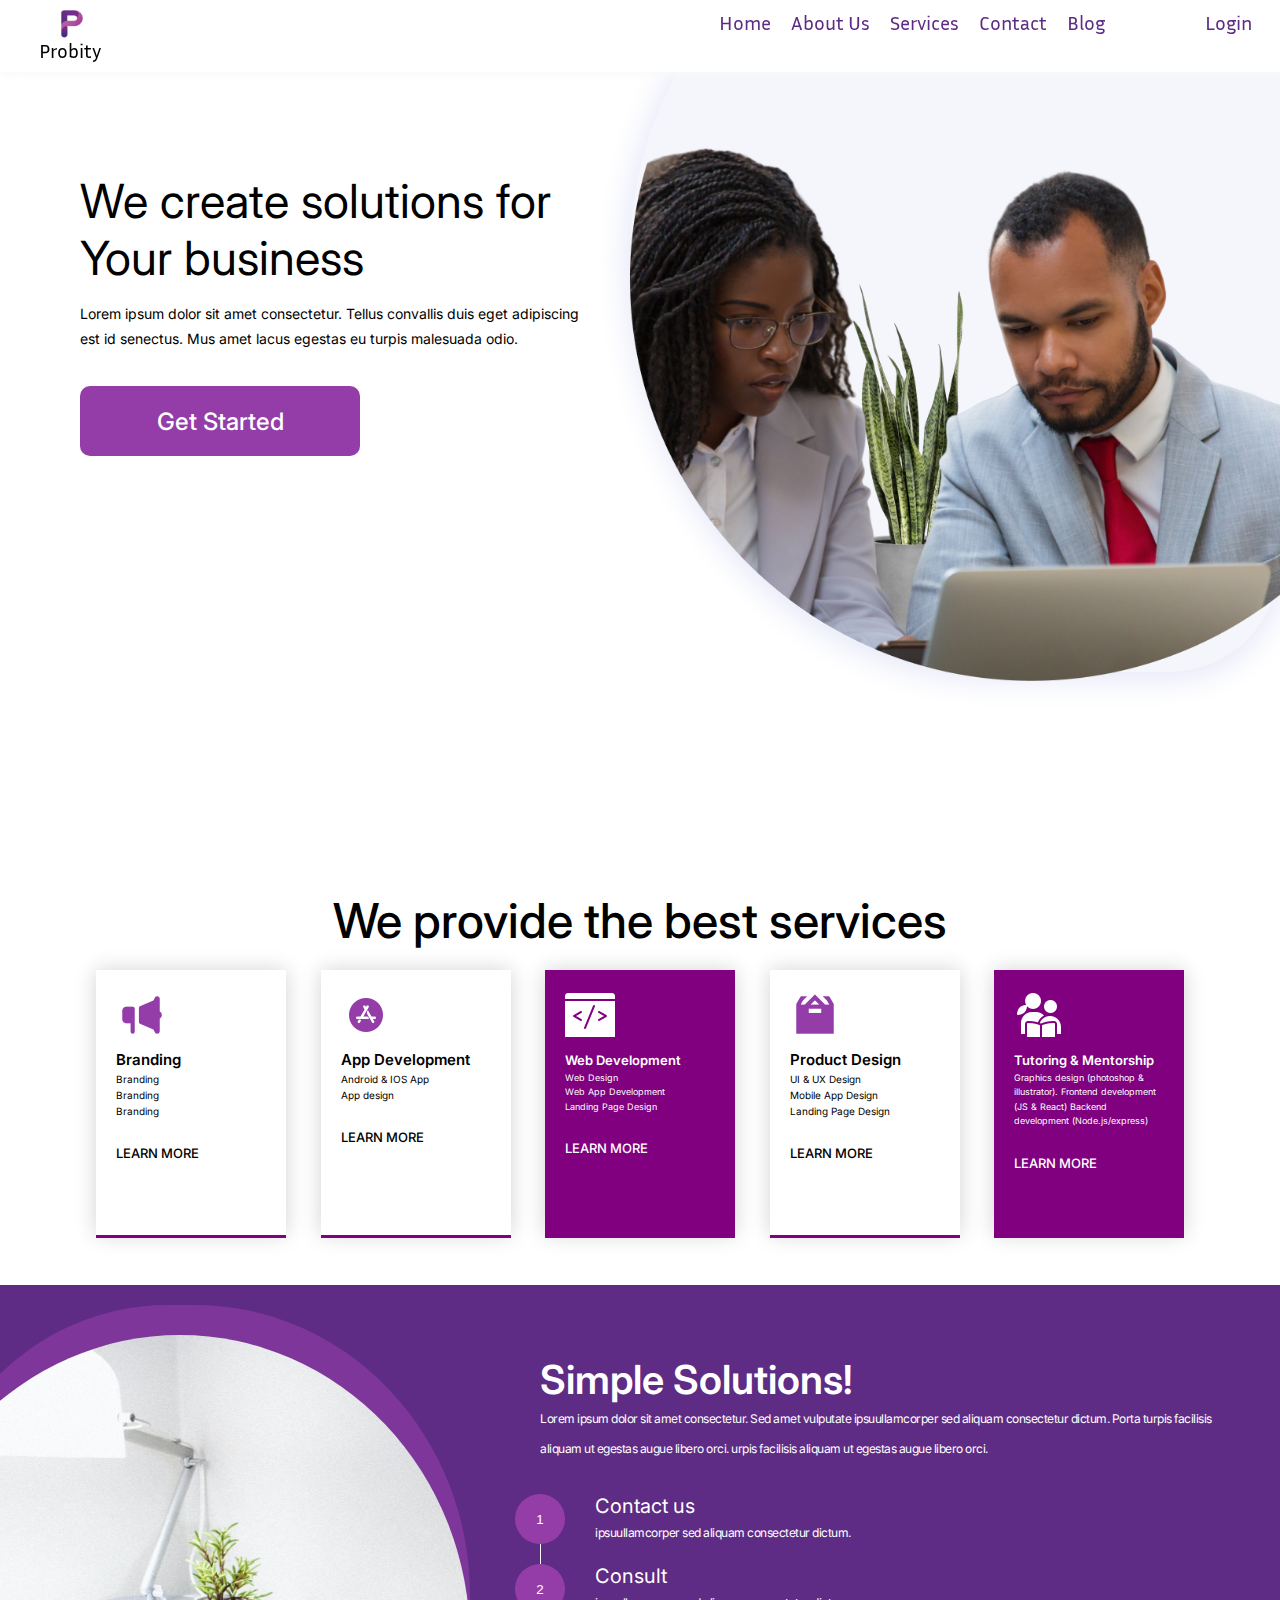
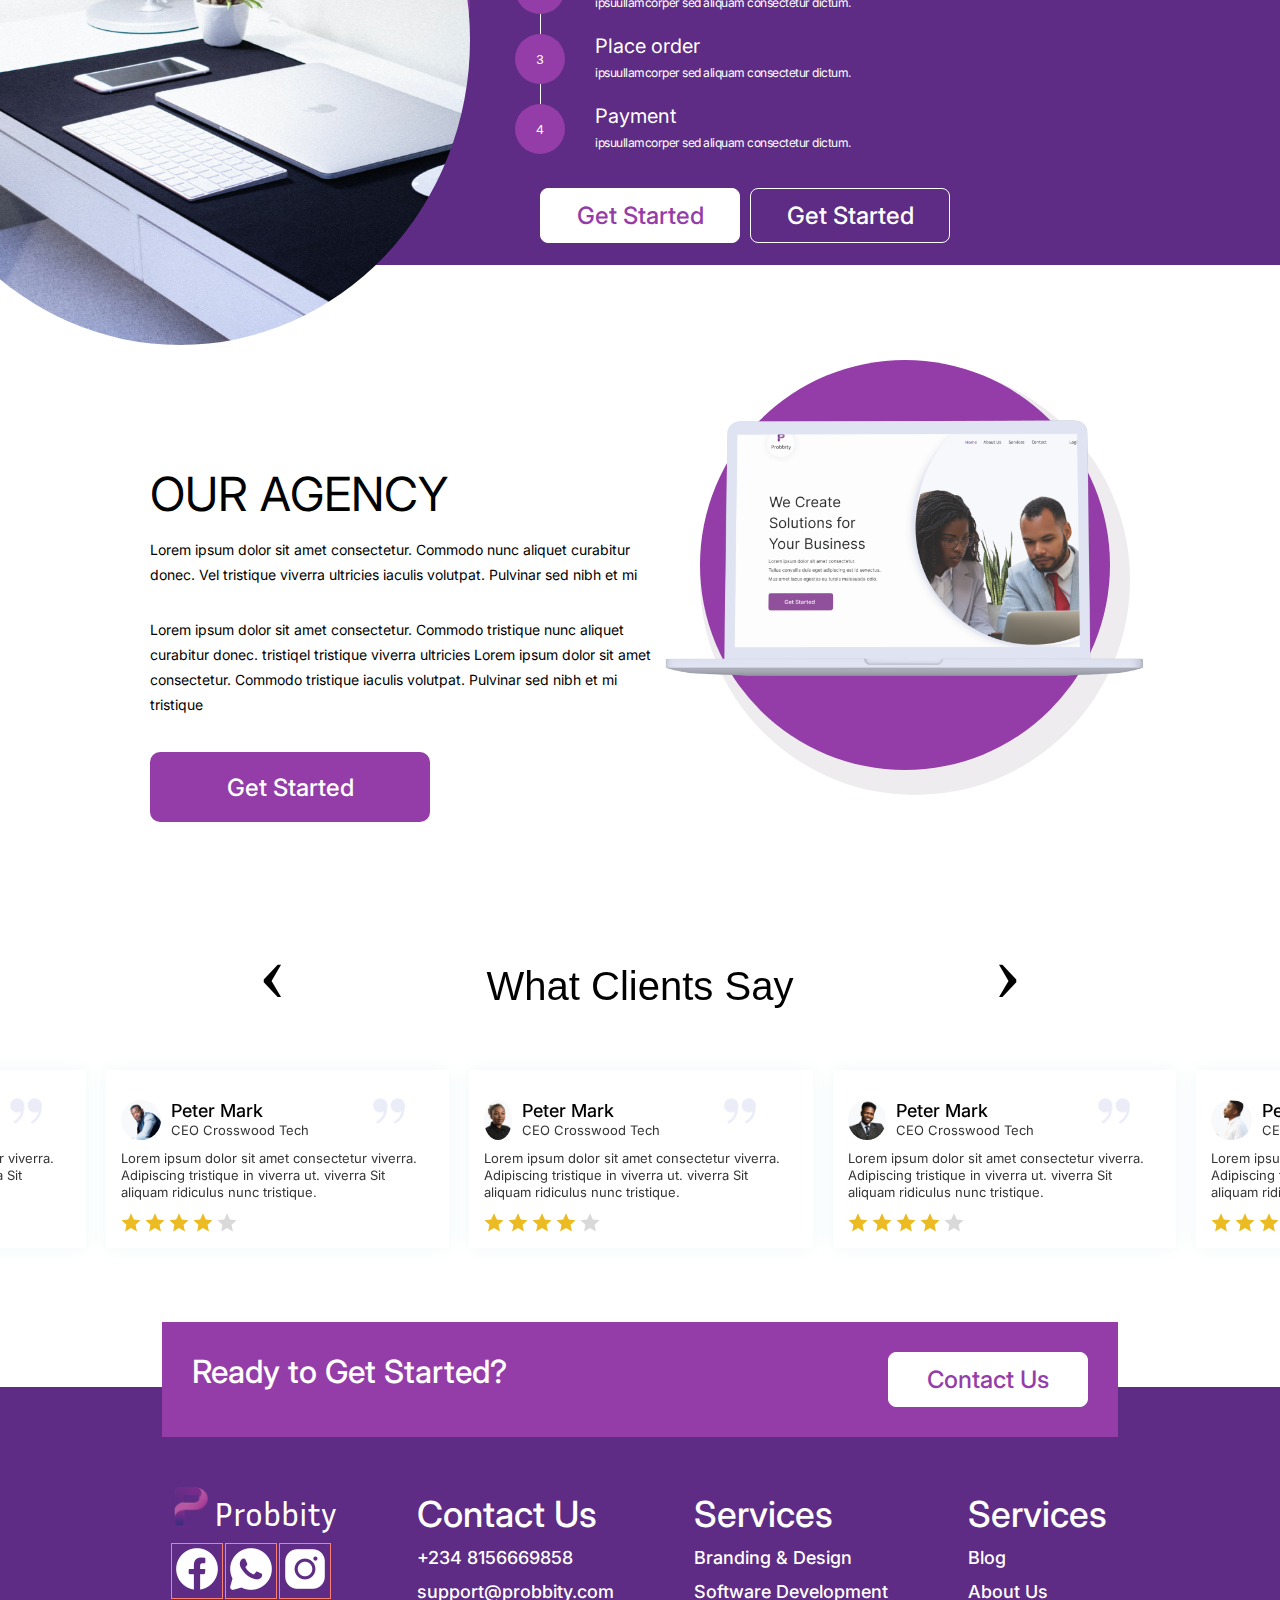
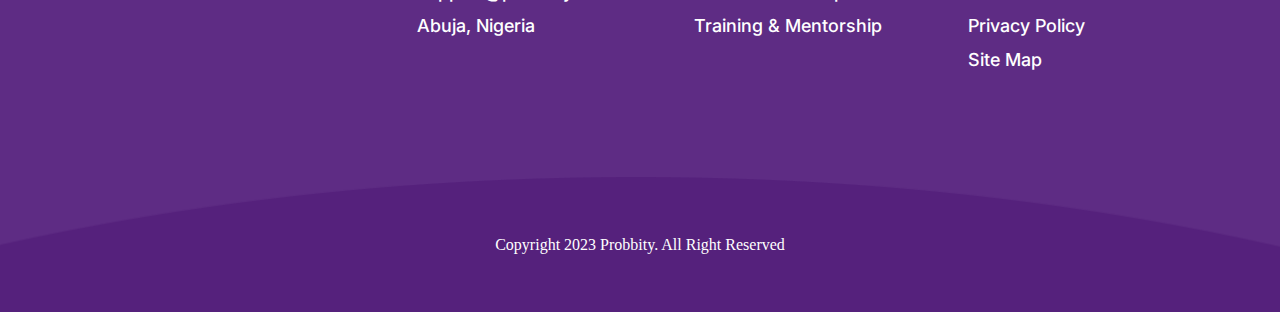
==== commit 00345d20: "updated" ====
--- a/index.html
+++ b/index.html
@@ -191,31 +191,182 @@
     </div>
     </div>
               <!-- Testimonial -->
-    <!-- <div class="what-clients-say">
-        <div class="owl-theme">
-            <div class="owl-nav">
-        <h4>What Client Say</h4>
-    </div>
-    </div>
-        <div class="owl-carousel">
+    <div class="what-clients-say">
+        <div class="owl-carousel owl-theme">
             <div class="item">
-                <h2>Hello</h2>
+                <div class="testimonial">
+                    <div class="testimonial-row">
+                        <div class="testimonial-col">
+                            <img src="./img/peter.png" alt="">
+                        </div>
+                        <div class="testimonial-col">
+                           <h4>Peter Mark</h4>
+                           <p>CEO Crosswood Tech</p>
+                        </div>
+                        <div class="testimonial-quotes">
+                            <img src="./img/Get Quote.svg" alt="">
+                        </div>
+                    </div>
+                    <p>Lorem ipsum dolor sit amet consectetur viverra.
+                        Adipiscing tristique in viverra ut. viverra Sit
+                        aliquam ridiculus nunc tristique.</p>
+        <svg width="20" height="23" viewBox="0 0 25 23" fill="none" xmlns="http://www.w3.org/2000/svg">
+            <path d="M12.5 0L16.0267 7.6459L24.3882 8.63729L18.2063 14.3541L19.8473 22.6127L12.5 18.5L5.15268 22.6127L6.79366 14.3541L0.611794 8.63729L8.97329 7.6459L12.5 0Z" fill="#ECBB22"/>
+        </svg>
+        <svg width="20" height="23" viewBox="0 0 25 23" fill="none" xmlns="http://www.w3.org/2000/svg">
+          <path d="M12.5 0L16.0267 7.6459L24.3882 8.63729L18.2063 14.3541L19.8473 22.6127L12.5 18.5L5.15268 22.6127L6.79366 14.3541L0.611794 8.63729L8.97329 7.6459L12.5 0Z" fill="#ECBB22"/>
+        </svg>
+        <svg width="20" height="23" viewBox="0 0 25 23" fill="none" xmlns="http://www.w3.org/2000/svg">
+          <path d="M12.5 0L16.0267 7.6459L24.3882 8.63729L18.2063 14.3541L19.8473 22.6127L12.5 18.5L5.15268 22.6127L6.79366 14.3541L0.611794 8.63729L8.97329 7.6459L12.5 0Z" fill="#ECBB22"/>
+        </svg>
+        <svg width="20" height="23" viewBox="0 0 25 23" fill="none" xmlns="http://www.w3.org/2000/svg">
+          <path d="M12.5 0L16.0267 7.6459L24.3882 8.63729L18.2063 14.3541L19.8473 22.6127L12.5 18.5L5.15268 22.6127L6.79366 14.3541L0.611794 8.63729L8.97329 7.6459L12.5 0Z" fill="#ECBB22"/>
+        </svg>
+        <svg width="20" height="23" viewBox="0 0 25 23" fill="none" xmlns="http://www.w3.org/2000/svg">
+          <path d="M12.5 0L16.0267 7.6459L24.3882 8.63729L18.2063 14.3541L19.8473 22.6127L12.5 18.5L5.15268 22.6127L6.79366 14.3541L0.611794 8.63729L8.97329 7.6459L12.5 0Z" fill="#D9D9D9"/>
+        </svg>
+
+                </div>
         </div>
         <div class="item">
-            <h2>Hello</h2>
+            <div class="testimonial">
+                <div class="testimonial-row">
+                    <div class="testimonial-col">
+                        <img src="./img/peter2.png" alt="">
+                    </div>
+                    <div class="testimonial-col">
+                       <h4>Peter Mark</h4>
+                       <p>CEO Crosswood Tech</p>
+                    </div>
+                    <div class="testimonial-quotes">
+                        <img src="./img/Get Quote.svg" alt="">
+                    </div>
+                </div>
+                <p>Lorem ipsum dolor sit amet consectetur viverra.
+                    Adipiscing tristique in viverra ut. viverra Sit
+                    aliquam ridiculus nunc tristique.</p>
+                    <svg width="20" height="23" viewBox="0 0 25 23" fill="none" xmlns="http://www.w3.org/2000/svg">
+                        <path d="M12.5 0L16.0267 7.6459L24.3882 8.63729L18.2063 14.3541L19.8473 22.6127L12.5 18.5L5.15268 22.6127L6.79366 14.3541L0.611794 8.63729L8.97329 7.6459L12.5 0Z" fill="#ECBB22"/>
+                    </svg>
+                    <svg width="20" height="23" viewBox="0 0 25 23" fill="none" xmlns="http://www.w3.org/2000/svg">
+                      <path d="M12.5 0L16.0267 7.6459L24.3882 8.63729L18.2063 14.3541L19.8473 22.6127L12.5 18.5L5.15268 22.6127L6.79366 14.3541L0.611794 8.63729L8.97329 7.6459L12.5 0Z" fill="#ECBB22"/>
+                    </svg>
+                    <svg width="20" height="23" viewBox="0 0 25 23" fill="none" xmlns="http://www.w3.org/2000/svg">
+                      <path d="M12.5 0L16.0267 7.6459L24.3882 8.63729L18.2063 14.3541L19.8473 22.6127L12.5 18.5L5.15268 22.6127L6.79366 14.3541L0.611794 8.63729L8.97329 7.6459L12.5 0Z" fill="#ECBB22"/>
+                    </svg>
+                    <svg width="20" height="23" viewBox="0 0 25 23" fill="none" xmlns="http://www.w3.org/2000/svg">
+                      <path d="M12.5 0L16.0267 7.6459L24.3882 8.63729L18.2063 14.3541L19.8473 22.6127L12.5 18.5L5.15268 22.6127L6.79366 14.3541L0.611794 8.63729L8.97329 7.6459L12.5 0Z" fill="#ECBB22"/>
+                    </svg>
+                    <svg width="20" height="23" viewBox="0 0 25 23" fill="none" xmlns="http://www.w3.org/2000/svg">
+                      <path d="M12.5 0L16.0267 7.6459L24.3882 8.63729L18.2063 14.3541L19.8473 22.6127L12.5 18.5L5.15268 22.6127L6.79366 14.3541L0.611794 8.63729L8.97329 7.6459L12.5 0Z" fill="#D9D9D9"/>
+                    </svg>
+            </div>
     </div>
     <div class="item">
-        <h2>Hello</h2>
+        <div class="testimonial">
+            <div class="testimonial-row">
+                <div class="testimonial-col">
+                    <img src="./img/peter3.png" alt="">
+                </div>
+                <div class="testimonial-col">
+                   <h4>Peter Mark</h4>
+                   <p>CEO Crosswood Tech</p>
+                </div>
+                <div class="testimonial-quotes">
+                    <img src="./img/Get Quote.svg" alt="">
+                </div>
+            </div>
+            <p>Lorem ipsum dolor sit amet consectetur viverra.
+                Adipiscing tristique in viverra ut. viverra Sit
+                aliquam ridiculus nunc tristique.</p>
+                <svg width="20" height="23" viewBox="0 0 25 23" fill="none" xmlns="http://www.w3.org/2000/svg">
+                    <path d="M12.5 0L16.0267 7.6459L24.3882 8.63729L18.2063 14.3541L19.8473 22.6127L12.5 18.5L5.15268 22.6127L6.79366 14.3541L0.611794 8.63729L8.97329 7.6459L12.5 0Z" fill="#ECBB22"/>
+                </svg>
+                <svg width="20" height="23" viewBox="0 0 25 23" fill="none" xmlns="http://www.w3.org/2000/svg">
+                  <path d="M12.5 0L16.0267 7.6459L24.3882 8.63729L18.2063 14.3541L19.8473 22.6127L12.5 18.5L5.15268 22.6127L6.79366 14.3541L0.611794 8.63729L8.97329 7.6459L12.5 0Z" fill="#ECBB22"/>
+                </svg>
+                <svg width="20" height="23" viewBox="0 0 25 23" fill="none" xmlns="http://www.w3.org/2000/svg">
+                  <path d="M12.5 0L16.0267 7.6459L24.3882 8.63729L18.2063 14.3541L19.8473 22.6127L12.5 18.5L5.15268 22.6127L6.79366 14.3541L0.611794 8.63729L8.97329 7.6459L12.5 0Z" fill="#ECBB22"/>
+                </svg>
+                <svg width="20" height="23" viewBox="0 0 25 23" fill="none" xmlns="http://www.w3.org/2000/svg">
+                  <path d="M12.5 0L16.0267 7.6459L24.3882 8.63729L18.2063 14.3541L19.8473 22.6127L12.5 18.5L5.15268 22.6127L6.79366 14.3541L0.611794 8.63729L8.97329 7.6459L12.5 0Z" fill="#ECBB22"/>
+                </svg>
+                <svg width="20" height="23" viewBox="0 0 25 23" fill="none" xmlns="http://www.w3.org/2000/svg">
+                  <path d="M12.5 0L16.0267 7.6459L24.3882 8.63729L18.2063 14.3541L19.8473 22.6127L12.5 18.5L5.15268 22.6127L6.79366 14.3541L0.611794 8.63729L8.97329 7.6459L12.5 0Z" fill="#D9D9D9"/>
+                </svg>
+        </div>
 </div>
 <div class="item">
-    <h2>Hello</h2>
+    <div class="testimonial">
+        <div class="testimonial-row">
+            <div class="testimonial-col">
+                <img src="./img/peter4.png" alt="">
+            </div>
+            <div class="testimonial-col">
+               <h4>Peter Mark</h4>
+               <p>CEO Crosswood Tech</p>
+            </div>
+            <div class="testimonial-quotes">
+                <img src="./img/Get Quote.svg" alt="">
+            </div>
+        </div>
+        <p>Lorem ipsum dolor sit amet consectetur viverra.
+            Adipiscing tristique in viverra ut. viverra Sit
+            aliquam ridiculus nunc tristique.</p>
+            <svg width="20" height="23" viewBox="0 0 25 23" fill="none" xmlns="http://www.w3.org/2000/svg">
+                <path d="M12.5 0L16.0267 7.6459L24.3882 8.63729L18.2063 14.3541L19.8473 22.6127L12.5 18.5L5.15268 22.6127L6.79366 14.3541L0.611794 8.63729L8.97329 7.6459L12.5 0Z" fill="#ECBB22"/>
+            </svg>
+            <svg width="20" height="23" viewBox="0 0 25 23" fill="none" xmlns="http://www.w3.org/2000/svg">
+              <path d="M12.5 0L16.0267 7.6459L24.3882 8.63729L18.2063 14.3541L19.8473 22.6127L12.5 18.5L5.15268 22.6127L6.79366 14.3541L0.611794 8.63729L8.97329 7.6459L12.5 0Z" fill="#ECBB22"/>
+            </svg>
+            <svg width="20" height="23" viewBox="0 0 25 23" fill="none" xmlns="http://www.w3.org/2000/svg">
+              <path d="M12.5 0L16.0267 7.6459L24.3882 8.63729L18.2063 14.3541L19.8473 22.6127L12.5 18.5L5.15268 22.6127L6.79366 14.3541L0.611794 8.63729L8.97329 7.6459L12.5 0Z" fill="#ECBB22"/>
+            </svg>
+            <svg width="20" height="23" viewBox="0 0 25 23" fill="none" xmlns="http://www.w3.org/2000/svg">
+              <path d="M12.5 0L16.0267 7.6459L24.3882 8.63729L18.2063 14.3541L19.8473 22.6127L12.5 18.5L5.15268 22.6127L6.79366 14.3541L0.611794 8.63729L8.97329 7.6459L12.5 0Z" fill="#ECBB22"/>
+            </svg>
+            <svg width="20" height="23" viewBox="0 0 25 23" fill="none" xmlns="http://www.w3.org/2000/svg">
+              <path d="M12.5 0L16.0267 7.6459L24.3882 8.63729L18.2063 14.3541L19.8473 22.6127L12.5 18.5L5.15268 22.6127L6.79366 14.3541L0.611794 8.63729L8.97329 7.6459L12.5 0Z" fill="#D9D9D9"/>
+            </svg>
+    </div>
 </div>
 <div class="item">
-    <h2>Hello</h2>
+    <div class="testimonial">
+        <div class="testimonial-row">
+            <div class="testimonial-col">
+                <img src="./img/peter4.png" alt="">
+            </div>
+            <div class="testimonial-col">
+               <h4>Peter Mark</h4>
+               <p>CEO Crosswood Tech</p>
+            </div>
+            <div class="testimonial-quotes">
+                <img src="./img/Get Quote.svg" alt="">
+            </div>
+        </div>
+        <p>Lorem ipsum dolor sit amet consectetur viverra.
+            Adipiscing tristique in viverra ut. viverra Sit
+            aliquam ridiculus nunc tristique.</p>
+            <svg width="20" height="23" viewBox="0 0 25 23" fill="none" xmlns="http://www.w3.org/2000/svg">
+                <path d="M12.5 0L16.0267 7.6459L24.3882 8.63729L18.2063 14.3541L19.8473 22.6127L12.5 18.5L5.15268 22.6127L6.79366 14.3541L0.611794 8.63729L8.97329 7.6459L12.5 0Z" fill="#ECBB22"/>
+            </svg>
+            <svg width="20" height="23" viewBox="0 0 25 23" fill="none" xmlns="http://www.w3.org/2000/svg">
+              <path d="
+              .5 0L16.0267 7.6459L24.3882 8.63729L18.2063 14.3541L19.8473 22.6127L12.5 18.5L5.15268 22.6127L6.79366 14.3541L0.611794 8.63729L8.97329 7.6459L12.5 0Z" fill="#ECBB22"/>
+            </svg>
+            <svg width="20" height="23" viewBox="0 0 25 23" fill="none" xmlns="http://www.w3.org/2000/svg">
+              <path d="M12.5 0L16.0267 7.6459L24.3882 8.63729L18.2063 14.3541L19.8473 22.6127L12.5 18.5L5.15268 22.6127L6.79366 14.3541L0.611794 8.63729L8.97329 7.6459L12.5 0Z" fill="#ECBB22"/>
+            </svg>
+            <svg width="20" height="23" viewBox="0 0 25 23" fill="none" xmlns="http://www.w3.org/2000/svg">
+              <path d="M12.5 0L16.0267 7.6459L24.3882 8.63729L18.2063 14.3541L19.8473 22.6127L12.5 18.5L5.15268 22.6127L6.79366 14.3541L0.611794 8.63729L8.97329 7.6459L12.5 0Z" fill="#ECBB22"/>
+            </svg>
+            <svg width="20" height="23" viewBox="0 0 25 23" fill="none" xmlns="http://www.w3.org/2000/svg">
+              <path d="M12.5 0L16.0267 7.6459L24.3882 8.63729L18.2063 14.3541L19.8473 22.6127L12.5 18.5L5.15268 22.6127L6.79366 14.3541L0.611794 8.63729L8.97329 7.6459L12.5 0Z" fill="#D9D9D9"/>
+            </svg>
+    </div>
 </div>
  </div>
-    </div> -->
-
+    </div>
     
     <!-- Ready To Start -->
     <div class="ready-to-start">
@@ -279,23 +430,20 @@
 
 
 <script>
-       $('.owl-carousel').owlCarousel({
+      $('.owl-carousel').owlCarousel({
+    stagePadding: 100,
     loop:true,
     margin:10,
-    responsiveClass:true,
+    nav:true,
     responsive:{
         0:{
-            items:1,
-            nav:true
+            items:1
         },
         600:{
-            items:2,
-            nav:false
+            items:2
         },
         1000:{
-            items:4,
-            nav:true,
-            loop:false
+            items:3
         }
     }
 })
--- a/css/style.css
+++ b/css/style.css
@@ -373,6 +373,52 @@
     width: 480px;
 }
 
+.testimonial{
+    box-shadow: 0 0 20px 0 rgb(241, 248, 248);
+    color: #000000;
+    padding: 30px 15px 10px 15px;
+    margin: 50px 5px;
+}
+.testimonial img{
+    width: 40px;
+    height: 40px;
+}
+.testimonial svg{
+    margin: 10px 0 0 0;
+}
+.testimonial-row{
+    display: flex;
+    gap: 10px;
+    padding-bottom: 10px;
+}
+.testimonial p{
+    font-family: 'Inter';
+font-style: normal;
+font-weight: 400;
+font-size: 13px;
+line-height: 17px;
+color: #353535;
+}
+.testimonial-col h4{
+    font-family: 'Inter';
+font-style: normal;
+font-weight: 500;
+font-size: 18px;
+line-height: 22px;
+color: #000000;
+
+}
+.testimonial-col img{
+    background: #f7f9fa;
+    width: 40px;
+    height: 40px;
+    border-radius: 50%;
+}
+.testimonial-quotes{
+    margin: -10px 0 0 50px;
+    padding: 0;
+}
+     /* footer */
 .footer{
     height:100%;
     width: auto;
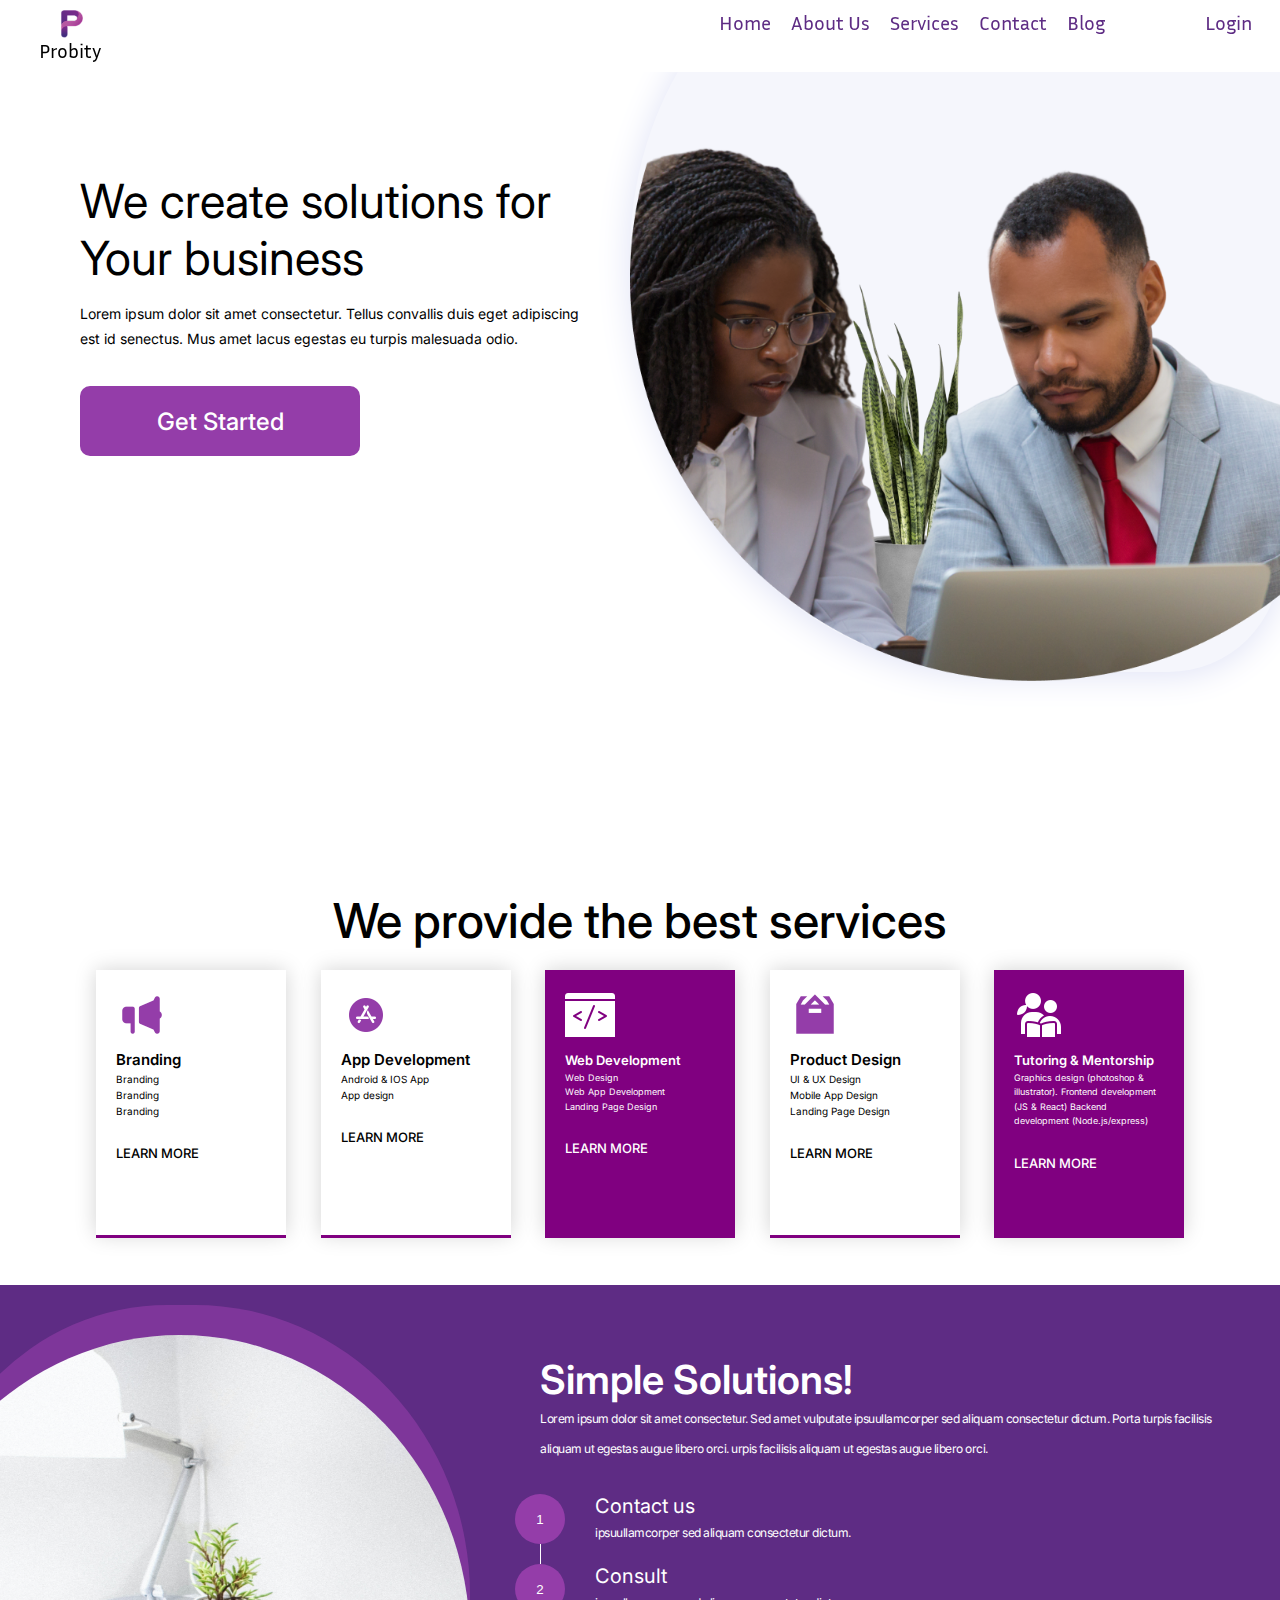
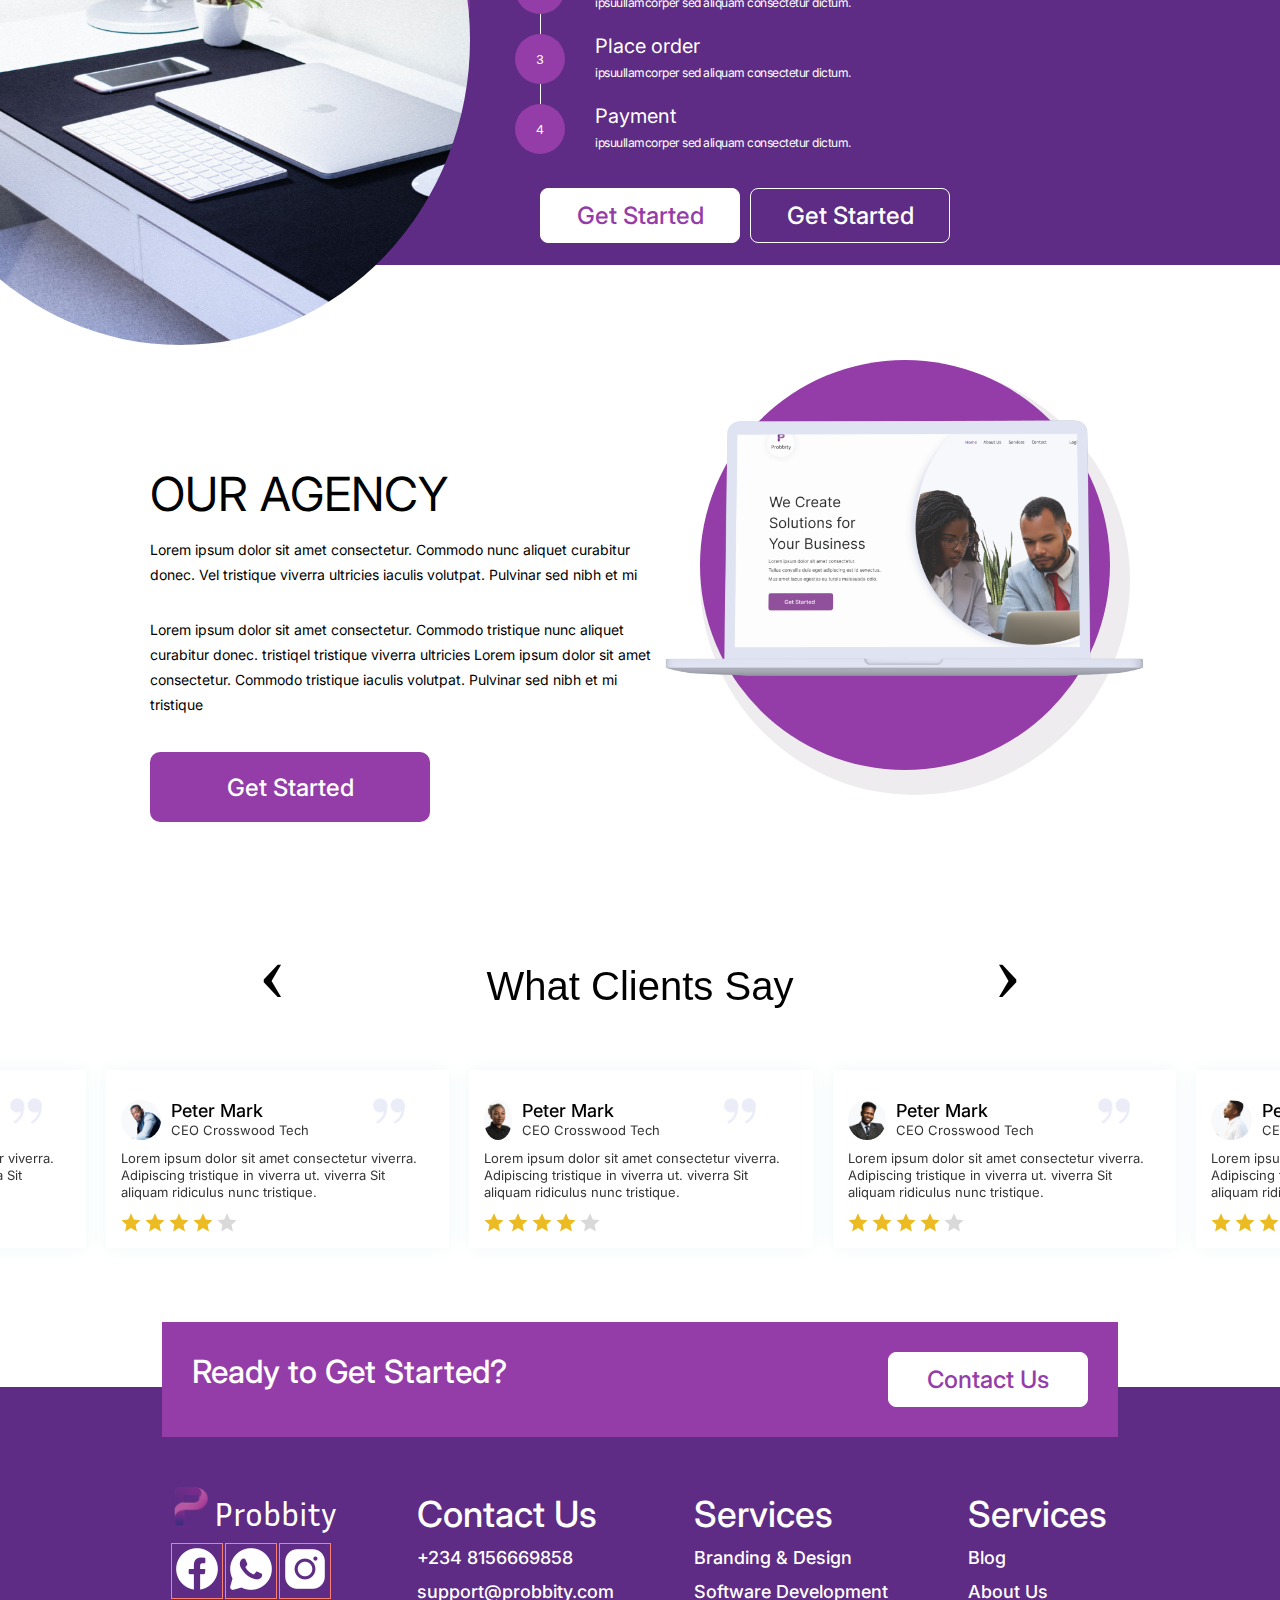
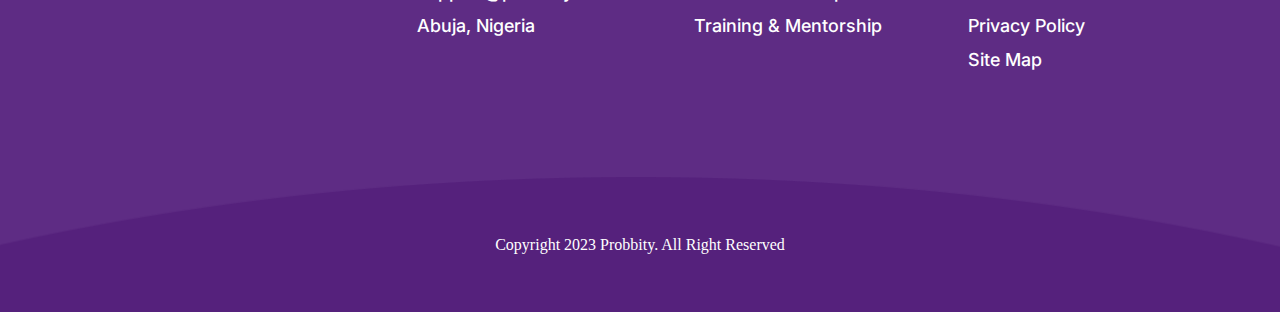
==== commit 88578ea6: "updated" ====
--- a/index.html
+++ b/index.html
@@ -18,8 +18,9 @@
 <body>
     <nav class="header">
         <div class="logo"><img src="./img/Artboard 1 2.png" alt="logo"><p>Probity</p></div>
-    <div class="nav-links">
+    <div id="menu" class="nav-links">
         <ul>
+            <i class="fa fa-times" onclick ="hideMenu()"></i>  
             <li><a href="#">Home</a></li>
             <li><a href="#">About Us</a></li>
             <li><a href="#">Services</a></li>
@@ -27,7 +28,8 @@
             <li><a href="#">Blog</a></li>
             <li><a href="#" class="login">Login</a></li>
         </ul>
-    </div>
+    </div> 
+    <i class="fa fa-bars" onclick ="showMenu()"></i>
     </nav>
             <!-- solution-created -->
     <div class="solution-created">
@@ -351,8 +353,7 @@
                 <path d="M12.5 0L16.0267 7.6459L24.3882 8.63729L18.2063 14.3541L19.8473 22.6127L12.5 18.5L5.15268 22.6127L6.79366 14.3541L0.611794 8.63729L8.97329 7.6459L12.5 0Z" fill="#ECBB22"/>
             </svg>
             <svg width="20" height="23" viewBox="0 0 25 23" fill="none" xmlns="http://www.w3.org/2000/svg">
-              <path d="
-              .5 0L16.0267 7.6459L24.3882 8.63729L18.2063 14.3541L19.8473 22.6127L12.5 18.5L5.15268 22.6127L6.79366 14.3541L0.611794 8.63729L8.97329 7.6459L12.5 0Z" fill="#ECBB22"/>
+              <path d="M12.5 0L16.0267 7.6459L24.3882 8.63729L18.2063 14.3541L19.8473 22.6127L12.5 18.5L5.15268 22.6127L6.79366 14.3541L0.611794 8.63729L8.97329 7.6459L12.5 0Z" fill="#ECBB22"/>
             </svg>
             <svg width="20" height="23" viewBox="0 0 25 23" fill="none" xmlns="http://www.w3.org/2000/svg">
               <path d="M12.5 0L16.0267 7.6459L24.3882 8.63729L18.2063 14.3541L19.8473 22.6127L12.5 18.5L5.15268 22.6127L6.79366 14.3541L0.611794 8.63729L8.97329 7.6459L12.5 0Z" fill="#ECBB22"/>
@@ -429,8 +430,28 @@
 <script src="./js/owl.carousel.min.js"></script>
 
 
+<!-- <script>
+      $('.owl-carousel').owlCarousel({
+     loop:true,
+     margin:20,
+     responsiveClass:true,
+     responsive:{
+         0:{
+             items:1,
+             nav:false
+         },
+         1000:{
+             items:3,
+             nav:true,
+             loop:false
+         }
+     }
+ })
+</script> -->
+
+
 <script>
-      $('.owl-carousel').owlCarousel({
+$('.owl-carousel').owlCarousel({
     stagePadding: 100,
     loop:true,
     margin:10,
@@ -440,14 +461,16 @@
             items:1
         },
         600:{
-            items:2
+            items:1,
+            nav:false,
+            stagePadding:0
         },
         1000:{
-            items:3
+            items:3,
+           
         }
     }
 })
 </script>
-
 </body>
 </html>--- a/css/style.css
+++ b/css/style.css
@@ -13,7 +13,7 @@
     overflow: hidden;
     justify-content: space-between;
     background-color: white;
-    box-shadow:6px -10px 15px #fff, 0px 3px 8px #f7f9fa;
+    box-shadow:6px -10px 15px #fff;
     padding: 10px 20px 10px 39px;
     top: 0;
 }
@@ -506,6 +506,175 @@
 color: #FFFFFF;
 
 }
+
+nav .fa{
+    display: none;
+}
+@media(max-width:700px){
+    .nav-links ul li{
+        display: block;
+    }
+    /* #menu{
+        position: absolute;
+        top: 0;
+        right: -500px;
+        background-color: #2f842c;
+    } */
+    .block{
+        display: block;
+    }
+    nav{
+        padding: 20px 20px 20px 0px;
+        justify-content: space-between;
+    }
+    nav .fa{
+        display:block;
+        font-size: 35px;
+        padding-right: 20px;
+        cursor: pointer;
+    }
+    .fa-times{
+        text-align: right;
+        padding:15px 30px 0 0;
+    }
+    .nav-links ul li a{
+        font-size: 25px;
+    }
+    .nav-links{
+        position:fixed;
+        background:white;
+        height: 100%;
+        width:40vw;
+        top:0px;
+        right:-700px;
+        text-align:left;
+        z-index: 2; 
+        transition: 1s;
+        margin: 0;
+    }
+    .solution-created{
+        flex-direction: column-reverse;
+        gap: 0;
+    }
+    .solution-created-img .img-circle {
+        position: relative;
+        width: 100%;
+        height: auto;
+        top: -20px;
+        }
+        .solution-created-text {
+            padding: 20px;
+        }
+        .solution-created-text h1{
+            font-size: 35px;
+            line-height: normal;
+        }
+        .services h2 {
+            font-size: 30px;
+            line-height: 50px;
+        }
+        .services-purple ul li {
+            font-size: 14px;
+            line-height: 140.02%;
+        }
+        .services-white ul li {
+            font-size: 14px;
+            line-height: 160.02%;
+        }
+        .services-white {
+            width: auto;
+            height: 100%;
+            }
+            .services-purple {
+                width: auto;
+                height: 100%;
+                }   
+    .services-row{
+        flex-direction: column;
+    }
+    .simple-solution .img-circle {
+        width: auto;
+        height: 490px;
+    }
+    .simple-solution{
+        flex-direction: column-reverse;
+    }
+    .simple-solution-img img {
+        width: 100%;
+        height: 490px;
+    }
+    .simple-solution-text p{
+        line-height: inherit;
+        letter-spacing: 0.5px;
+    }
+    .line{
+        margin-left: 15px;
+    }
+    .listed-solution-col{
+        margin-bottom: 0;
+    }
+    .listed-solution-col button{
+        margin-left: -10px;
+    }
+    .our-agency{
+        flex-direction: column;
+        margin: 0;
+        padding: 20px;
+        gap: 20px;
+        width: auto;
+    }
+    .our-agency-text h1{
+        font-size: 40px;
+    }
+    .our-agency-img{
+        margin:50px auto;
+    }
+    .our-agency-grey {
+        width: 320px;
+        height: 320px;
+        }
+        .our-agency-purple {
+            width: 300px;
+            height: 300px;
+        }
+        .our-agency-purple img{
+            width: 340px;
+        }
+    .testimonial{
+        margin: 50px 0px;
+    }
+    .testimonial-quotes {
+        margin: -10px 0 0 0px;
+    }
+    .testimonial p {
+        font-size: 10px;
+        line-height: normal;
+    }
+    .testimonial-col h4{
+        font-size: 13px;
+    }
+    .ready-to-start{
+        flex-direction: column;
+        margin: 20px auto;
+    z-index: -1;
+}
+    .ready-to-start h3{
+        padding-bottom: 10px;
+    }
+    .footer-row{
+        display: flex;
+        padding: 40px;
+    }
+   .footer-row{
+       flex-direction: column;
+   }
+   .footer-lgh-pur{
+       height: 8vh;
+   }
+}
+
+
+
 /* .footer-lgh-pur{
     height: 100px;
     width: 100%;
